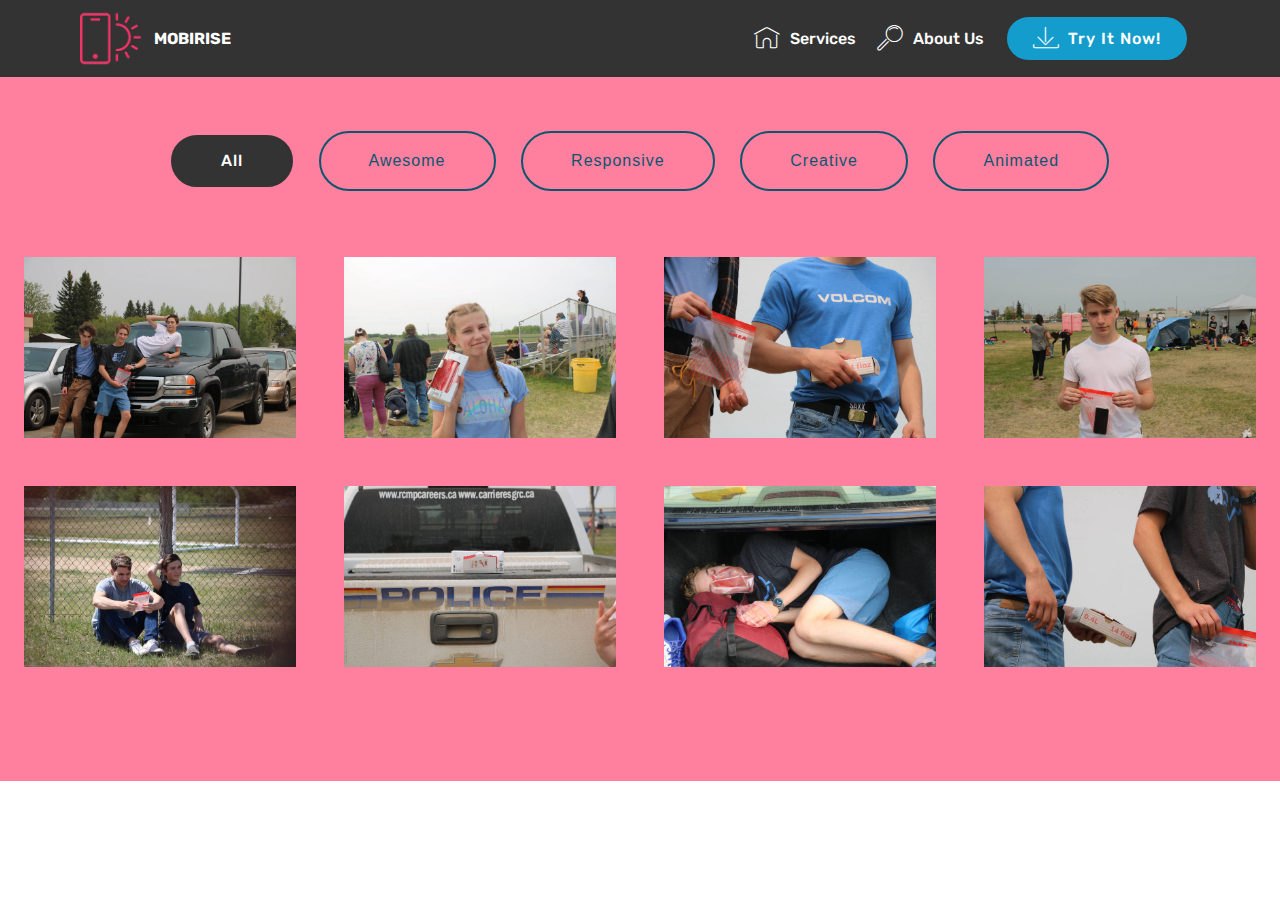
==== page2.html @ cfa320e3 "create github pages" ====
<!DOCTYPE html>
<html  >
<head>
  <!-- Site made with Mobirise Website Builder v4.10.3, https://mobirise.com -->
  <meta charset="UTF-8">
  <meta http-equiv="X-UA-Compatible" content="IE=edge">
  <meta name="generator" content="Mobirise v4.10.3, mobirise.com">
  <meta name="viewport" content="width=device-width, initial-scale=1, minimum-scale=1">
  <link rel="shortcut icon" href="assets/images/logo2.png" type="image/x-icon">
  <meta name="description" content="Site Builder Description">
  
  <title>Page 2</title>
  <link rel="stylesheet" href="assets/web/assets/mobirise-icons/mobirise-icons.css">
  <link rel="stylesheet" href="assets/tether/tether.min.css">
  <link rel="stylesheet" href="assets/bootstrap/css/bootstrap.min.css">
  <link rel="stylesheet" href="assets/bootstrap/css/bootstrap-grid.min.css">
  <link rel="stylesheet" href="assets/bootstrap/css/bootstrap-reboot.min.css">
  <link rel="stylesheet" href="assets/dropdown/css/style.css">
  <link rel="stylesheet" href="assets/theme/css/style.css">
  <link rel="stylesheet" href="assets/gallery/style.css">
  <link rel="stylesheet" href="assets/mobirise/css/mbr-additional.css" type="text/css">
  
  
  
</head>
<body>
  <section class="menu cid-qTkzRZLJNu" once="menu" id="menu1-7">

    

    <nav class="navbar navbar-expand beta-menu navbar-dropdown align-items-center navbar-fixed-top navbar-toggleable-sm">
        <button class="navbar-toggler navbar-toggler-right" type="button" data-toggle="collapse" data-target="#navbarSupportedContent" aria-controls="navbarSupportedContent" aria-expanded="false" aria-label="Toggle navigation">
            <div class="hamburger">
                <span></span>
                <span></span>
                <span></span>
                <span></span>
            </div>
        </button>
        <div class="menu-logo">
            <div class="navbar-brand">
                <span class="navbar-logo">
                    <a href="https://mobirise.com">
                         <img src="assets/images/logo2.png" alt="Mobirise" style="height: 3.8rem;">
                    </a>
                </span>
                <span class="navbar-caption-wrap">
                    <a class="navbar-caption text-white display-4" href="https://mobirise.com">
                        MOBIRISE
                    </a>
                </span>
            </div>
        </div>
        <div class="collapse navbar-collapse" id="navbarSupportedContent">
            <ul class="navbar-nav nav-dropdown" data-app-modern-menu="true"><li class="nav-item">
                    <a class="nav-link link text-white display-4" href="https://mobirise.com">
                        <span class="mbri-home mbr-iconfont mbr-iconfont-btn"></span>
                        Services
                    </a>
                </li>
                <li class="nav-item">
                    <a class="nav-link link text-white display-4" href="https://mobirise.com">
                        <span class="mbri-search mbr-iconfont mbr-iconfont-btn"></span>
                        About Us
                    </a>
                </li></ul>
            <div class="navbar-buttons mbr-section-btn"><a class="btn btn-sm btn-primary display-4" href="https://mobirise.com">
                    <span class="mbri-save mbr-iconfont mbr-iconfont-btn "></span>
                    Try It Now!
                </a></div>
        </div>
    </nav>
</section>

<section class="engine"><a href="https://mobirise.info/g">how to build a site</a></section><section class="mbr-gallery mbr-slider-carousel cid-rsE0VRVRfa" id="gallery2-8">

    

    <div>
        <div><!-- Filter --><div class="mbr-gallery-filter container gallery-filter-active"><ul buttons="0"><li class="mbr-gallery-filter-all"><a class="btn btn-md btn-black-outline active display-4" href="">All</a></li></ul></div><!-- Gallery --><div class="mbr-gallery-row"><div class="mbr-gallery-layout-default"><div><div><div class="mbr-gallery-item mbr-gallery-item--p3" data-video-url="false" data-tags="Awesome"><div href="#lb-gallery2-8" data-slide-to="0" data-toggle="modal"><img src="assets/images/img-1052-2000x1333-800x533.jpg" alt="" title=""><span class="icon-focus"></span></div></div><div class="mbr-gallery-item mbr-gallery-item--p3" data-video-url="false" data-tags="Responsive"><div href="#lb-gallery2-8" data-slide-to="1" data-toggle="modal"><img src="assets/images/img-1061-2000x1333-800x533.jpg" alt="" title=""><span class="icon-focus"></span></div></div><div class="mbr-gallery-item mbr-gallery-item--p3" data-video-url="false" data-tags="Creative"><div href="#lb-gallery2-8" data-slide-to="2" data-toggle="modal"><img src="assets/images/img-1039-2000x1333-800x533.jpg" alt="" title=""><span class="icon-focus"></span></div></div><div class="mbr-gallery-item mbr-gallery-item--p3" data-video-url="false" data-tags="Animated"><div href="#lb-gallery2-8" data-slide-to="3" data-toggle="modal"><img src="assets/images/img-1058-2000x1333-800x533.jpg" alt="" title=""><span class="icon-focus"></span></div></div><div class="mbr-gallery-item mbr-gallery-item--p3" data-video-url="false" data-tags="Awesome"><div href="#lb-gallery2-8" data-slide-to="4" data-toggle="modal"><img src="assets/images/img-1622-2000x1333-800x533.jpg" alt="" title=""><span class="icon-focus"></span></div></div><div class="mbr-gallery-item mbr-gallery-item--p3" data-video-url="false" data-tags="Awesome"><div href="#lb-gallery2-8" data-slide-to="5" data-toggle="modal"><img src="assets/images/img-1093-2000x1333-800x533.jpg" alt="" title=""><span class="icon-focus"></span></div></div><div class="mbr-gallery-item mbr-gallery-item--p3" data-video-url="false" data-tags="Responsive"><div href="#lb-gallery2-8" data-slide-to="6" data-toggle="modal"><img src="assets/images/img-1101-2000x1333-800x533.jpg" alt="" title=""><span class="icon-focus"></span></div></div><div class="mbr-gallery-item mbr-gallery-item--p3" data-video-url="false" data-tags="Animated"><div href="#lb-gallery2-8" data-slide-to="7" data-toggle="modal"><img src="assets/images/img-1040-2000x1333-800x533.jpg" alt="" title=""><span class="icon-focus"></span></div></div></div></div><div class="clearfix"></div></div></div><!-- Lightbox --><div data-app-prevent-settings="" class="mbr-slider modal fade carousel slide" tabindex="-1" data-keyboard="true" data-interval="false" id="lb-gallery2-8"><div class="modal-dialog"><div class="modal-content"><div class="modal-body"><div class="carousel-inner"><div class="carousel-item"><img src="assets/images/img-1052-2000x1333.jpg" alt="" title=""></div><div class="carousel-item active"><img src="assets/images/img-1061-2000x1333.jpg" alt="" title=""></div><div class="carousel-item"><img src="assets/images/img-1039-2000x1333.jpg" alt="" title=""></div><div class="carousel-item"><img src="assets/images/img-1058-2000x1333.jpg" alt="" title=""></div><div class="carousel-item"><img src="assets/images/img-1622-2000x1333.jpg" alt="" title=""></div><div class="carousel-item"><img src="assets/images/img-1093-2000x1333.jpg" alt="" title=""></div><div class="carousel-item"><img src="assets/images/img-1101-2000x1333.jpg" alt="" title=""></div><div class="carousel-item"><img src="assets/images/img-1040-2000x1333.jpg" alt="" title=""></div></div><a class="carousel-control carousel-control-prev" role="button" data-slide="prev" href="#lb-gallery2-8"><span class="mbri-left mbr-iconfont" aria-hidden="true"></span><span class="sr-only">Previous</span></a><a class="carousel-control carousel-control-next" role="button" data-slide="next" href="#lb-gallery2-8"><span class="mbri-right mbr-iconfont" aria-hidden="true"></span><span class="sr-only">Next</span></a><a class="close" href="#" role="button" data-dismiss="modal"><span class="sr-only">Close</span></a></div></div></div></div></div>
    </div>

</section>


  <script src="assets/web/assets/jquery/jquery.min.js"></script>
  <script src="assets/popper/popper.min.js"></script>
  <script src="assets/tether/tether.min.js"></script>
  <script src="assets/bootstrap/js/bootstrap.min.js"></script>
  <script src="assets/smoothscroll/smooth-scroll.js"></script>
  <script src="assets/dropdown/js/script.min.js"></script>
  <script src="assets/touchswipe/jquery.touch-swipe.min.js"></script>
  <script src="assets/vimeoplayer/jquery.mb.vimeo_player.js"></script>
  <script src="assets/bootstrapcarouselswipe/bootstrap-carousel-swipe.js"></script>
  <script src="assets/masonry/masonry.pkgd.min.js"></script>
  <script src="assets/imagesloaded/imagesloaded.pkgd.min.js"></script>
  <script src="assets/theme/js/script.js"></script>
  <script src="assets/gallery/player.min.js"></script>
  <script src="assets/gallery/script.js"></script>
  <script src="assets/slidervideo/script.js"></script>
  
  
</body>
</html>
---- assets/web/assets/mobirise-icons/mobirise-icons.css ----
@font-face {
  font-family: 'MobiriseIcons';
  src:  url('mobirise-icons.eot?spat4u');
  src:  url('mobirise-icons.eot?spat4u#iefix') format('embedded-opentype'),
    url('mobirise-icons.ttf?spat4u') format('truetype'),
    url('mobirise-icons.woff?spat4u') format('woff'),
    url('mobirise-icons.svg?spat4u#MobiriseIcons') format('svg');
  font-weight: normal;
  font-style: normal;
}

[class^="mbri-"], [class*=" mbri-"] {
  /* use !important to prevent issues with browser extensions that change fonts */
  font-family: MobiriseIcons !important;
  speak: none;
  font-style: normal;
  font-weight: normal;
  font-variant: normal;
  text-transform: none;
  line-height: 1;

  /* Better Font Rendering =========== */
  -webkit-font-smoothing: antialiased;
  -moz-osx-font-smoothing: grayscale;
}

.mbri-add-submenu:before {
  content: "\e900";
}
.mbri-alert:before {
  content: "\e901";
}
.mbri-align-center:before {
  content: "\e902";
}
.mbri-align-justify:before {
  content: "\e903";
}
.mbri-align-left:before {
  content: "\e904";
}
.mbri-align-right:before {
  content: "\e905";
}
.mbri-android:before {
  content: "\e906";
}
.mbri-apple:before {
  content: "\e907";
}
.mbri-arrow-down:before {
  content: "\e908";
}
.mbri-arrow-next:before {
  content: "\e909";
}
.mbri-arrow-prev:before {
  content: "\e90a";
}
.mbri-arrow-up:before {
  content: "\e90b";
}
.mbri-bold:before {
  content: "\e90c";
}
.mbri-bookmark:before {
  content: "\e90d";
}
.mbri-bootstrap:before {
  content: "\e90e";
}
.mbri-briefcase:before {
  content: "\e90f";
}
.mbri-browse:before {
  content: "\e910";
}
.mbri-bulleted-list:before {
  content: "\e911";
}
.mbri-calendar:before {
  content: "\e912";
}
.mbri-camera:before {
  content: "\e913";
}
.mbri-cart-add:before {
  content: "\e914";
}
.mbri-cart-full:before {
  content: "\e915";
}
.mbri-cash:before {
  content: "\e916";
}
.mbri-change-style:before {
  content: "\e917";
}
.mbri-chat:before {
  content: "\e918";
}
.mbri-clock:before {
  content: "\e919";
}
.mbri-close:before {
  content: "\e91a";
}
.mbri-cloud:before {
  content: "\e91b";
}
.mbri-code:before {
  content: "\e91c";
}
.mbri-contact-form:before {
  content: "\e91d";
}
.mbri-credit-card:before {
  content: "\e91e";
}
.mbri-cursor-click:before {
  content: "\e91f";
}
.mbri-cust-feedback:before {
  content: "\e920";
}
.mbri-database:before {
  content: "\e921";
}
.mbri-delivery:before {
  content: "\e922";
}
.mbri-desktop:before {
  content: "\e923";
}
.mbri-devices:before {
  content: "\e924";
}
.mbri-down:before {
  content: "\e925";
}
.mbri-download:before {
  content: "\e989";
}
.mbri-drag-n-drop:before {
  content: "\e927";
}
.mbri-drag-n-drop2:before {
  content: "\e928";
}
.mbri-edit:before {
  content: "\e929";
}
.mbri-edit2:before {
  content: "\e92a";
}
.mbri-error:before {
  content: "\e92b";
}
.mbri-extension:before {
  content: "\e92c";
}
.mbri-features:before {
  content: "\e92d";
}
.mbri-file:before {
  content: "\e92e";
}
.mbri-flag:before {
  content: "\e92f";
}
.mbri-folder:before {
  content: "\e930";
}
.mbri-gift:before {
  content: "\e931";
}
.mbri-github:before {
  content: "\e932";
}
.mbri-globe:before {
  content: "\e933";
}
.mbri-globe-2:before {
  content: "\e934";
}
.mbri-growing-chart:before {
  content: "\e935";
}
.mbri-hearth:before {
  content: "\e936";
}
.mbri-help:before {
  content: "\e937";
}
.mbri-home:before {
  content: "\e938";
}
.mbri-hot-cup:before {
  content: "\e939";
}
.mbri-idea:before {
  content: "\e93a";
}
.mbri-image-gallery:before {
  content: "\e93b";
}
.mbri-image-slider:before {
  content: "\e93c";
}
.mbri-info:before {
  content: "\e93d";
}
.mbri-italic:before {
  content: "\e93e";
}
.mbri-key:before {
  content: "\e93f";
}
.mbri-laptop:before {
  content: "\e940";
}
.mbri-layers:before {
  content: "\e941";
}
.mbri-left-right:before {
  content: "\e942";
}
.mbri-left:before {
  content: "\e943";
}
.mbri-letter:before {
  content: "\e944";
}
.mbri-like:before {
  content: "\e945";
}
.mbri-link:before {
  content: "\e946";
}
.mbri-lock:before {
  content: "\e947";
}
.mbri-login:before {
  content: "\e948";
}
.mbri-logout:before {
  content: "\e949";
}
.mbri-magic-stick:before {
  content: "\e94a";
}
.mbri-map-pin:before {
  content: "\e94b";
}
.mbri-menu:before {
  content: "\e94c";
}
.mbri-mobile:before {
  content: "\e94d";
}
.mbri-mobile2:before {
  content: "\e94e";
}
.mbri-mobirise:before {
  content: "\e94f";
}
.mbri-more-horizontal:before {
  content: "\e950";
}
.mbri-more-vertical:before {
  content: "\e951";
}
.mbri-music:before {
  content: "\e952";
}
.mbri-new-file:before {
  content: "\e953";
}
.mbri-numbered-list:before {
  content: "\e954";
}
.mbri-opened-folder:before {
  content: "\e955";
}
.mbri-pages:before {
  content: "\e956";
}
.mbri-paper-plane:before {
  content: "\e957";
}
.mbri-paperclip:before {
  content: "\e958";
}
.mbri-photo:before {
  content: "\e959";
}
.mbri-photos:before {
  content: "\e95a";
}
.mbri-pin:before {
  content: "\e95b";
}
.mbri-play:before {
  content: "\e95c";
}
.mbri-plus:before {
  content: "\e95d";
}
.mbri-preview:before {
  content: "\e95e";
}
.mbri-print:before {
  content: "\e95f";
}
.mbri-protect:before {
  content: "\e960";
}
.mbri-question:before {
  content: "\e961";
}
.mbri-quote-left:before {
  content: "\e962";
}
.mbri-quote-right:before {
  content: "\e963";
}
.mbri-refresh:before {
  content: "\e964";
}
.mbri-responsive:before {
  content: "\e965";
}
.mbri-right:before {
  content: "\e966";
}
.mbri-rocket:before {
  content: "\e967";
}
.mbri-sad-face:before {
  content: "\e968";
}
.mbri-sale:before {
  content: "\e969";
}
.mbri-save:before {
  content: "\e96a";
}
.mbri-search:before {
  content: "\e96b";
}
.mbri-setting:before {
  content: "\e96c";
}
.mbri-setting2:before {
  content: "\e96d";
}
.mbri-setting3:before {
  content: "\e96e";
}
.mbri-share:before {
  content: "\e96f";
}
.mbri-shopping-bag:before {
  content: "\e970";
}
.mbri-shopping-basket:before {
  content: "\e971";
}
.mbri-shopping-cart:before {
  content: "\e972";
}
.mbri-sites:before {
  content: "\e973";
}
.mbri-smile-face:before {
  content: "\e974";
}
.mbri-speed:before {
  content: "\e975";
}
.mbri-star:before {
  content: "\e976";
}
.mbri-success:before {
  content: "\e977";
}
.mbri-sun:before {
  content: "\e978";
}
.mbri-sun2:before {
  content: "\e979";
}
.mbri-tablet:before {
  content: "\e97a";
}
.mbri-tablet-vertical:before {
  content: "\e97b";
}
.mbri-target:before {
  content: "\e97c";
}
.mbri-timer:before {
  content: "\e97d";
}
.mbri-to-ftp:before {
  content: "\e97e";
}
.mbri-to-local-drive:before {
  content: "\e97f";
}
.mbri-touch-swipe:before {
  content: "\e980";
}
.mbri-touch:before {
  content: "\e981";
}
.mbri-trash:before {
  content: "\e982";
}
.mbri-underline:before {
  content: "\e983";
}
.mbri-unlink:before {
  content: "\e984";
}
.mbri-unlock:before {
  content: "\e985";
}
.mbri-up-down:before {
  content: "\e986";
}
.mbri-up:before {
  content: "\e987";
}
.mbri-update:before {
  content: "\e988";
}
.mbri-upload:before {
 content: "\e926"; 
}
.mbri-user:before {
  content: "\e98a";
}
.mbri-user2:before {
  content: "\e98b";
}
.mbri-users:before {
  content: "\e98c";
}
.mbri-video:before {
  content: "\e98d";
}
.mbri-video-play:before {
  content: "\e98e";
}
.mbri-watch:before {
  content: "\e98f";
}
.mbri-website-theme:before {
  content: "\e990";
}
.mbri-wifi:before {
  content: "\e991";
}
.mbri-windows:before {
  content: "\e992";
}
.mbri-zoom-out:before {
  content: "\e993";
}
.mbri-redo:before {
  content: "\e994";
}
.mbri-undo:before {
  content: "\e995";
}
---- assets/dropdown/css/style.css ----
.navbar-dropdown {
  left: 0;
  padding: 0;
  position: absolute;
  right: 0;
  top: 0;
  transition: all 0.45s ease;
  z-index: 1030;
  background: #282828; }
  .navbar-dropdown .navbar-logo {
    margin-right: 0.8rem;
    transition: margin 0.3s ease-in-out;
    vertical-align: middle; }
    .navbar-dropdown .navbar-logo img {
      height: 3.125rem;
      transition: all 0.3s ease-in-out; }
    .navbar-dropdown .navbar-logo.mbr-iconfont {
      font-size: 3.125rem;
      line-height: 3.125rem; }
  .navbar-dropdown .navbar-caption {
    font-weight: 700;
    white-space: normal;
    vertical-align: -4px;
    line-height: 3.125rem !important; }
    .navbar-dropdown .navbar-caption, .navbar-dropdown .navbar-caption:hover {
      color: inherit;
      text-decoration: none; }
  .navbar-dropdown .mbr-iconfont + .navbar-caption {
    vertical-align: -1px; }
  .navbar-dropdown.navbar-fixed-top {
    position: fixed; }
  .navbar-dropdown .navbar-brand span {
    vertical-align: -4px; }
  .navbar-dropdown.bg-color.transparent {
    background: none; }
  .navbar-dropdown.navbar-short .navbar-brand {
    padding: 0.625rem 0; }
    .navbar-dropdown.navbar-short .navbar-brand span {
      vertical-align: -1px; }
  .navbar-dropdown.navbar-short .navbar-caption {
    line-height: 2.375rem !important;
    vertical-align: -2px; }
  .navbar-dropdown.navbar-short .navbar-logo {
    margin-right: 0.5rem; }
    .navbar-dropdown.navbar-short .navbar-logo img {
      height: 2.375rem; }
    .navbar-dropdown.navbar-short .navbar-logo.mbr-iconfont {
      font-size: 2.375rem;
      line-height: 2.375rem; }
  .navbar-dropdown.navbar-short .mbr-table-cell {
    height: 3.625rem; }
  .navbar-dropdown .navbar-close {
    left: 0.6875rem;
    position: fixed;
    top: 0.75rem;
    z-index: 1000; }
  .navbar-dropdown .hamburger-icon {
    content: "";
    display: inline-block;
    vertical-align: middle;
    width: 16px;
    -webkit-box-shadow: 0 -6px 0 1px #282828,0 0 0 1px #282828,0 6px 0 1px #282828;
    -moz-box-shadow: 0 -6px 0 1px #282828,0 0 0 1px #282828,0 6px 0 1px #282828;
    box-shadow: 0 -6px 0 1px #282828,0 0 0 1px #282828,0 6px 0 1px #282828; }

.dropdown-menu .dropdown-toggle[data-toggle="dropdown-submenu"]::after {
  border-bottom: 0.35em solid transparent;
  border-left: 0.35em solid;
  border-right: 0;
  border-top: 0.35em solid transparent;
  margin-left: 0.3rem; }

.dropdown-menu .dropdown-item:focus {
  outline: 0; }

.nav-dropdown {
  font-size: 0.75rem;
  font-weight: 500;
  height: auto !important; }
  .nav-dropdown .nav-btn {
    padding-left: 1rem; }
  .nav-dropdown .link {
    margin: .667em 1.667em;
    font-weight: 500;
    padding: 0;
    transition: color .2s ease-in-out; }
    .nav-dropdown .link.dropdown-toggle {
      margin-right: 2.583em; }
      .nav-dropdown .link.dropdown-toggle::after {
        margin-left: .25rem;
        border-top: 0.35em solid;
        border-right: 0.35em solid transparent;
        border-left: 0.35em solid transparent;
        border-bottom: 0; }
      .nav-dropdown .link.dropdown-toggle[aria-expanded="true"] {
        margin: 0;
        padding: 0.667em 3.263em  0.667em 1.667em; }
  .nav-dropdown .link::after,
  .nav-dropdown .dropdown-item::after {
    color: inherit; }
  .nav-dropdown .btn {
    font-size: 0.75rem;
    font-weight: 700;
    letter-spacing: 0;
    margin-bottom: 0;
    padding-left: 1.25rem;
    padding-right: 1.25rem; }
  .nav-dropdown .dropdown-menu {
    border-radius: 0;
    border: 0;
    left: 0;
    margin: 0;
    padding-bottom: 1.25rem;
    padding-top: 1.25rem;
    position: relative; }
  .nav-dropdown .dropdown-submenu {
    margin-left: 0.125rem;
    top: 0; }
  .nav-dropdown .dropdown-item {
    font-weight: 500;
    line-height: 2;
    padding: 0.3846em 4.615em 0.3846em 1.5385em;
    position: relative;
    transition: color .2s ease-in-out, background-color .2s ease-in-out; }
    .nav-dropdown .dropdown-item::after {
      margin-top: -0.3077em;
      position: absolute;
      right: 1.1538em;
      top: 50%; }
    .nav-dropdown .dropdown-item:focus, .nav-dropdown .dropdown-item:hover {
      background: none; }

@media (max-width: 767px) {
  .nav-dropdown.navbar-toggleable-sm {
    bottom: 0;
    display: none;
    left: 0;
    overflow-x: hidden;
    position: fixed;
    top: 0;
    transform: translateX(-100%);
    -ms-transform: translateX(-100%);
    -webkit-transform: translateX(-100%);
    width: 18.75rem;
    z-index: 999; } }
.nav-dropdown.navbar-toggleable-xl {
  bottom: 0;
  display: none;
  left: 0;
  overflow-x: hidden;
  position: fixed;
  top: 0;
  transform: translateX(-100%);
  -ms-transform: translateX(-100%);
  -webkit-transform: translateX(-100%);
  width: 18.75rem;
  z-index: 999; }

.nav-dropdown-sm {
  display: block !important;
  overflow-x: hidden;
  overflow: auto;
  padding-top: 3.875rem; }
  .nav-dropdown-sm::after {
    content: "";
    display: block;
    height: 3rem;
    width: 100%; }
  .nav-dropdown-sm.collapse.in ~ .navbar-close {
    display: block !important; }
  .nav-dropdown-sm.collapsing, .nav-dropdown-sm.collapse.in {
    transform: translateX(0);
    -ms-transform: translateX(0);
    -webkit-transform: translateX(0);
    transition: all 0.25s ease-out;
    -webkit-transition: all 0.25s ease-out;
    background: #282828; }
  .nav-dropdown-sm.collapsing[aria-expanded="false"] {
    transform: translateX(-100%);
    -ms-transform: translateX(-100%);
    -webkit-transform: translateX(-100%); }
  .nav-dropdown-sm .nav-item {
    display: block;
    margin-left: 0 !important;
    padding-left: 0; }
  .nav-dropdown-sm .link,
  .nav-dropdown-sm .dropdown-item {
    border-top: 1px dotted rgba(255, 255, 255, 0.1);
    font-size: 0.8125rem;
    line-height: 1.6;
    margin: 0 !important;
    padding: 0.875rem 2.4rem 0.875rem 1.5625rem !important;
    position: relative;
    white-space: normal; }
    .nav-dropdown-sm .link:focus, .nav-dropdown-sm .link:hover,
    .nav-dropdown-sm .dropdown-item:focus,
    .nav-dropdown-sm .dropdown-item:hover {
      background: rgba(0, 0, 0, 0.2) !important;
      color: #c0a375; }
  .nav-dropdown-sm .nav-btn {
    position: relative;
    padding: 1.5625rem 1.5625rem 0 1.5625rem; }
    .nav-dropdown-sm .nav-btn::before {
      border-top: 1px dotted rgba(255, 255, 255, 0.1);
      content: "";
      left: 0;
      position: absolute;
      top: 0;
      width: 100%; }
    .nav-dropdown-sm .nav-btn + .nav-btn {
      padding-top: 0.625rem; }
      .nav-dropdown-sm .nav-btn + .nav-btn::before {
        display: none; }
  .nav-dropdown-sm .btn {
    padding: 0.625rem 0; }
  .nav-dropdown-sm .dropdown-toggle[data-toggle="dropdown-submenu"]::after {
    margin-left: .25rem;
    border-top: 0.35em solid;
    border-right: 0.35em solid transparent;
    border-left: 0.35em solid transparent;
    border-bottom: 0; }
  .nav-dropdown-sm .dropdown-toggle[data-toggle="dropdown-submenu"][aria-expanded="true"]::after {
    border-top: 0;
    border-right: 0.35em solid transparent;
    border-left: 0.35em solid transparent;
    border-bottom: 0.35em solid; }
  .nav-dropdown-sm .dropdown-menu {
    margin: 0;
    padding: 0;
    position: relative;
    top: 0;
    left: 0;
    width: 100%;
    border: 0;
    float: none;
    border-radius: 0;
    background: none; }
  .nav-dropdown-sm .dropdown-submenu {
    left: 100%;
    margin-left: 0.125rem;
    margin-top: -1.25rem;
    top: 0; }

.navbar-toggleable-sm .nav-dropdown .dropdown-menu {
  position: absolute; }

.navbar-toggleable-sm .nav-dropdown .dropdown-submenu {
  left: 100%;
  margin-left: 0.125rem;
  margin-top: -1.25rem;
  top: 0; }

.navbar-toggleable-sm.opened .nav-dropdown .dropdown-menu {
  position: relative; }

.navbar-toggleable-sm.opened .nav-dropdown .dropdown-submenu {
  left: 0;
  margin-left: 00rem;
  margin-top: 0rem;
  top: 0; }

.is-builder .nav-dropdown.collapsing {
  transition: none !important; }

/*# sourceMappingURL=style.css.map */
---- assets/theme/css/style.css ----
/*!
 * Mobirise v4 theme (https://mobirise.com/)
 * Copyright 2017 Mobirise
 */
section {
  background-color: #eeeeee; }

section,
.container,
.container-fluid {
  position: relative;
  word-wrap: break-word; }

a.mbr-iconfont:hover {
  text-decoration: none; }

.article .lead p, .article .lead ul, .article .lead ol, .article .lead pre, .article .lead blockquote {
  margin-bottom: 0; }

a {
  font-style: normal;
  font-weight: 400;
  cursor: pointer; }
  a, a:hover {
    text-decoration: none; }

figure {
  margin-bottom: 0; }

body {
  color: #232323; }

h1, h2, h3, h4, h5, h6,
.h1, .h2, .h3, .h4, .h5, .h6,
.display-1, .display-2, .display-3, .display-4 {
  line-height: 1;
  word-break: break-word;
  word-wrap: break-word; }

b, strong {
  font-weight: bold; }

blockquote {
  padding: 10px 0 10px 20px;
  position: relative;
  border-left: 2px solid;
  border-color: #ff3366; }

input:-webkit-autofill, input:-webkit-autofill:hover, input:-webkit-autofill:focus, input:-webkit-autofill:active {
  transition-delay: 9999s;
  transition-property: background-color, color; }

textarea[type="hidden"] {
  display: none; }

body {
  position: relative; }

section {
  background-position: 50% 50%;
  background-repeat: no-repeat;
  background-size: cover; }
  section .mbr-background-video,
  section .mbr-background-video-preview {
    position: absolute;
    bottom: 0;
    left: 0;
    right: 0;
    top: 0; }

.hidden {
  visibility: hidden; }

.mbr-z-index20 {
  z-index: 20; }

/*! Base colors */
.mbr-white {
  color: #ffffff; }

.mbr-black {
  color: #000000; }

.mbr-bg-white {
  background-color: #ffffff; }

.mbr-bg-black {
  background-color: #000000; }

/*! Text-aligns */
.align-left {
  text-align: left; }

.align-center {
  text-align: center; }

.align-right {
  text-align: right; }

@media (max-width: 767px) {
  .align-left, .align-center, .align-right, .mbr-section-btn, .mbr-section-title {
    text-align: center; } }
/*! Font-weight  */
.mbr-light {
  font-weight: 300; }

.mbr-regular {
  font-weight: 400; }

.mbr-semibold {
  font-weight: 500; }

.mbr-bold {
  font-weight: 700; }

/*! Media  */
.media-size-item {
  -webkit-flex: 1 1 auto;
  -moz-flex: 1 1 auto;
  -ms-flex: 1 1 auto;
  -o-flex: 1 1 auto;
  flex: 1 1 auto; }

.media-content {
  -webkit-flex-basis: 100%;
  flex-basis: 100%; }

.media-container-row {
  display: -ms-flexbox;
  display: -webkit-flex;
  display: flex;
  -webkit-flex-direction: row;
  -ms-flex-direction: row;
  flex-direction: row;
  -webkit-flex-wrap: wrap;
  -ms-flex-wrap: wrap;
  flex-wrap: wrap;
  -webkit-justify-content: center;
  -ms-flex-pack: center;
  justify-content: center;
  -webkit-align-content: center;
  -ms-flex-line-pack: center;
  align-content: center;
  -webkit-align-items: start;
  -ms-flex-align: start;
  align-items: start; }
  .media-container-row .media-size-item {
    width: 400px; }

.media-container-column {
  display: -ms-flexbox;
  display: -webkit-flex;
  display: flex;
  -webkit-flex-direction: column;
  -ms-flex-direction: column;
  flex-direction: column;
  -webkit-flex-wrap: wrap;
  -ms-flex-wrap: wrap;
  flex-wrap: wrap;
  -webkit-justify-content: center;
  -ms-flex-pack: center;
  justify-content: center;
  -webkit-align-content: center;
  -ms-flex-line-pack: center;
  align-content: center;
  -webkit-align-items: stretch;
  -ms-flex-align: stretch;
  align-items: stretch; }
  .media-container-column > * {
    width: 100%; }

@media (min-width: 992px) {
  .media-container-row {
    -webkit-flex-wrap: nowrap;
    -ms-flex-wrap: nowrap;
    flex-wrap: nowrap; } }
figure {
  overflow: hidden; }

figure[mbr-media-size] {
  transition: width 0.1s; }

.mbr-figure img, .mbr-figure iframe {
  display: block;
  width: 100%; }

.card {
  background-color: transparent;
  border: none; }

.card-box {
  width: 100%; }

.card-img {
  text-align: center;
  flex-shrink: 0;
  -webkit-flex-shrink: 0; }

.media {
  max-width: 100%;
  margin: 0 auto; }

.mbr-figure {
  -ms-flex-item-align: center;
  -ms-grid-row-align: center;
  -webkit-align-self: center;
  align-self: center; }

.media-container > div {
  max-width: 100%; }

.mbr-figure img, .card-img img {
  width: 100%; }

@media (max-width: 991px) {
  .media-size-item {
    width: auto !important; }

  .media {
    width: auto; }

  .mbr-figure {
    width: 100% !important; } }
/*! Buttons */
.mbr-section-btn {
  margin-left: -.25rem;
  margin-right: -.25rem;
  font-size: 0; }

nav .mbr-section-btn {
  margin-left: 0rem;
  margin-right: 0rem; }

/*! Btn icon margin */
.btn .mbr-iconfont, .btn.btn-sm .mbr-iconfont {
  cursor: pointer;
  margin-right: 0.5rem; }

.btn.btn-md .mbr-iconfont, .btn.btn-md .mbr-iconfont {
  margin-right: 0.8rem; }

.mbr-regular {
  font-weight: 400; }

.mbr-semibold {
  font-weight: 500; }

.mbr-bold {
  font-weight: 700; }

[type="submit"] {
  -webkit-appearance: none; }

/*! Full-screen */
.mbr-fullscreen .mbr-overlay {
  min-height: 100vh; }

.mbr-fullscreen {
  display: flex;
  display: -webkit-flex;
  display: -moz-flex;
  display: -ms-flex;
  display: -o-flex;
  align-items: center;
  -webkit-align-items: center;
  min-height: 100vh;
  padding-top: 3rem;
  padding-bottom: 3rem; }

/*! Map */
.map {
  height: 25rem;
  position: relative; }
  .map iframe {
    width: 100%;
    height: 100%; }

/* Form */
.form-asterisk {
  font-family: initial;
  position: absolute;
  top: -2px;
  font-weight: normal; }

/*! Scroll to top arrow */
.mbr-arrow-up {
  bottom: 25px;
  right: 90px;
  position: fixed;
  text-align: right;
  z-index: 5000;
  color: #ffffff;
  font-size: 32px;
  transform: rotate(180deg);
  -webkit-transform: rotate(180deg); }

.mbr-arrow-up a {
  background: rgba(0, 0, 0, 0.2);
  border-radius: 3px;
  color: #fff;
  display: inline-block;
  height: 60px;
  width: 60px;
  outline-style: none !important;
  position: relative;
  text-decoration: none;
  transition: all .3s ease-in-out;
  cursor: pointer;
  text-align: center; }
  .mbr-arrow-up a:hover {
    background-color: rgba(0, 0, 0, 0.4); }
  .mbr-arrow-up a i {
    line-height: 60px; }

.mbr-arrow-up-icon {
  display: block;
  color: #fff; }

.mbr-arrow-up-icon::before {
  content: "\203a";
  display: inline-block;
  font-family: serif;
  font-size: 32px;
  line-height: 1;
  font-style: normal;
  position: relative;
  top: 6px;
  left: -4px;
  -webkit-transform: rotate(-90deg);
  transform: rotate(-90deg); }

/*! Arrow Down */
.mbr-arrow {
  position: absolute;
  bottom: 45px;
  left: 50%;
  width: 60px;
  height: 60px;
  cursor: pointer;
  background-color: rgba(80, 80, 80, 0.5);
  border-radius: 50%;
  -webkit-transform: translateX(-50%);
  transform: translateX(-50%); }
  .mbr-arrow > a {
    display: inline-block;
    text-decoration: none;
    outline-style: none;
    -webkit-animation: arrowdown 1.7s ease-in-out infinite;
    animation: arrowdown 1.7s ease-in-out infinite; }
    .mbr-arrow > a > i {
      position: absolute;
      top: -2px;
      left: 15px;
      font-size: 2rem; }

@keyframes arrowdown {
  0% {
    transform: translateY(0px);
    -webkit-transform: translateY(0px); }
  50% {
    transform: translateY(-5px);
    -webkit-transform: translateY(-5px); }
  100% {
    transform: translateY(0px);
    -webkit-transform: translateY(0px); } }
@-webkit-keyframes arrowdown {
  0% {
    transform: translateY(0px);
    -webkit-transform: translateY(0px); }
  50% {
    transform: translateY(-5px);
    -webkit-transform: translateY(-5px); }
  100% {
    transform: translateY(0px);
    -webkit-transform: translateY(0px); } }
@media (max-width: 500px) {
  .mbr-arrow-up {
    left: 50%;
    right: auto;
    transform: translateX(-50%) rotate(180deg);
    -webkit-transform: translateX(-50%) rotate(180deg); } }
/*Gradients animation*/
@keyframes gradient-animation {
  from {
    background-position: 0% 100%;
    animation-timing-function: ease-in-out; }
  to {
    background-position: 100% 0%;
    animation-timing-function: ease-in-out; } }
@-webkit-keyframes gradient-animation {
  from {
    background-position: 0% 100%;
    animation-timing-function: ease-in-out; }
  to {
    background-position: 100% 0%;
    animation-timing-function: ease-in-out; } }
.bg-gradient {
  background-size: 200% 200%;
  animation: gradient-animation 5s infinite alternate;
  -webkit-animation: gradient-animation 5s infinite alternate; }

.menu .navbar-brand {
  display: -webkit-flex; }
  .menu .navbar-brand span {
    display: flex;
    display: -webkit-flex; }
  .menu .navbar-brand .navbar-caption-wrap {
    display: -webkit-flex; }
  .menu .navbar-brand .navbar-logo img {
    display: -webkit-flex; }
@media (min-width: 768px) and (max-width: 991px) {
  .menu .navbar-toggleable-sm .navbar-nav {
    display: -webkit-box;
    display: -webkit-flex;
    display: -ms-flexbox; } }
@media (max-width: 991px) {
  .menu .navbar-collapse {
    max-height: 93.5vh; }
    .menu .navbar-collapse.show {
      overflow: auto; } }
@media (min-width: 992px) {
  .menu .navbar-nav.nav-dropdown {
    display: -webkit-flex; }
  .menu .navbar-toggleable-sm .navbar-collapse {
    display: -webkit-flex !important; } }
@media (max-width: 767px) {
  .menu .navbar-collapse {
    max-height: 80vh; } }

.navbar {
  display: -webkit-flex;
  -webkit-flex-wrap: wrap;
  -webkit-align-items: center;
  -webkit-justify-content: space-between; }

.navbar-collapse {
  -webkit-flex-basis: 100%;
  -webkit-flex-grow: 1;
  -webkit-align-items: center; }

.nav-dropdown .link {
  padding: .667em 1.667em !important;
  margin: 0 !important; }

.nav {
  display: -webkit-flex;
  -webkit-flex-wrap: wrap; }

.row {
  display: -webkit-flex;
  -webkit-flex-wrap: wrap; }

.justify-content-center {
  -webkit-justify-content: center; }

.form-inline {
  display: -webkit-flex;
  -webkit-flex-flow: row wrap;
  -webkit-align-items: center; }

.card-wrapper {
  -webkit-flex: 1; }

.carousel-control {
  z-index: 10;
  display: -webkit-flex;
  -webkit-align-items: center;
  -webkit-justify-content: center; }

.carousel-controls {
  display: -webkit-flex; }

.media {
  display: -webkit-flex; }

.form-group:focus {
  outline: none; }

.jq-selectbox__select {
  padding: 1.07em .5em;
  position: absolute;
  top: 0;
  left: 0;
  width: 100%; }

.jq-selectbox__dropdown {
  position: absolute;
  top: 100% !important;
  left: 0 !important;
  width: 100% !important; }

.jq-selectbox__trigger-arrow {
  transform: translateY(-50%); }

.jq-selectbox li {
  padding: 1.07em .5em; }

div[data-for^="input-range"] input {
  padding-left: 0;
  padding-right: 0; }

.modal-dialog, .modal-content {
  height: 100%; }

.modal-dialog .carousel-inner {
  height: 100%;
  height: -webkit-fill-available;
  height: fill-available; }

.carousel-item {
  text-align: center; }

.carousel-item img {
  margin: auto; }
.engine {
	position: absolute;
	text-indent: -2400px;
	text-align: center;
	padding: 0;
	top: 0;
	left: -2400px;
}
---- assets/gallery/style.css ----
/*-------

   Gallery

-------*/
.mbr-gallery .mbr-gallery-item {
  position: relative;
  display: inline-block;
  width: 25%;
  cursor: pointer; }

@media (max-width: 768px) {
  .mbr-gallery .mbr-gallery-item {
    width: 50%; } }
@media (max-width: 400px) {
  .mbr-gallery .mbr-gallery-item {
    width: 100%; } }
.mbr-gallery .icon-focus,
.mbr-gallery .icon-video {
  position: absolute;
  top: calc(50% - 32px);
  left: calc(50% - 24px);
  font-family: 'MobiriseIcons' !important;
  font-size: 3rem !important;
  color: #fff;
  opacity: 0;
  transition: .2s opacity ease-in-out;
  z-index: 5; }

.mbr-gallery .icon-focus::before {
  content: '\e96b'; }

.mbr-gallery .icon-video::before {
  content: '\e95c'; }

.mbr-gallery .mbr-gallery-item > div:hover .icon-focus,
.mbr-gallery .mbr-gallery-item > div:hover .icon-video {
  opacity: 1; }

.mbr-gallery .mbr-gallery-item img {
  width: 100%;
  opacity: 1;
  -webkit-transition: .2s opacity ease-in-out;
  transition: .2s opacity ease-in-out; }

.mbr-gallery .mbr-gallery-item > div:hover img {
  opacity: 1; }

.mbr-gallery .mbr-gallery-item > div {
  background: #fff;
  display: block;
  outline: none;
  position: relative; }

.mbr-gallery .mbr-gallery-item .icon {
  -webkit-transform: translateX(-50%) translateY(-50%);
  -webkit-transition: .2s opacity ease-in-out;
  color: #000;
  font-size: 30px;
  height: 69px;
  left: 50%;
  opacity: 0;
  position: absolute;
  top: 50%;
  transform: translateX(-50%) translateY(-50%);
  transition: .2s opacity ease-in-out;
  width: 69px; }

.mbr-gallery .mbr-gallery-item .icon::after,
.mbr-gallery .mbr-gallery-item .icon::before {
  content: '';
  display: block;
  position: absolute;
  height: 69px;
  width: 1px;
  margin-left: 34.5px;
  background-color: #fff; }

.mbr-gallery .mbr-gallery-item .icon::after {
  width: 69px;
  height: 1px;
  margin-left: 0;
  margin-top: 34.5px; }

.mbr-gallery .mbr-gallery-item > div:hover .icon {
  opacity: 1; }

.mbr-gallery .mbr-gallery-item > div:hover::before {
  opacity: .9; }

.mbr-gallery .mbr-gallery-item > div:hover .mbr-gallery-title {
  background: transparent !important; }

/* remove spacing */
.mbr-gallery .mbr-gallery-row.no-gutter {
  margin: 0; }

.mbr-gallery .mbr-gallery-row.no-gutter .mbr-gallery-item {
  padding: 0; }

/* container */
.mbr-gallery .container.mbr-gallery-layout-default {
  padding: 93px 0; }

/* fix horizontal scrollbar */
.mbr-gallery .mbr-gallery-layout-article,
.mbr-gallery .mbr-gallery-layout-default {
  overflow: hidden; }

/* lightbox */
.mbr-gallery .modal {
  position: fixed;
  overflow: hidden;
  padding-right: 0 !important; }

.mbr-gallery .modal-content {
  border-radius: 0;
  border: none;
  background: transparent; }

.mbr-gallery .modal-body {
  padding: 0; }

.mbr-gallery .modal-body img {
  width: 100%; }

.mbr-gallery .modal .close {
  position: fixed;
  background: #1b1b1b;
  opacity: .5;
  font-size: 35px;
  font-weight: 300;
  width: 70px;
  height: 70px;
  border-radius: 50%;
  color: #fff;
  top: 2.5rem;
  right: 2.5rem;
  line-height: 70px;
  border: none;
  text-align: center;
  text-shadow: none;
  z-index: 5;
  -webkit-transition: opacity .3s ease;
  -moz-transition: opacity .3s ease;
  -o-transition: opacity .3s ease;
  transition: opacity .3s ease;
  font-family: 'MobiriseIcons'; }
  .mbr-gallery .modal .close::before {
    content: '\e91a'; }

.mbr-gallery .modal .close:hover {
  opacity: 1;
  background: #000;
  color: #fff; }

.mbr-gallery .modal-dialog {
  max-width: 100% !important; }

.mbr-gallery .modal.in .modal-dialog {
  margin: 0 auto; }

/* modal back color opacity */
.modal-backdrop.in {
  opacity: .8;
  filter: alpha(opacity=80); }

@media (max-width: 768px) {
  .mbr-gallery .carousel-control,
  .mbr-gallery .carousel-indicators,
  .mbr-gallery .modal .close {
    position: fixed; } }
/* fix fade in effect */
.mbr-gallery .modal.fade .modal-dialog {
  -webkit-transition: margin-top .3s ease-out;
  -moz-transition: margin-top .3s ease-out;
  -o-transition: margin-top .3s ease-out;
  transition: margin-top .3s ease-out; }

.mbr-gallery .modal.fade .modal-dialog,
.mbr-gallery .modal.in .modal-dialog {
  -webkit-transform: none;
  -ms-transform: none;
  -o-transform: none;
  transform: none; }

/*-------

   Slider

-------*/
.mbr-slider .carousel-inner > .active,
.mbr-slider .carousel-inner > .next,
.mbr-slider .carousel-inner > .prev {
  display: table; }

.mbr-slider .carousel-control {
  position: absolute;
  width: 70px;
  height: 70px;
  top: 50%;
  margin-top: -35px;
  line-height: 70px;
  border-radius: 50%;
  font-size: 35px;
  border: 0;
  opacity: .5;
  text-shadow: none;
  z-index: 5;
  color: #fff;
  -webkit-transition: all .2s ease-in-out 0s;
  -o-transition: all .2s ease-in-out 0s;
  transition: all .2s ease-in-out 0s; }

.mbr-gallery .mbr-slider .carousel-control {
  position: fixed; }

@media (max-width: 991px) {
  .mbr-gallery .mbr-slider .carousel-control {
    bottom: 2.5rem;
    margin-top: 0;
    top: auto;
    z-index: 17; } }
.mbr-gallery .mbr-slider .carousel-inner > .active {
  display: block; }

.mbr-slider .carousel-control.left {
  left: 0;
  margin-left: 2.5rem; }

.mbr-slider .carousel-control.right {
  right: 0;
  margin-right: 2.5rem; }

.mbr-slider .carousel-control .icon-next,
.mbr-slider .carousel-control .icon-prev {
  margin-top: -18px;
  font-size: 40px;
  line-height: 27px; }

.mbr-slider .carousel-control:hover {
  background: #1b1b1b;
  color: #fff;
  opacity: 1; }

.mbr-slider .carousel-indicators {
  position: absolute;
  bottom: 0;
  margin-bottom: 1.5rem !important; }

@media (max-width: 543px) {
  .mbr-slider .carousel-indicators {
    display: none; } }
.carousel-indicators .active,
.carousel-indicators li {
  width: 15px;
  height: 15px;
  margin: 3px;
  background: #1b1b1b;
  opacity: .5; }

.carousel-indicators .active {
  background: #fff; }

.carousel-indicators li {
  max-width: 15px;
  max-height: 15px;
  border-radius: 50%; }

.container .carousel-indicators {
  margin-bottom: 3px; }

.mbr-gallery .mbr-slider .carousel-indicators {
  position: fixed;
  margin-bottom: 2.5rem !important; }

@media (max-width: 991px) {
  .mbr-gallery .mbr-slider .carousel-indicators {
    margin-bottom: 3.625rem !important;
    padding-left: 2.5rem;
    padding-right: 2.5rem; } }
.mbr-slider .carousel-indicators .active,
.mbr-slider .carousel-indicators li {
  width: 7px;
  height: 7px;
  margin: 3px;
  background: #1b1b1b;
  border: 4px solid #1b1b1b;
  opacity: .5; }

.mbr-slider .carousel-indicators .active {
  background: #fff; }

@media (max-width: 767px) {
  .mbr-slider .carousel-control {
    top: auto;
    bottom: 20px; }

  .mbr-slider > .container .carousel-control {
    margin-bottom: 0; } }
/* boxed slider */
.mbr-slider > .boxed-slider {
  position: relative;
  padding: 93px 0; }

.mbr-slider > .boxed-slider > div {
  position: relative; }

.mbr-slider > .container img {
  width: 100%; }

.mbr-slider > .container img + .row {
  position: absolute;
  top: 50%;
  left: 0;
  right: 0;
  -webkit-transform: translateY(-50%);
  -moz-transform: translateY(-50%);
  transform: translateY(-50%);
  z-index: 2; }

.mbr-slider .mbr-section {
  padding: 0;
  background-attachment: scroll; }

.mbr-slider .mbr-table-cell {
  padding: 0; }

.mbr-slider > .container .carousel-indicators {
  margin-bottom: 3px; }

/* article slider */
.mbr-slider > .article-slider .mbr-section,
.mbr-slider > .article-slider .mbr-section .mbr-table-cell {
  padding-top: 0;
  padding-bottom: 0; }

.modal-backdrop.show {
  opacity: .7; }

.video-container .mbr-background-video iframe {
  width: 100%;
  height: 100%; }

.mbr-gallery-item__hided {
  position: absolute !important;
  left: 0 !important;
  width: 0 !important;
  height: 0;
  padding: 0 !important; }

.mbr-gallery-item__hided img {
  display: none !important; }

.mbr-gallery-item__hided span {
  display: none !important; }

.mbr-gallery-filter {
  padding-top: 30px;
  padding-bottom: 30px;
  text-align: center; }
  .mbr-gallery-filter li {
    display: inline-block;
    padding: 5px 0;
    transition: all .3s ease-out; }
    .mbr-gallery-filter li .btn {
      cursor: pointer; }
  .mbr-gallery-filter.gallery-filter__bg li {
    color: #fff; }
  .mbr-gallery-filter.gallery-filter__bg .active {
    color: #000;
    background-color: #fff; }
  .mbr-gallery-filter ul {
    display: inline-block;
    width: 100%;
    padding-left: 0;
    margin-bottom: 0;
    list-style: none; }

.mbr-gallery-item > div {
  position: relative; }

.mbr-gallery-item--p1 {
  padding: 0.5rem; }

.mbr-gallery-item--p2 {
  padding: 1rem; }

.mbr-gallery-item--p3 {
  padding: 1.5rem; }

.mbr-gallery-item--p4 {
  padding: 2rem; }

.mbr-gallery-item--p5 {
  padding: 2.5rem; }

.mbr-gallery-item--p6 {
  padding: 3rem; }

.mbr-gallery .mbr-gallery-item--p4 {
  width: 33.333%; }

.mbr-gallery .mbr-gallery-item--p6, .mbr-gallery .mbr-gallery-item--p5 {
  width: 50%; }

@media (max-width: 992px) {
  .mbr-gallery-item--p1 {
    padding: 0.5rem; }

  .mbr-gallery-item--p2 {
    padding: 0.8rem; }

  .mbr-gallery-item--p3 {
    padding: 1rem; }

  .mbr-gallery-item--p4 {
    padding: 1.5rem; }

  .mbr-gallery-item--p5 {
    padding: 1.8rem; }

  .mbr-gallery-item--p6 {
    padding: 2rem; }

  .mbr-gallery .mbr-gallery-item--p2,
  .mbr-gallery .mbr-gallery-item--p3 {
    width: 50%; }

  .mbr-gallery .mbr-gallery-item--p6,
  .mbr-gallery .mbr-gallery-item--p5,
  .mbr-gallery .mbr-gallery-item--p4 {
    width: 100%; } }
@media (max-width: 400px) {
  .mbr-gallery .mbr-gallery-item--p3,
  .mbr-gallery .mbr-gallery-item--p2,
  .mbr-gallery .mbr-gallery-item--p1 {
    width: 100%; } }

/*# sourceMappingURL=style.css.map */
---- assets/mobirise/css/mbr-additional.css ----
@import url(https://fonts.googleapis.com/css?family=Rubik:300,300i,400,400i,500,500i,700,700i,900,900i);





body {
  font-style: normal;
  line-height: 1.5;
}
.mbr-section-title {
  font-style: normal;
  line-height: 1.2;
}
.mbr-section-subtitle {
  line-height: 1.3;
}
.mbr-text {
  font-style: normal;
  line-height: 1.6;
}
.display-1 {
  font-family: 'Rubik', sans-serif;
  font-size: 4.25rem;
}
.display-1 > .mbr-iconfont {
  font-size: 6.8rem;
}
.display-2 {
  font-family: 'Rubik', sans-serif;
  font-size: 3rem;
}
.display-2 > .mbr-iconfont {
  font-size: 4.8rem;
}
.display-4 {
  font-family: 'Rubik', sans-serif;
  font-size: 1rem;
}
.display-4 > .mbr-iconfont {
  font-size: 1.6rem;
}
.display-5 {
  font-family: 'Rubik', sans-serif;
  font-size: 1.5rem;
}
.display-5 > .mbr-iconfont {
  font-size: 2.4rem;
}
.display-7 {
  font-family: 'Rubik', sans-serif;
  font-size: 1rem;
}
.display-7 > .mbr-iconfont {
  font-size: 1.6rem;
}
/* ---- Fluid typography for mobile devices ---- */
/* 1.4 - font scale ratio ( bootstrap == 1.42857 ) */
/* 100vw - current viewport width */
/* (48 - 20)  48 == 48rem == 768px, 20 == 20rem == 320px(minimal supported viewport) */
/* 0.65 - min scale variable, may vary */
@media (max-width: 768px) {
  .display-1 {
    font-size: 3.4rem;
    font-size: calc( 2.1374999999999997rem + (4.25 - 2.1374999999999997) * ((100vw - 20rem) / (48 - 20)));
    line-height: calc( 1.4 * (2.1374999999999997rem + (4.25 - 2.1374999999999997) * ((100vw - 20rem) / (48 - 20))));
  }
  .display-2 {
    font-size: 2.4rem;
    font-size: calc( 1.7rem + (3 - 1.7) * ((100vw - 20rem) / (48 - 20)));
    line-height: calc( 1.4 * (1.7rem + (3 - 1.7) * ((100vw - 20rem) / (48 - 20))));
  }
  .display-4 {
    font-size: 0.8rem;
    font-size: calc( 1rem + (1 - 1) * ((100vw - 20rem) / (48 - 20)));
    line-height: calc( 1.4 * (1rem + (1 - 1) * ((100vw - 20rem) / (48 - 20))));
  }
  .display-5 {
    font-size: 1.2rem;
    font-size: calc( 1.175rem + (1.5 - 1.175) * ((100vw - 20rem) / (48 - 20)));
    line-height: calc( 1.4 * (1.175rem + (1.5 - 1.175) * ((100vw - 20rem) / (48 - 20))));
  }
}
/* Buttons */
.btn {
  font-weight: 500;
  border-width: 2px;
  font-style: normal;
  letter-spacing: 1px;
  margin: .4rem .8rem;
  white-space: normal;
  -webkit-transition: all 0.3s ease-in-out;
  -moz-transition: all 0.3s ease-in-out;
  transition: all 0.3s ease-in-out;
  display: inline-flex;
  align-items: center;
  justify-content: center;
  word-break: break-word;
  -webkit-align-items: center;
  -webkit-justify-content: center;
  display: -webkit-inline-flex;
  padding: 1rem 3rem;
  border-radius: 3px;
}
.btn-sm {
  font-weight: 500;
  letter-spacing: 1px;
  -webkit-transition: all 0.3s ease-in-out;
  -moz-transition: all 0.3s ease-in-out;
  transition: all 0.3s ease-in-out;
  padding: 0.6rem 1.5rem;
  border-radius: 3px;
}
.btn-md {
  font-weight: 500;
  letter-spacing: 1px;
  margin: .4rem .8rem !important;
  -webkit-transition: all 0.3s ease-in-out;
  -moz-transition: all 0.3s ease-in-out;
  transition: all 0.3s ease-in-out;
  padding: 1rem 3rem;
  border-radius: 3px;
}
.btn-lg {
  font-weight: 500;
  letter-spacing: 1px;
  margin: .4rem .8rem !important;
  -webkit-transition: all 0.3s ease-in-out;
  -moz-transition: all 0.3s ease-in-out;
  transition: all 0.3s ease-in-out;
  padding: 1.2rem 3.2rem;
  border-radius: 3px;
}
.bg-primary {
  background-color: #149dcc !important;
}
.bg-success {
  background-color: #f7ed4a !important;
}
.bg-info {
  background-color: #82786e !important;
}
.bg-warning {
  background-color: #879a9f !important;
}
.bg-danger {
  background-color: #b1a374 !important;
}
.btn-primary,
.btn-primary:active {
  background-color: #149dcc !important;
  border-color: #149dcc !important;
  color: #ffffff !important;
}
.btn-primary:hover,
.btn-primary:focus,
.btn-primary.focus,
.btn-primary.active {
  color: #ffffff !important;
  background-color: #0d6786 !important;
  border-color: #0d6786 !important;
}
.btn-primary.disabled,
.btn-primary:disabled {
  color: #ffffff !important;
  background-color: #0d6786 !important;
  border-color: #0d6786 !important;
}
.btn-secondary,
.btn-secondary:active {
  background-color: #0f7699 !important;
  border-color: #0f7699 !important;
  color: #ffffff !important;
}
.btn-secondary:hover,
.btn-secondary:focus,
.btn-secondary.focus,
.btn-secondary.active {
  color: #ffffff !important;
  background-color: #084053 !important;
  border-color: #084053 !important;
}
.btn-secondary.disabled,
.btn-secondary:disabled {
  color: #ffffff !important;
  background-color: #084053 !important;
  border-color: #084053 !important;
}
.btn-info,
.btn-info:active {
  background-color: #82786e !important;
  border-color: #82786e !important;
  color: #ffffff !important;
}
.btn-info:hover,
.btn-info:focus,
.btn-info.focus,
.btn-info.active {
  color: #ffffff !important;
  background-color: #59524b !important;
  border-color: #59524b !important;
}
.btn-info.disabled,
.btn-info:disabled {
  color: #ffffff !important;
  background-color: #59524b !important;
  border-color: #59524b !important;
}
.btn-success,
.btn-success:active {
  background-color: #f7ed4a !important;
  border-color: #f7ed4a !important;
  color: #3f3c03 !important;
}
.btn-success:hover,
.btn-success:focus,
.btn-success.focus,
.btn-success.active {
  color: #3f3c03 !important;
  background-color: #eadd0a !important;
  border-color: #eadd0a !important;
}
.btn-success.disabled,
.btn-success:disabled {
  color: #3f3c03 !important;
  background-color: #eadd0a !important;
  border-color: #eadd0a !important;
}
.btn-warning,
.btn-warning:active {
  background-color: #879a9f !important;
  border-color: #879a9f !important;
  color: #ffffff !important;
}
.btn-warning:hover,
.btn-warning:focus,
.btn-warning.focus,
.btn-warning.active {
  color: #ffffff !important;
  background-color: #617479 !important;
  border-color: #617479 !important;
}
.btn-warning.disabled,
.btn-warning:disabled {
  color: #ffffff !important;
  background-color: #617479 !important;
  border-color: #617479 !important;
}
.btn-danger,
.btn-danger:active {
  background-color: #b1a374 !important;
  border-color: #b1a374 !important;
  color: #ffffff !important;
}
.btn-danger:hover,
.btn-danger:focus,
.btn-danger.focus,
.btn-danger.active {
  color: #ffffff !important;
  background-color: #8b7d4e !important;
  border-color: #8b7d4e !important;
}
.btn-danger.disabled,
.btn-danger:disabled {
  color: #ffffff !important;
  background-color: #8b7d4e !important;
  border-color: #8b7d4e !important;
}
.btn-white {
  color: #333333 !important;
}
.btn-white,
.btn-white:active {
  background-color: #ffffff !important;
  border-color: #ffffff !important;
  color: #808080 !important;
}
.btn-white:hover,
.btn-white:focus,
.btn-white.focus,
.btn-white.active {
  color: #808080 !important;
  background-color: #d9d9d9 !important;
  border-color: #d9d9d9 !important;
}
.btn-white.disabled,
.btn-white:disabled {
  color: #808080 !important;
  background-color: #d9d9d9 !important;
  border-color: #d9d9d9 !important;
}
.btn-black,
.btn-black:active {
  background-color: #333333 !important;
  border-color: #333333 !important;
  color: #ffffff !important;
}
.btn-black:hover,
.btn-black:focus,
.btn-black.focus,
.btn-black.active {
  color: #ffffff !important;
  background-color: #0d0d0d !important;
  border-color: #0d0d0d !important;
}
.btn-black.disabled,
.btn-black:disabled {
  color: #ffffff !important;
  background-color: #0d0d0d !important;
  border-color: #0d0d0d !important;
}
.btn-primary-outline,
.btn-primary-outline:active {
  background: none;
  border-color: #0b566f;
  color: #0b566f;
}
.btn-primary-outline:hover,
.btn-primary-outline:focus,
.btn-primary-outline.focus,
.btn-primary-outline.active {
  color: #ffffff;
  background-color: #149dcc;
  border-color: #149dcc;
}
.btn-primary-outline.disabled,
.btn-primary-outline:disabled {
  color: #ffffff !important;
  background-color: #149dcc !important;
  border-color: #149dcc !important;
}
.btn-secondary-outline,
.btn-secondary-outline:active {
  background: none;
  border-color: #062e3c;
  color: #062e3c;
}
.btn-secondary-outline:hover,
.btn-secondary-outline:focus,
.btn-secondary-outline.focus,
.btn-secondary-outline.active {
  color: #ffffff;
  background-color: #0f7699;
  border-color: #0f7699;
}
.btn-secondary-outline.disabled,
.btn-secondary-outline:disabled {
  color: #ffffff !important;
  background-color: #0f7699 !important;
  border-color: #0f7699 !important;
}
.btn-info-outline,
.btn-info-outline:active {
  background: none;
  border-color: #4b453f;
  color: #4b453f;
}
.btn-info-outline:hover,
.btn-info-outline:focus,
.btn-info-outline.focus,
.btn-info-outline.active {
  color: #ffffff;
  background-color: #82786e;
  border-color: #82786e;
}
.btn-info-outline.disabled,
.btn-info-outline:disabled {
  color: #ffffff !important;
  background-color: #82786e !important;
  border-color: #82786e !important;
}
.btn-success-outline,
.btn-success-outline:active {
  background: none;
  border-color: #d2c609;
  color: #d2c609;
}
.btn-success-outline:hover,
.btn-success-outline:focus,
.btn-success-outline.focus,
.btn-success-outline.active {
  color: #3f3c03;
  background-color: #f7ed4a;
  border-color: #f7ed4a;
}
.btn-success-outline.disabled,
.btn-success-outline:disabled {
  color: #3f3c03 !important;
  background-color: #f7ed4a !important;
  border-color: #f7ed4a !important;
}
.btn-warning-outline,
.btn-warning-outline:active {
  background: none;
  border-color: #55666b;
  color: #55666b;
}
.btn-warning-outline:hover,
.btn-warning-outline:focus,
.btn-warning-outline.focus,
.btn-warning-outline.active {
  color: #ffffff;
  background-color: #879a9f;
  border-color: #879a9f;
}
.btn-warning-outline.disabled,
.btn-warning-outline:disabled {
  color: #ffffff !important;
  background-color: #879a9f !important;
  border-color: #879a9f !important;
}
.btn-danger-outline,
.btn-danger-outline:active {
  background: none;
  border-color: #7a6e45;
  color: #7a6e45;
}
.btn-danger-outline:hover,
.btn-danger-outline:focus,
.btn-danger-outline.focus,
.btn-danger-outline.active {
  color: #ffffff;
  background-color: #b1a374;
  border-color: #b1a374;
}
.btn-danger-outline.disabled,
.btn-danger-outline:disabled {
  color: #ffffff !important;
  background-color: #b1a374 !important;
  border-color: #b1a374 !important;
}
.btn-black-outline,
.btn-black-outline:active {
  background: none;
  border-color: #000000;
  color: #000000;
}
.btn-black-outline:hover,
.btn-black-outline:focus,
.btn-black-outline.focus,
.btn-black-outline.active {
  color: #ffffff;
  background-color: #333333;
  border-color: #333333;
}
.btn-black-outline.disabled,
.btn-black-outline:disabled {
  color: #ffffff !important;
  background-color: #333333 !important;
  border-color: #333333 !important;
}
.btn-white-outline,
.btn-white-outline:active,
.btn-white-outline.active {
  background: none;
  border-color: #ffffff;
  color: #ffffff;
}
.btn-white-outline:hover,
.btn-white-outline:focus,
.btn-white-outline.focus {
  color: #333333;
  background-color: #ffffff;
  border-color: #ffffff;
}
.text-primary {
  color: #149dcc !important;
}
.text-secondary {
  color: #0f7699 !important;
}
.text-success {
  color: #f7ed4a !important;
}
.text-info {
  color: #82786e !important;
}
.text-warning {
  color: #879a9f !important;
}
.text-danger {
  color: #b1a374 !important;
}
.text-white {
  color: #ffffff !important;
}
.text-black {
  color: #000000 !important;
}
a.text-primary:hover,
a.text-primary:focus {
  color: #0b566f !important;
}
a.text-secondary:hover,
a.text-secondary:focus {
  color: #062e3c !important;
}
a.text-success:hover,
a.text-success:focus {
  color: #d2c609 !important;
}
a.text-info:hover,
a.text-info:focus {
  color: #4b453f !important;
}
a.text-warning:hover,
a.text-warning:focus {
  color: #55666b !important;
}
a.text-danger:hover,
a.text-danger:focus {
  color: #7a6e45 !important;
}
a.text-white:hover,
a.text-white:focus {
  color: #b3b3b3 !important;
}
a.text-black:hover,
a.text-black:focus {
  color: #4d4d4d !important;
}
.alert-success {
  background-color: #70c770;
}
.alert-info {
  background-color: #82786e;
}
.alert-warning {
  background-color: #879a9f;
}
.alert-danger {
  background-color: #b1a374;
}
.mbr-section-btn a.btn:not(.btn-form) {
  border-radius: 100px;
}
.mbr-section-btn a.btn:not(.btn-form):hover,
.mbr-section-btn a.btn:not(.btn-form):focus {
  box-shadow: none !important;
}
.mbr-section-btn a.btn:not(.btn-form):hover,
.mbr-section-btn a.btn:not(.btn-form):focus {
  box-shadow: 0 10px 40px 0 rgba(0, 0, 0, 0.2) !important;
  -webkit-box-shadow: 0 10px 40px 0 rgba(0, 0, 0, 0.2) !important;
}
.mbr-gallery-filter li a {
  border-radius: 100px !important;
}
.mbr-gallery-filter li.active .btn {
  background-color: #149dcc;
  border-color: #149dcc;
  color: #ffffff;
}
.mbr-gallery-filter li.active .btn:focus {
  box-shadow: none;
}
.nav-tabs .nav-link {
  border-radius: 100px !important;
}
.btn-form {
  border-radius: 0;
}
.btn-form:hover {
  cursor: pointer;
}
a,
a:hover {
  color: #149dcc;
}
.mbr-plan-header.bg-primary .mbr-plan-subtitle,
.mbr-plan-header.bg-primary .mbr-plan-price-desc {
  color: #b4e6f8;
}
.mbr-plan-header.bg-success .mbr-plan-subtitle,
.mbr-plan-header.bg-success .mbr-plan-price-desc {
  color: #ffffff;
}
.mbr-plan-header.bg-info .mbr-plan-subtitle,
.mbr-plan-header.bg-info .mbr-plan-price-desc {
  color: #beb8b2;
}
.mbr-plan-header.bg-warning .mbr-plan-subtitle,
.mbr-plan-header.bg-warning .mbr-plan-price-desc {
  color: #ced6d8;
}
.mbr-plan-header.bg-danger .mbr-plan-subtitle,
.mbr-plan-header.bg-danger .mbr-plan-price-desc {
  color: #dfd9c6;
}
/* Scroll to top button*/
.scrollToTop_wraper {
  display: none;
}
#scrollToTop a i:before {
  content: '';
  position: absolute;
  height: 40%;
  top: 25%;
  background: #fff;
  width: 2px;
  left: calc(50% - 1px);
}
#scrollToTop a i:after {
  content: '';
  position: absolute;
  display: block;
  border-top: 2px solid #fff;
  border-right: 2px solid #fff;
  width: 40%;
  height: 40%;
  left: 30%;
  bottom: 30%;
  transform: rotate(135deg);
  -webkit-transform: rotate(135deg);
}
/* Others*/
.note-check a[data-value=Rubik] {
  font-style: normal;
}
.mbr-arrow a {
  color: #ffffff;
}
@media (max-width: 767px) {
  .mbr-arrow {
    display: none;
  }
}
.form-control-label {
  position: relative;
  cursor: pointer;
  margin-bottom: .357em;
  padding: 0;
}
.alert {
  color: #ffffff;
  border-radius: 0;
  border: 0;
  font-size: .875rem;
  line-height: 1.5;
  margin-bottom: 1.875rem;
  padding: 1.25rem;
  position: relative;
}
.alert.alert-form::after {
  background-color: inherit;
  bottom: -7px;
  content: "";
  display: block;
  height: 14px;
  left: 50%;
  margin-left: -7px;
  position: absolute;
  transform: rotate(45deg);
  width: 14px;
  -webkit-transform: rotate(45deg);
}
.form-control {
  background-color: #f5f5f5;
  box-shadow: none;
  color: #565656;
  font-family: 'Rubik', sans-serif;
  font-size: 1rem;
  line-height: 1.43;
  min-height: 3.5em;
  padding: 1.07em .5em;
}
.form-control > .mbr-iconfont {
  font-size: 1.6rem;
}
.form-control,
.form-control:focus {
  border: 1px solid #e8e8e8;
}
.form-active .form-control:invalid {
  border-color: red;
}
.mbr-overlay {
  background-color: #000;
  bottom: 0;
  left: 0;
  opacity: .5;
  position: absolute;
  right: 0;
  top: 0;
  z-index: 0;
  pointer-events: none;
}
blockquote {
  font-style: italic;
  padding: 10px 0 10px 20px;
  font-size: 1.09rem;
  position: relative;
  border-color: #149dcc;
  border-width: 3px;
}
ul,
ol,
pre,
blockquote {
  margin-bottom: 2.3125rem;
}
pre {
  background: #f4f4f4;
  padding: 10px 24px;
  white-space: pre-wrap;
}
.inactive {
  -webkit-user-select: none;
  -moz-user-select: none;
  -ms-user-select: none;
  user-select: none;
  pointer-events: none;
  -webkit-user-drag: none;
  user-drag: none;
}
.mbr-section__comments .row {
  justify-content: center;
  -webkit-justify-content: center;
}
/* Forms */
.mbr-form .btn {
  margin: .4rem 0;
}
.mbr-form .input-group-btn a.btn {
  border-radius: 100px !important;
}
.mbr-form .input-group-btn a.btn:hover {
  box-shadow: 0 10px 40px 0 rgba(0, 0, 0, 0.2);
}
.mbr-form .input-group-btn button[type="submit"] {
  border-radius: 100px !important;
  padding: 1rem 3rem;
}
.mbr-form .input-group-btn button[type="submit"]:hover {
  box-shadow: 0 10px 40px 0 rgba(0, 0, 0, 0.2);
}
.form2 .form-control {
  border-top-left-radius: 100px;
  border-bottom-left-radius: 100px;
}
.form2 .input-group-btn a.btn {
  border-top-left-radius: 0 !important;
  border-bottom-left-radius: 0 !important;
}
.form2 .input-group-btn button[type="submit"] {
  border-top-left-radius: 0 !important;
  border-bottom-left-radius: 0 !important;
}
.form3 input[type="email"] {
  border-radius: 100px !important;
}
@media (max-width: 349px) {
  .form2 input[type="email"] {
    border-radius: 100px !important;
  }
  .form2 .input-group-btn a.btn {
    border-radius: 100px !important;
  }
  .form2 .input-group-btn button[type="submit"] {
    border-radius: 100px !important;
  }
}
@media (max-width: 767px) {
  .btn {
    font-size: .75rem !important;
  }
  .btn .mbr-iconfont {
    font-size: 1rem !important;
  }
}
/* Social block */
.btn-social {
  font-size: 20px;
  border-radius: 50%;
  padding: 0;
  width: 44px;
  height: 44px;
  line-height: 44px;
  text-align: center;
  position: relative;
  border: 2px solid #c0a375;
  border-color: #149dcc;
  color: #232323;
  cursor: pointer;
}
.btn-social i {
  top: 0;
  line-height: 44px;
  width: 44px;
}
.btn-social:hover {
  color: #fff;
  background: #149dcc;
}
.btn-social + .btn {
  margin-left: .1rem;
}
/* Footer */
.mbr-footer-content li::before,
.mbr-footer .mbr-contacts li::before {
  background: #149dcc;
}
.mbr-footer-content li a:hover,
.mbr-footer .mbr-contacts li a:hover {
  color: #149dcc;
}
.footer3 input[type="email"],
.footer4 input[type="email"] {
  border-radius: 100px !important;
}
.footer3 .input-group-btn a.btn,
.footer4 .input-group-btn a.btn {
  border-radius: 100px !important;
}
.footer3 .input-group-btn button[type="submit"],
.footer4 .input-group-btn button[type="submit"] {
  border-radius: 100px !important;
}
/* Headers*/
.header13 .form-inline input[type="email"],
.header14 .form-inline input[type="email"] {
  border-radius: 100px;
}
.header13 .form-inline input[type="text"],
.header14 .form-inline input[type="text"] {
  border-radius: 100px;
}
.header13 .form-inline input[type="tel"],
.header14 .form-inline input[type="tel"] {
  border-radius: 100px;
}
.header13 .form-inline a.btn,
.header14 .form-inline a.btn {
  border-radius: 100px;
}
.header13 .form-inline button,
.header14 .form-inline button {
  border-radius: 100px !important;
}
.offset-1 {
  margin-left: 8.33333%;
}
.offset-2 {
  margin-left: 16.66667%;
}
.offset-3 {
  margin-left: 25%;
}
.offset-4 {
  margin-left: 33.33333%;
}
.offset-5 {
  margin-left: 41.66667%;
}
.offset-6 {
  margin-left: 50%;
}
.offset-7 {
  margin-left: 58.33333%;
}
.offset-8 {
  margin-left: 66.66667%;
}
.offset-9 {
  margin-left: 75%;
}
.offset-10 {
  margin-left: 83.33333%;
}
.offset-11 {
  margin-left: 91.66667%;
}
@media (min-width: 576px) {
  .offset-sm-0 {
    margin-left: 0%;
  }
  .offset-sm-1 {
    margin-left: 8.33333%;
  }
  .offset-sm-2 {
    margin-left: 16.66667%;
  }
  .offset-sm-3 {
    margin-left: 25%;
  }
  .offset-sm-4 {
    margin-left: 33.33333%;
  }
  .offset-sm-5 {
    margin-left: 41.66667%;
  }
  .offset-sm-6 {
    margin-left: 50%;
  }
  .offset-sm-7 {
    margin-left: 58.33333%;
  }
  .offset-sm-8 {
    margin-left: 66.66667%;
  }
  .offset-sm-9 {
    margin-left: 75%;
  }
  .offset-sm-10 {
    margin-left: 83.33333%;
  }
  .offset-sm-11 {
    margin-left: 91.66667%;
  }
}
@media (min-width: 768px) {
  .offset-md-0 {
    margin-left: 0%;
  }
  .offset-md-1 {
    margin-left: 8.33333%;
  }
  .offset-md-2 {
    margin-left: 16.66667%;
  }
  .offset-md-3 {
    margin-left: 25%;
  }
  .offset-md-4 {
    margin-left: 33.33333%;
  }
  .offset-md-5 {
    margin-left: 41.66667%;
  }
  .offset-md-6 {
    margin-left: 50%;
  }
  .offset-md-7 {
    margin-left: 58.33333%;
  }
  .offset-md-8 {
    margin-left: 66.66667%;
  }
  .offset-md-9 {
    margin-left: 75%;
  }
  .offset-md-10 {
    margin-left: 83.33333%;
  }
  .offset-md-11 {
    margin-left: 91.66667%;
  }
}
@media (min-width: 992px) {
  .offset-lg-0 {
    margin-left: 0%;
  }
  .offset-lg-1 {
    margin-left: 8.33333%;
  }
  .offset-lg-2 {
    margin-left: 16.66667%;
  }
  .offset-lg-3 {
    margin-left: 25%;
  }
  .offset-lg-4 {
    margin-left: 33.33333%;
  }
  .offset-lg-5 {
    margin-left: 41.66667%;
  }
  .offset-lg-6 {
    margin-left: 50%;
  }
  .offset-lg-7 {
    margin-left: 58.33333%;
  }
  .offset-lg-8 {
    margin-left: 66.66667%;
  }
  .offset-lg-9 {
    margin-left: 75%;
  }
  .offset-lg-10 {
    margin-left: 83.33333%;
  }
  .offset-lg-11 {
    margin-left: 91.66667%;
  }
}
@media (min-width: 1200px) {
  .offset-xl-0 {
    margin-left: 0%;
  }
  .offset-xl-1 {
    margin-left: 8.33333%;
  }
  .offset-xl-2 {
    margin-left: 16.66667%;
  }
  .offset-xl-3 {
    margin-left: 25%;
  }
  .offset-xl-4 {
    margin-left: 33.33333%;
  }
  .offset-xl-5 {
    margin-left: 41.66667%;
  }
  .offset-xl-6 {
    margin-left: 50%;
  }
  .offset-xl-7 {
    margin-left: 58.33333%;
  }
  .offset-xl-8 {
    margin-left: 66.66667%;
  }
  .offset-xl-9 {
    margin-left: 75%;
  }
  .offset-xl-10 {
    margin-left: 83.33333%;
  }
  .offset-xl-11 {
    margin-left: 91.66667%;
  }
}
.navbar-toggler {
  -webkit-align-self: flex-start;
  -ms-flex-item-align: start;
  align-self: flex-start;
  padding: 0.25rem 0.75rem;
  font-size: 1.25rem;
  line-height: 1;
  background: transparent;
  border: 1px solid transparent;
  -webkit-border-radius: 0.25rem;
  border-radius: 0.25rem;
}
.navbar-toggler:focus,
.navbar-toggler:hover {
  text-decoration: none;
}
.navbar-toggler-icon {
  display: inline-block;
  width: 1.5em;
  height: 1.5em;
  vertical-align: middle;
  content: "";
  background: no-repeat center center;
  -webkit-background-size: 100% 100%;
  -o-background-size: 100% 100%;
  background-size: 100% 100%;
}
.navbar-toggler-left {
  position: absolute;
  left: 1rem;
}
.navbar-toggler-right {
  position: absolute;
  right: 1rem;
}
@media (max-width: 575px) {
  .navbar-toggleable .navbar-nav .dropdown-menu {
    position: static;
    float: none;
  }
  .navbar-toggleable > .container {
    padding-right: 0;
    padding-left: 0;
  }
}
@media (min-width: 576px) {
  .navbar-toggleable {
    -webkit-box-orient: horizontal;
    -webkit-box-direction: normal;
    -webkit-flex-direction: row;
    -ms-flex-direction: row;
    flex-direction: row;
    -webkit-flex-wrap: nowrap;
    -ms-flex-wrap: nowrap;
    flex-wrap: nowrap;
    -webkit-box-align: center;
    -webkit-align-items: center;
    -ms-flex-align: center;
    align-items: center;
  }
  .navbar-toggleable .navbar-nav {
    -webkit-box-orient: horizontal;
    -webkit-box-direction: normal;
    -webkit-flex-direction: row;
    -ms-flex-direction: row;
    flex-direction: row;
  }
  .navbar-toggleable .navbar-nav .nav-link {
    padding-right: .5rem;
    padding-left: .5rem;
  }
  .navbar-toggleable > .container {
    display: -webkit-box;
    display: -webkit-flex;
    display: -ms-flexbox;
    display: flex;
    -webkit-flex-wrap: nowrap;
    -ms-flex-wrap: nowrap;
    flex-wrap: nowrap;
    -webkit-box-align: center;
    -webkit-align-items: center;
    -ms-flex-align: center;
    align-items: center;
  }
  .navbar-toggleable .navbar-collapse {
    display: -webkit-box !important;
    display: -webkit-flex !important;
    display: -ms-flexbox !important;
    display: flex !important;
    width: 100%;
  }
  .navbar-toggleable .navbar-toggler {
    display: none;
  }
}
@media (max-width: 767px) {
  .navbar-toggleable-sm .navbar-nav .dropdown-menu {
    position: static;
    float: none;
  }
  .navbar-toggleable-sm > .container {
    padding-right: 0;
    padding-left: 0;
  }
}
@media (min-width: 768px) {
  .navbar-toggleable-sm {
    -webkit-box-orient: horizontal;
    -webkit-box-direction: normal;
    -webkit-flex-direction: row;
    -ms-flex-direction: row;
    flex-direction: row;
    -webkit-flex-wrap: nowrap;
    -ms-flex-wrap: nowrap;
    flex-wrap: nowrap;
    -webkit-box-align: center;
    -webkit-align-items: center;
    -ms-flex-align: center;
    align-items: center;
  }
  .navbar-toggleable-sm .navbar-nav {
    -webkit-box-orient: horizontal;
    -webkit-box-direction: normal;
    -webkit-flex-direction: row;
    -ms-flex-direction: row;
    flex-direction: row;
  }
  .navbar-toggleable-sm .navbar-nav .nav-link {
    padding-right: .5rem;
    padding-left: .5rem;
  }
  .navbar-toggleable-sm > .container {
    display: -webkit-box;
    display: -webkit-flex;
    display: -ms-flexbox;
    display: flex;
    -webkit-flex-wrap: nowrap;
    -ms-flex-wrap: nowrap;
    flex-wrap: nowrap;
    -webkit-box-align: center;
    -webkit-align-items: center;
    -ms-flex-align: center;
    align-items: center;
  }
  .navbar-toggleable-sm .navbar-collapse {
    display: none;
    width: 100%;
  }
  .navbar-toggleable-sm .navbar-toggler {
    display: none;
  }
}
@media (max-width: 991px) {
  .navbar-toggleable-md .navbar-nav .dropdown-menu {
    position: static;
    float: none;
  }
  .navbar-toggleable-md > .container {
    padding-right: 0;
    padding-left: 0;
  }
}
@media (min-width: 992px) {
  .navbar-toggleable-md {
    -webkit-box-orient: horizontal;
    -webkit-box-direction: normal;
    -webkit-flex-direction: row;
    -ms-flex-direction: row;
    flex-direction: row;
    -webkit-flex-wrap: nowrap;
    -ms-flex-wrap: nowrap;
    flex-wrap: nowrap;
    -webkit-box-align: center;
    -webkit-align-items: center;
    -ms-flex-align: center;
    align-items: center;
  }
  .navbar-toggleable-md .navbar-nav {
    -webkit-box-orient: horizontal;
    -webkit-box-direction: normal;
    -webkit-flex-direction: row;
    -ms-flex-direction: row;
    flex-direction: row;
  }
  .navbar-toggleable-md .navbar-nav .nav-link {
    padding-right: .5rem;
    padding-left: .5rem;
  }
  .navbar-toggleable-md > .container {
    display: -webkit-box;
    display: -webkit-flex;
    display: -ms-flexbox;
    display: flex;
    -webkit-flex-wrap: nowrap;
    -ms-flex-wrap: nowrap;
    flex-wrap: nowrap;
    -webkit-box-align: center;
    -webkit-align-items: center;
    -ms-flex-align: center;
    align-items: center;
  }
  .navbar-toggleable-md .navbar-collapse {
    display: -webkit-box !important;
    display: -webkit-flex !important;
    display: -ms-flexbox !important;
    display: flex !important;
    width: 100%;
  }
  .navbar-toggleable-md .navbar-toggler {
    display: none;
  }
}
@media (max-width: 1199px) {
  .navbar-toggleable-lg .navbar-nav .dropdown-menu {
    position: static;
    float: none;
  }
  .navbar-toggleable-lg > .container {
    padding-right: 0;
    padding-left: 0;
  }
}
@media (min-width: 1200px) {
  .navbar-toggleable-lg {
    -webkit-box-orient: horizontal;
    -webkit-box-direction: normal;
    -webkit-flex-direction: row;
    -ms-flex-direction: row;
    flex-direction: row;
    -webkit-flex-wrap: nowrap;
    -ms-flex-wrap: nowrap;
    flex-wrap: nowrap;
    -webkit-box-align: center;
    -webkit-align-items: center;
    -ms-flex-align: center;
    align-items: center;
  }
  .navbar-toggleable-lg .navbar-nav {
    -webkit-box-orient: horizontal;
    -webkit-box-direction: normal;
    -webkit-flex-direction: row;
    -ms-flex-direction: row;
    flex-direction: row;
  }
  .navbar-toggleable-lg .navbar-nav .nav-link {
    padding-right: .5rem;
    padding-left: .5rem;
  }
  .navbar-toggleable-lg > .container {
    display: -webkit-box;
    display: -webkit-flex;
    display: -ms-flexbox;
    display: flex;
    -webkit-flex-wrap: nowrap;
    -ms-flex-wrap: nowrap;
    flex-wrap: nowrap;
    -webkit-box-align: center;
    -webkit-align-items: center;
    -ms-flex-align: center;
    align-items: center;
  }
  .navbar-toggleable-lg .navbar-collapse {
    display: -webkit-box !important;
    display: -webkit-flex !important;
    display: -ms-flexbox !important;
    display: flex !important;
    width: 100%;
  }
  .navbar-toggleable-lg .navbar-toggler {
    display: none;
  }
}
.navbar-toggleable-xl {
  -webkit-box-orient: horizontal;
  -webkit-box-direction: normal;
  -webkit-flex-direction: row;
  -ms-flex-direction: row;
  flex-direction: row;
  -webkit-flex-wrap: nowrap;
  -ms-flex-wrap: nowrap;
  flex-wrap: nowrap;
  -webkit-box-align: center;
  -webkit-align-items: center;
  -ms-flex-align: center;
  align-items: center;
}
.navbar-toggleable-xl .navbar-nav .dropdown-menu {
  position: static;
  float: none;
}
.navbar-toggleable-xl > .container {
  padding-right: 0;
  padding-left: 0;
}
.navbar-toggleable-xl .navbar-nav {
  -webkit-box-orient: horizontal;
  -webkit-box-direction: normal;
  -webkit-flex-direction: row;
  -ms-flex-direction: row;
  flex-direction: row;
}
.navbar-toggleable-xl .navbar-nav .nav-link {
  padding-right: .5rem;
  padding-left: .5rem;
}
.navbar-toggleable-xl > .container {
  display: -webkit-box;
  display: -webkit-flex;
  display: -ms-flexbox;
  display: flex;
  -webkit-flex-wrap: nowrap;
  -ms-flex-wrap: nowrap;
  flex-wrap: nowrap;
  -webkit-box-align: center;
  -webkit-align-items: center;
  -ms-flex-align: center;
  align-items: center;
}
.navbar-toggleable-xl .navbar-collapse {
  display: -webkit-box !important;
  display: -webkit-flex !important;
  display: -ms-flexbox !important;
  display: flex !important;
  width: 100%;
}
.navbar-toggleable-xl .navbar-toggler {
  display: none;
}
.card-img {
  width: auto;
}
.menu .navbar.collapsed:not(.beta-menu) {
  flex-direction: column;
  -webkit-flex-direction: column;
}
.carousel-item.active,
.carousel-item-next,
.carousel-item-prev {
  display: -webkit-box;
  display: -webkit-flex;
  display: -ms-flexbox;
  display: flex;
}
.note-air-layout .dropup .dropdown-menu,
.note-air-layout .navbar-fixed-bottom .dropdown .dropdown-menu {
  bottom: initial !important;
}
html,
body {
  height: auto;
  min-height: 100vh;
}
.dropup .dropdown-toggle::after {
  display: none;
}
@media screen and (-ms-high-contrast: active), (-ms-high-contrast: none) {
  .card-wrapper {
    flex: auto!important;
  }
}
.jq-selectbox li:hover,
.jq-selectbox li.selected {
  background-color: #149dcc;
  color: #ffffff;
}
.jq-selectbox .jq-selectbox__trigger-arrow,
.jq-number__spin.minus:after,
.jq-number__spin.plus:after {
  transition: 0.4s;
  border-top-color: currentColor;
  border-bottom-color: currentColor;
}
.jq-selectbox:hover .jq-selectbox__trigger-arrow,
.jq-number__spin.minus:hover:after,
.jq-number__spin.plus:hover:after {
  border-top-color: #149dcc;
  border-bottom-color: #149dcc;
}
.xdsoft_datetimepicker .xdsoft_calendar td.xdsoft_default,
.xdsoft_datetimepicker .xdsoft_calendar td.xdsoft_current,
.xdsoft_datetimepicker .xdsoft_timepicker .xdsoft_time_box > div > div.xdsoft_current {
  color: #ffffff !important;
  background-color: #149dcc !important;
  box-shadow: none!important;
}
.xdsoft_datetimepicker .xdsoft_calendar td:hover,
.xdsoft_datetimepicker .xdsoft_timepicker .xdsoft_time_box > div > div:hover {
  color: #ffffff !important;
  background: #0f7699 !important;
  box-shadow: none !important;
}
.cid-qTkzRZLJNu .navbar {
  padding: .5rem 0;
  background: #333333;
  transition: none;
  min-height: 77px;
}
.cid-qTkzRZLJNu .navbar-dropdown.bg-color.transparent.opened {
  background: #333333;
}
.cid-qTkzRZLJNu a {
  font-style: normal;
}
.cid-qTkzRZLJNu .nav-item span {
  padding-right: 0.4em;
  line-height: 0.5em;
  vertical-align: text-bottom;
  position: relative;
  text-decoration: none;
}
.cid-qTkzRZLJNu .nav-item a {
  display: flex;
  align-items: center;
  justify-content: center;
  padding: 0.7rem 0 !important;
  margin: 0rem .65rem !important;
}
.cid-qTkzRZLJNu .nav-item:focus,
.cid-qTkzRZLJNu .nav-link:focus {
  outline: none;
}
.cid-qTkzRZLJNu .btn {
  padding: 0.4rem 1.5rem;
  display: inline-flex;
  align-items: center;
}
.cid-qTkzRZLJNu .btn .mbr-iconfont {
  font-size: 1.6rem;
}
.cid-qTkzRZLJNu .menu-logo {
  margin-right: auto;
}
.cid-qTkzRZLJNu .menu-logo .navbar-brand {
  display: flex;
  margin-left: 5rem;
  padding: 0;
  transition: padding .2s;
  min-height: 3.8rem;
  align-items: center;
}
.cid-qTkzRZLJNu .menu-logo .navbar-brand .navbar-caption-wrap {
  display: -webkit-flex;
  -webkit-align-items: center;
  align-items: center;
  word-break: break-word;
  min-width: 7rem;
  margin: .3rem 0;
}
.cid-qTkzRZLJNu .menu-logo .navbar-brand .navbar-caption-wrap .navbar-caption {
  line-height: 1.2rem !important;
  padding-right: 2rem;
}
.cid-qTkzRZLJNu .menu-logo .navbar-brand .navbar-logo {
  font-size: 4rem;
  transition: font-size 0.25s;
}
.cid-qTkzRZLJNu .menu-logo .navbar-brand .navbar-logo img {
  display: flex;
}
.cid-qTkzRZLJNu .menu-logo .navbar-brand .navbar-logo .mbr-iconfont {
  transition: font-size 0.25s;
}
.cid-qTkzRZLJNu .navbar-toggleable-sm .navbar-collapse {
  justify-content: flex-end;
  -webkit-justify-content: flex-end;
  padding-right: 5rem;
  width: auto;
}
.cid-qTkzRZLJNu .navbar-toggleable-sm .navbar-collapse .navbar-nav {
  flex-wrap: wrap;
  -webkit-flex-wrap: wrap;
  padding-left: 0;
}
.cid-qTkzRZLJNu .navbar-toggleable-sm .navbar-collapse .navbar-nav .nav-item {
  -webkit-align-self: center;
  align-self: center;
}
.cid-qTkzRZLJNu .navbar-toggleable-sm .navbar-collapse .navbar-buttons {
  padding-left: 0;
  padding-bottom: 0;
}
.cid-qTkzRZLJNu .dropdown .dropdown-menu {
  background: #333333;
  display: none;
  position: absolute;
  min-width: 5rem;
  padding-top: 1.4rem;
  padding-bottom: 1.4rem;
  text-align: left;
}
.cid-qTkzRZLJNu .dropdown .dropdown-menu .dropdown-item {
  width: auto;
  padding: 0.235em 1.5385em 0.235em 1.5385em !important;
}
.cid-qTkzRZLJNu .dropdown .dropdown-menu .dropdown-item::after {
  right: 0.5rem;
}
.cid-qTkzRZLJNu .dropdown .dropdown-menu .dropdown-submenu {
  margin: 0;
}
.cid-qTkzRZLJNu .dropdown.open > .dropdown-menu {
  display: block;
}
.cid-qTkzRZLJNu .navbar-toggleable-sm.opened:after {
  position: absolute;
  width: 100vw;
  height: 100vh;
  content: '';
  background-color: rgba(0, 0, 0, 0.1);
  left: 0;
  bottom: 0;
  transform: translateY(100%);
  -webkit-transform: translateY(100%);
  z-index: 1000;
}
.cid-qTkzRZLJNu .navbar.navbar-short {
  min-height: 60px;
  transition: all .2s;
}
.cid-qTkzRZLJNu .navbar.navbar-short .navbar-toggler-right {
  top: 20px;
}
.cid-qTkzRZLJNu .navbar.navbar-short .navbar-logo a {
  font-size: 2.5rem !important;
  line-height: 2.5rem;
  transition: font-size 0.25s;
}
.cid-qTkzRZLJNu .navbar.navbar-short .navbar-logo a .mbr-iconfont {
  font-size: 2.5rem !important;
}
.cid-qTkzRZLJNu .navbar.navbar-short .navbar-logo a img {
  height: 3rem !important;
}
.cid-qTkzRZLJNu .navbar.navbar-short .navbar-brand {
  min-height: 3rem;
}
.cid-qTkzRZLJNu button.navbar-toggler {
  width: 31px;
  height: 18px;
  cursor: pointer;
  transition: all .2s;
  top: 1.5rem;
  right: 1rem;
}
.cid-qTkzRZLJNu button.navbar-toggler:focus {
  outline: none;
}
.cid-qTkzRZLJNu button.navbar-toggler .hamburger span {
  position: absolute;
  right: 0;
  width: 30px;
  height: 2px;
  border-right: 5px;
  background-color: #ffffff;
}
.cid-qTkzRZLJNu button.navbar-toggler .hamburger span:nth-child(1) {
  top: 0;
  transition: all .2s;
}
.cid-qTkzRZLJNu button.navbar-toggler .hamburger span:nth-child(2) {
  top: 8px;
  transition: all .15s;
}
.cid-qTkzRZLJNu button.navbar-toggler .hamburger span:nth-child(3) {
  top: 8px;
  transition: all .15s;
}
.cid-qTkzRZLJNu button.navbar-toggler .hamburger span:nth-child(4) {
  top: 16px;
  transition: all .2s;
}
.cid-qTkzRZLJNu nav.opened .hamburger span:nth-child(1) {
  top: 8px;
  width: 0;
  opacity: 0;
  right: 50%;
  transition: all .2s;
}
.cid-qTkzRZLJNu nav.opened .hamburger span:nth-child(2) {
  -webkit-transform: rotate(45deg);
  transform: rotate(45deg);
  transition: all .25s;
}
.cid-qTkzRZLJNu nav.opened .hamburger span:nth-child(3) {
  -webkit-transform: rotate(-45deg);
  transform: rotate(-45deg);
  transition: all .25s;
}
.cid-qTkzRZLJNu nav.opened .hamburger span:nth-child(4) {
  top: 8px;
  width: 0;
  opacity: 0;
  right: 50%;
  transition: all .2s;
}
.cid-qTkzRZLJNu .collapsed.navbar-expand {
  flex-direction: column;
}
.cid-qTkzRZLJNu .collapsed .btn {
  display: flex;
}
.cid-qTkzRZLJNu .collapsed .navbar-collapse {
  display: none !important;
  padding-right: 0 !important;
}
.cid-qTkzRZLJNu .collapsed .navbar-collapse.collapsing,
.cid-qTkzRZLJNu .collapsed .navbar-collapse.show {
  display: block !important;
}
.cid-qTkzRZLJNu .collapsed .navbar-collapse.collapsing .navbar-nav,
.cid-qTkzRZLJNu .collapsed .navbar-collapse.show .navbar-nav {
  display: block;
  text-align: center;
}
.cid-qTkzRZLJNu .collapsed .navbar-collapse.collapsing .navbar-nav .nav-item,
.cid-qTkzRZLJNu .collapsed .navbar-collapse.show .navbar-nav .nav-item {
  clear: both;
}
.cid-qTkzRZLJNu .collapsed .navbar-collapse.collapsing .navbar-buttons,
.cid-qTkzRZLJNu .collapsed .navbar-collapse.show .navbar-buttons {
  text-align: center;
}
.cid-qTkzRZLJNu .collapsed .navbar-collapse.collapsing .navbar-buttons:last-child,
.cid-qTkzRZLJNu .collapsed .navbar-collapse.show .navbar-buttons:last-child {
  margin-bottom: 1rem;
}
.cid-qTkzRZLJNu .collapsed button.navbar-toggler {
  display: block;
}
.cid-qTkzRZLJNu .collapsed .navbar-brand {
  margin-left: 1rem !important;
}
.cid-qTkzRZLJNu .collapsed .navbar-toggleable-sm {
  flex-direction: column;
  -webkit-flex-direction: column;
}
.cid-qTkzRZLJNu .collapsed .dropdown .dropdown-menu {
  width: 100%;
  text-align: center;
  position: relative;
  opacity: 0;
  display: block;
  height: 0;
  visibility: hidden;
  padding: 0;
  transition-duration: .5s;
  transition-property: opacity,padding,height;
}
.cid-qTkzRZLJNu .collapsed .dropdown.open > .dropdown-menu {
  position: relative;
  opacity: 1;
  height: auto;
  padding: 1.4rem 0;
  visibility: visible;
}
.cid-qTkzRZLJNu .collapsed .dropdown .dropdown-submenu {
  left: 0;
  text-align: center;
  width: 100%;
}
.cid-qTkzRZLJNu .collapsed .dropdown .dropdown-toggle[data-toggle="dropdown-submenu"]::after {
  margin-top: 0;
  position: inherit;
  right: 0;
  top: 50%;
  display: inline-block;
  width: 0;
  height: 0;
  margin-left: .3em;
  vertical-align: middle;
  content: "";
  border-top: .30em solid;
  border-right: .30em solid transparent;
  border-left: .30em solid transparent;
}
@media (max-width: 991px) {
  .cid-qTkzRZLJNu .navbar-expand {
    flex-direction: column;
  }
  .cid-qTkzRZLJNu img {
    height: 3.8rem !important;
  }
  .cid-qTkzRZLJNu .btn {
    display: flex;
  }
  .cid-qTkzRZLJNu button.navbar-toggler {
    display: block;
  }
  .cid-qTkzRZLJNu .navbar-brand {
    margin-left: 1rem !important;
  }
  .cid-qTkzRZLJNu .navbar-toggleable-sm {
    flex-direction: column;
    -webkit-flex-direction: column;
  }
  .cid-qTkzRZLJNu .navbar-collapse {
    display: none !important;
    padding-right: 0 !important;
  }
  .cid-qTkzRZLJNu .navbar-collapse.collapsing,
  .cid-qTkzRZLJNu .navbar-collapse.show {
    display: block !important;
  }
  .cid-qTkzRZLJNu .navbar-collapse.collapsing .navbar-nav,
  .cid-qTkzRZLJNu .navbar-collapse.show .navbar-nav {
    display: block;
    text-align: center;
  }
  .cid-qTkzRZLJNu .navbar-collapse.collapsing .navbar-nav .nav-item,
  .cid-qTkzRZLJNu .navbar-collapse.show .navbar-nav .nav-item {
    clear: both;
  }
  .cid-qTkzRZLJNu .navbar-collapse.collapsing .navbar-buttons,
  .cid-qTkzRZLJNu .navbar-collapse.show .navbar-buttons {
    text-align: center;
  }
  .cid-qTkzRZLJNu .navbar-collapse.collapsing .navbar-buttons:last-child,
  .cid-qTkzRZLJNu .navbar-collapse.show .navbar-buttons:last-child {
    margin-bottom: 1rem;
  }
  .cid-qTkzRZLJNu .dropdown .dropdown-menu {
    width: 100%;
    text-align: center;
    position: relative;
    opacity: 0;
    display: block;
    height: 0;
    visibility: hidden;
    padding: 0;
    transition-duration: .5s;
    transition-property: opacity,padding,height;
  }
  .cid-qTkzRZLJNu .dropdown.open > .dropdown-menu {
    position: relative;
    opacity: 1;
    height: auto;
    padding: 1.4rem 0;
    visibility: visible;
  }
  .cid-qTkzRZLJNu .dropdown .dropdown-submenu {
    left: 0;
    text-align: center;
    width: 100%;
  }
  .cid-qTkzRZLJNu .dropdown .dropdown-toggle[data-toggle="dropdown-submenu"]::after {
    margin-top: 0;
    position: inherit;
    right: 0;
    top: 50%;
    display: inline-block;
    width: 0;
    height: 0;
    margin-left: .3em;
    vertical-align: middle;
    content: "";
    border-top: .30em solid;
    border-right: .30em solid transparent;
    border-left: .30em solid transparent;
  }
}
@media (min-width: 767px) {
  .cid-qTkzRZLJNu .menu-logo {
    flex-shrink: 0;
  }
}
.cid-qTkzRZLJNu .navbar-collapse {
  flex-basis: auto;
}
.cid-qTkzRZLJNu .nav-link:hover,
.cid-qTkzRZLJNu .dropdown-item:hover {
  color: #c1c1c1 !important;
}
.cid-qTkA127IK8 {
  background-image: url("../../../assets/images/background4.jpg");
}
.cid-qTkAaeaxX5 {
  padding-top: 60px;
  padding-bottom: 60px;
  background-color: #2e2e2e;
}
@media (max-width: 767px) {
  .cid-qTkAaeaxX5 .content {
    text-align: center;
  }
  .cid-qTkAaeaxX5 .content > div:not(:last-child) {
    margin-bottom: 2rem;
  }
}
@media (max-width: 767px) {
  .cid-qTkAaeaxX5 .media-wrap {
    margin-bottom: 1rem;
  }
}
.cid-qTkAaeaxX5 .media-wrap .mbr-iconfont-logo {
  font-size: 7.5rem;
  color: #f36;
}
.cid-qTkAaeaxX5 .media-wrap img {
  height: 6rem;
}
@media (max-width: 767px) {
  .cid-qTkAaeaxX5 .footer-lower .copyright {
    margin-bottom: 1rem;
    text-align: center;
  }
}
.cid-qTkAaeaxX5 .footer-lower hr {
  margin: 1rem 0;
  border-color: #fff;
  opacity: .05;
}
.cid-qTkAaeaxX5 .footer-lower .social-list {
  padding-left: 0;
  margin-bottom: 0;
  list-style: none;
  display: flex;
  flex-wrap: wrap;
  justify-content: flex-end;
  -webkit-justify-content: flex-end;
}
.cid-qTkAaeaxX5 .footer-lower .social-list .mbr-iconfont-social {
  font-size: 1.3rem;
  color: #fff;
}
.cid-qTkAaeaxX5 .footer-lower .social-list .soc-item {
  margin: 0 .5rem;
}
.cid-qTkAaeaxX5 .footer-lower .social-list a {
  margin: 0;
  opacity: .5;
  -webkit-transition: .2s linear;
  transition: .2s linear;
}
.cid-qTkAaeaxX5 .footer-lower .social-list a:hover {
  opacity: 1;
}
@media (max-width: 767px) {
  .cid-qTkAaeaxX5 .footer-lower .social-list {
    justify-content: center;
    -webkit-justify-content: center;
  }
}
.cid-qTkzRZLJNu .navbar {
  padding: .5rem 0;
  background: #333333;
  transition: none;
  min-height: 77px;
}
.cid-qTkzRZLJNu .navbar-dropdown.bg-color.transparent.opened {
  background: #333333;
}
.cid-qTkzRZLJNu a {
  font-style: normal;
}
.cid-qTkzRZLJNu .nav-item span {
  padding-right: 0.4em;
  line-height: 0.5em;
  vertical-align: text-bottom;
  position: relative;
  text-decoration: none;
}
.cid-qTkzRZLJNu .nav-item a {
  display: flex;
  align-items: center;
  justify-content: center;
  padding: 0.7rem 0 !important;
  margin: 0rem .65rem !important;
}
.cid-qTkzRZLJNu .nav-item:focus,
.cid-qTkzRZLJNu .nav-link:focus {
  outline: none;
}
.cid-qTkzRZLJNu .btn {
  padding: 0.4rem 1.5rem;
  display: inline-flex;
  align-items: center;
}
.cid-qTkzRZLJNu .btn .mbr-iconfont {
  font-size: 1.6rem;
}
.cid-qTkzRZLJNu .menu-logo {
  margin-right: auto;
}
.cid-qTkzRZLJNu .menu-logo .navbar-brand {
  display: flex;
  margin-left: 5rem;
  padding: 0;
  transition: padding .2s;
  min-height: 3.8rem;
  align-items: center;
}
.cid-qTkzRZLJNu .menu-logo .navbar-brand .navbar-caption-wrap {
  display: -webkit-flex;
  -webkit-align-items: center;
  align-items: center;
  word-break: break-word;
  min-width: 7rem;
  margin: .3rem 0;
}
.cid-qTkzRZLJNu .menu-logo .navbar-brand .navbar-caption-wrap .navbar-caption {
  line-height: 1.2rem !important;
  padding-right: 2rem;
}
.cid-qTkzRZLJNu .menu-logo .navbar-brand .navbar-logo {
  font-size: 4rem;
  transition: font-size 0.25s;
}
.cid-qTkzRZLJNu .menu-logo .navbar-brand .navbar-logo img {
  display: flex;
}
.cid-qTkzRZLJNu .menu-logo .navbar-brand .navbar-logo .mbr-iconfont {
  transition: font-size 0.25s;
}
.cid-qTkzRZLJNu .navbar-toggleable-sm .navbar-collapse {
  justify-content: flex-end;
  -webkit-justify-content: flex-end;
  padding-right: 5rem;
  width: auto;
}
.cid-qTkzRZLJNu .navbar-toggleable-sm .navbar-collapse .navbar-nav {
  flex-wrap: wrap;
  -webkit-flex-wrap: wrap;
  padding-left: 0;
}
.cid-qTkzRZLJNu .navbar-toggleable-sm .navbar-collapse .navbar-nav .nav-item {
  -webkit-align-self: center;
  align-self: center;
}
.cid-qTkzRZLJNu .navbar-toggleable-sm .navbar-collapse .navbar-buttons {
  padding-left: 0;
  padding-bottom: 0;
}
.cid-qTkzRZLJNu .dropdown .dropdown-menu {
  background: #333333;
  display: none;
  position: absolute;
  min-width: 5rem;
  padding-top: 1.4rem;
  padding-bottom: 1.4rem;
  text-align: left;
}
.cid-qTkzRZLJNu .dropdown .dropdown-menu .dropdown-item {
  width: auto;
  padding: 0.235em 1.5385em 0.235em 1.5385em !important;
}
.cid-qTkzRZLJNu .dropdown .dropdown-menu .dropdown-item::after {
  right: 0.5rem;
}
.cid-qTkzRZLJNu .dropdown .dropdown-menu .dropdown-submenu {
  margin: 0;
}
.cid-qTkzRZLJNu .dropdown.open > .dropdown-menu {
  display: block;
}
.cid-qTkzRZLJNu .navbar-toggleable-sm.opened:after {
  position: absolute;
  width: 100vw;
  height: 100vh;
  content: '';
  background-color: rgba(0, 0, 0, 0.1);
  left: 0;
  bottom: 0;
  transform: translateY(100%);
  -webkit-transform: translateY(100%);
  z-index: 1000;
}
.cid-qTkzRZLJNu .navbar.navbar-short {
  min-height: 60px;
  transition: all .2s;
}
.cid-qTkzRZLJNu .navbar.navbar-short .navbar-toggler-right {
  top: 20px;
}
.cid-qTkzRZLJNu .navbar.navbar-short .navbar-logo a {
  font-size: 2.5rem !important;
  line-height: 2.5rem;
  transition: font-size 0.25s;
}
.cid-qTkzRZLJNu .navbar.navbar-short .navbar-logo a .mbr-iconfont {
  font-size: 2.5rem !important;
}
.cid-qTkzRZLJNu .navbar.navbar-short .navbar-logo a img {
  height: 3rem !important;
}
.cid-qTkzRZLJNu .navbar.navbar-short .navbar-brand {
  min-height: 3rem;
}
.cid-qTkzRZLJNu button.navbar-toggler {
  width: 31px;
  height: 18px;
  cursor: pointer;
  transition: all .2s;
  top: 1.5rem;
  right: 1rem;
}
.cid-qTkzRZLJNu button.navbar-toggler:focus {
  outline: none;
}
.cid-qTkzRZLJNu button.navbar-toggler .hamburger span {
  position: absolute;
  right: 0;
  width: 30px;
  height: 2px;
  border-right: 5px;
  background-color: #ffffff;
}
.cid-qTkzRZLJNu button.navbar-toggler .hamburger span:nth-child(1) {
  top: 0;
  transition: all .2s;
}
.cid-qTkzRZLJNu button.navbar-toggler .hamburger span:nth-child(2) {
  top: 8px;
  transition: all .15s;
}
.cid-qTkzRZLJNu button.navbar-toggler .hamburger span:nth-child(3) {
  top: 8px;
  transition: all .15s;
}
.cid-qTkzRZLJNu button.navbar-toggler .hamburger span:nth-child(4) {
  top: 16px;
  transition: all .2s;
}
.cid-qTkzRZLJNu nav.opened .hamburger span:nth-child(1) {
  top: 8px;
  width: 0;
  opacity: 0;
  right: 50%;
  transition: all .2s;
}
.cid-qTkzRZLJNu nav.opened .hamburger span:nth-child(2) {
  -webkit-transform: rotate(45deg);
  transform: rotate(45deg);
  transition: all .25s;
}
.cid-qTkzRZLJNu nav.opened .hamburger span:nth-child(3) {
  -webkit-transform: rotate(-45deg);
  transform: rotate(-45deg);
  transition: all .25s;
}
.cid-qTkzRZLJNu nav.opened .hamburger span:nth-child(4) {
  top: 8px;
  width: 0;
  opacity: 0;
  right: 50%;
  transition: all .2s;
}
.cid-qTkzRZLJNu .collapsed.navbar-expand {
  flex-direction: column;
}
.cid-qTkzRZLJNu .collapsed .btn {
  display: flex;
}
.cid-qTkzRZLJNu .collapsed .navbar-collapse {
  display: none !important;
  padding-right: 0 !important;
}
.cid-qTkzRZLJNu .collapsed .navbar-collapse.collapsing,
.cid-qTkzRZLJNu .collapsed .navbar-collapse.show {
  display: block !important;
}
.cid-qTkzRZLJNu .collapsed .navbar-collapse.collapsing .navbar-nav,
.cid-qTkzRZLJNu .collapsed .navbar-collapse.show .navbar-nav {
  display: block;
  text-align: center;
}
.cid-qTkzRZLJNu .collapsed .navbar-collapse.collapsing .navbar-nav .nav-item,
.cid-qTkzRZLJNu .collapsed .navbar-collapse.show .navbar-nav .nav-item {
  clear: both;
}
.cid-qTkzRZLJNu .collapsed .navbar-collapse.collapsing .navbar-buttons,
.cid-qTkzRZLJNu .collapsed .navbar-collapse.show .navbar-buttons {
  text-align: center;
}
.cid-qTkzRZLJNu .collapsed .navbar-collapse.collapsing .navbar-buttons:last-child,
.cid-qTkzRZLJNu .collapsed .navbar-collapse.show .navbar-buttons:last-child {
  margin-bottom: 1rem;
}
.cid-qTkzRZLJNu .collapsed button.navbar-toggler {
  display: block;
}
.cid-qTkzRZLJNu .collapsed .navbar-brand {
  margin-left: 1rem !important;
}
.cid-qTkzRZLJNu .collapsed .navbar-toggleable-sm {
  flex-direction: column;
  -webkit-flex-direction: column;
}
.cid-qTkzRZLJNu .collapsed .dropdown .dropdown-menu {
  width: 100%;
  text-align: center;
  position: relative;
  opacity: 0;
  display: block;
  height: 0;
  visibility: hidden;
  padding: 0;
  transition-duration: .5s;
  transition-property: opacity,padding,height;
}
.cid-qTkzRZLJNu .collapsed .dropdown.open > .dropdown-menu {
  position: relative;
  opacity: 1;
  height: auto;
  padding: 1.4rem 0;
  visibility: visible;
}
.cid-qTkzRZLJNu .collapsed .dropdown .dropdown-submenu {
  left: 0;
  text-align: center;
  width: 100%;
}
.cid-qTkzRZLJNu .collapsed .dropdown .dropdown-toggle[data-toggle="dropdown-submenu"]::after {
  margin-top: 0;
  position: inherit;
  right: 0;
  top: 50%;
  display: inline-block;
  width: 0;
  height: 0;
  margin-left: .3em;
  vertical-align: middle;
  content: "";
  border-top: .30em solid;
  border-right: .30em solid transparent;
  border-left: .30em solid transparent;
}
@media (max-width: 991px) {
  .cid-qTkzRZLJNu .navbar-expand {
    flex-direction: column;
  }
  .cid-qTkzRZLJNu img {
    height: 3.8rem !important;
  }
  .cid-qTkzRZLJNu .btn {
    display: flex;
  }
  .cid-qTkzRZLJNu button.navbar-toggler {
    display: block;
  }
  .cid-qTkzRZLJNu .navbar-brand {
    margin-left: 1rem !important;
  }
  .cid-qTkzRZLJNu .navbar-toggleable-sm {
    flex-direction: column;
    -webkit-flex-direction: column;
  }
  .cid-qTkzRZLJNu .navbar-collapse {
    display: none !important;
    padding-right: 0 !important;
  }
  .cid-qTkzRZLJNu .navbar-collapse.collapsing,
  .cid-qTkzRZLJNu .navbar-collapse.show {
    display: block !important;
  }
  .cid-qTkzRZLJNu .navbar-collapse.collapsing .navbar-nav,
  .cid-qTkzRZLJNu .navbar-collapse.show .navbar-nav {
    display: block;
    text-align: center;
  }
  .cid-qTkzRZLJNu .navbar-collapse.collapsing .navbar-nav .nav-item,
  .cid-qTkzRZLJNu .navbar-collapse.show .navbar-nav .nav-item {
    clear: both;
  }
  .cid-qTkzRZLJNu .navbar-collapse.collapsing .navbar-buttons,
  .cid-qTkzRZLJNu .navbar-collapse.show .navbar-buttons {
    text-align: center;
  }
  .cid-qTkzRZLJNu .navbar-collapse.collapsing .navbar-buttons:last-child,
  .cid-qTkzRZLJNu .navbar-collapse.show .navbar-buttons:last-child {
    margin-bottom: 1rem;
  }
  .cid-qTkzRZLJNu .dropdown .dropdown-menu {
    width: 100%;
    text-align: center;
    position: relative;
    opacity: 0;
    display: block;
    height: 0;
    visibility: hidden;
    padding: 0;
    transition-duration: .5s;
    transition-property: opacity,padding,height;
  }
  .cid-qTkzRZLJNu .dropdown.open > .dropdown-menu {
    position: relative;
    opacity: 1;
    height: auto;
    padding: 1.4rem 0;
    visibility: visible;
  }
  .cid-qTkzRZLJNu .dropdown .dropdown-submenu {
    left: 0;
    text-align: center;
    width: 100%;
  }
  .cid-qTkzRZLJNu .dropdown .dropdown-toggle[data-toggle="dropdown-submenu"]::after {
    margin-top: 0;
    position: inherit;
    right: 0;
    top: 50%;
    display: inline-block;
    width: 0;
    height: 0;
    margin-left: .3em;
    vertical-align: middle;
    content: "";
    border-top: .30em solid;
    border-right: .30em solid transparent;
    border-left: .30em solid transparent;
  }
}
@media (min-width: 767px) {
  .cid-qTkzRZLJNu .menu-logo {
    flex-shrink: 0;
  }
}
.cid-qTkzRZLJNu .navbar-collapse {
  flex-basis: auto;
}
.cid-qTkzRZLJNu .nav-link:hover,
.cid-qTkzRZLJNu .dropdown-item:hover {
  color: #c1c1c1 !important;
}
.cid-rsDZOdknJT {
  padding-top: 90px;
  padding-bottom: 90px;
  background-color: #ff7f9f;
}
.cid-rsDZOdknJT P {
  color: #767676;
}
.cid-rsE05kBGJh {
  padding-top: 75px;
  padding-bottom: 75px;
}
.cid-rsE05kBGJh .mbr-media span {
  font-size: 48px;
  cursor: pointer;
  background-color: #ffffff;
  border-radius: 50%;
  width: 6rem;
  height: 6rem;
  line-height: 6rem;
  position: relative;
  display: inline-block;
  transition: all 0.25s;
  color: #353535;
}
.cid-rsE05kBGJh .mbr-media span.mbri-play:before {
  position: absolute;
  left: 50%;
  -webkit-transform: translateX(-35%);
  -moz-transform: translateX(-35%);
  -ms-transform: translateX(-35%);
  -o-transform: translateX(-35%);
  transform: translateX(-35%);
}
.cid-rsE05kBGJh .modalWindow {
  position: fixed;
  z-index: 5000;
  left: 0;
  top: 0;
  background-color: rgba(61, 61, 61, 0.65);
  width: 100%;
  height: 100%;
}
.cid-rsE05kBGJh .modalWindow .modalWindow-container {
  display: table-cell;
  vertical-align: middle;
}
.cid-rsE05kBGJh .modalWindow .modalWindow-video {
  height: calc(44.9943757vw);
  width: 80vw;
  margin: 0 auto;
}
.cid-rsE05kBGJh a.close {
  position: absolute;
  right: 4vw;
  top: 4vh;
  color: #ffffff;
  z-index: 5000000;
  font-size: 37px;
  background: #000;
  padding: 20px;
  border-radius: 50%;
}
.cid-rsE05kBGJh a.close:hover {
  color: #ffffff;
}
.cid-rsDZZY4X9w {
  background: #0f7699;
  padding-top: 60px;
  padding-bottom: 60px;
  background: linear-gradient(0deg, #cc2952, #0f7699);
}
.cid-rsDZZY4X9w .image-block {
  margin: auto;
}
.cid-rsDZZY4X9w figcaption {
  position: relative;
}
.cid-rsDZZY4X9w figcaption div {
  position: absolute;
  bottom: 0;
  width: 100%;
}
@media (max-width: 768px) {
  .cid-rsDZZY4X9w .image-block {
    width: 100% !important;
  }
}
.cid-qTkzRZLJNu .navbar {
  padding: .5rem 0;
  background: #333333;
  transition: none;
  min-height: 77px;
}
.cid-qTkzRZLJNu .navbar-dropdown.bg-color.transparent.opened {
  background: #333333;
}
.cid-qTkzRZLJNu a {
  font-style: normal;
}
.cid-qTkzRZLJNu .nav-item span {
  padding-right: 0.4em;
  line-height: 0.5em;
  vertical-align: text-bottom;
  position: relative;
  text-decoration: none;
}
.cid-qTkzRZLJNu .nav-item a {
  display: flex;
  align-items: center;
  justify-content: center;
  padding: 0.7rem 0 !important;
  margin: 0rem .65rem !important;
}
.cid-qTkzRZLJNu .nav-item:focus,
.cid-qTkzRZLJNu .nav-link:focus {
  outline: none;
}
.cid-qTkzRZLJNu .btn {
  padding: 0.4rem 1.5rem;
  display: inline-flex;
  align-items: center;
}
.cid-qTkzRZLJNu .btn .mbr-iconfont {
  font-size: 1.6rem;
}
.cid-qTkzRZLJNu .menu-logo {
  margin-right: auto;
}
.cid-qTkzRZLJNu .menu-logo .navbar-brand {
  display: flex;
  margin-left: 5rem;
  padding: 0;
  transition: padding .2s;
  min-height: 3.8rem;
  align-items: center;
}
.cid-qTkzRZLJNu .menu-logo .navbar-brand .navbar-caption-wrap {
  display: -webkit-flex;
  -webkit-align-items: center;
  align-items: center;
  word-break: break-word;
  min-width: 7rem;
  margin: .3rem 0;
}
.cid-qTkzRZLJNu .menu-logo .navbar-brand .navbar-caption-wrap .navbar-caption {
  line-height: 1.2rem !important;
  padding-right: 2rem;
}
.cid-qTkzRZLJNu .menu-logo .navbar-brand .navbar-logo {
  font-size: 4rem;
  transition: font-size 0.25s;
}
.cid-qTkzRZLJNu .menu-logo .navbar-brand .navbar-logo img {
  display: flex;
}
.cid-qTkzRZLJNu .menu-logo .navbar-brand .navbar-logo .mbr-iconfont {
  transition: font-size 0.25s;
}
.cid-qTkzRZLJNu .navbar-toggleable-sm .navbar-collapse {
  justify-content: flex-end;
  -webkit-justify-content: flex-end;
  padding-right: 5rem;
  width: auto;
}
.cid-qTkzRZLJNu .navbar-toggleable-sm .navbar-collapse .navbar-nav {
  flex-wrap: wrap;
  -webkit-flex-wrap: wrap;
  padding-left: 0;
}
.cid-qTkzRZLJNu .navbar-toggleable-sm .navbar-collapse .navbar-nav .nav-item {
  -webkit-align-self: center;
  align-self: center;
}
.cid-qTkzRZLJNu .navbar-toggleable-sm .navbar-collapse .navbar-buttons {
  padding-left: 0;
  padding-bottom: 0;
}
.cid-qTkzRZLJNu .dropdown .dropdown-menu {
  background: #333333;
  display: none;
  position: absolute;
  min-width: 5rem;
  padding-top: 1.4rem;
  padding-bottom: 1.4rem;
  text-align: left;
}
.cid-qTkzRZLJNu .dropdown .dropdown-menu .dropdown-item {
  width: auto;
  padding: 0.235em 1.5385em 0.235em 1.5385em !important;
}
.cid-qTkzRZLJNu .dropdown .dropdown-menu .dropdown-item::after {
  right: 0.5rem;
}
.cid-qTkzRZLJNu .dropdown .dropdown-menu .dropdown-submenu {
  margin: 0;
}
.cid-qTkzRZLJNu .dropdown.open > .dropdown-menu {
  display: block;
}
.cid-qTkzRZLJNu .navbar-toggleable-sm.opened:after {
  position: absolute;
  width: 100vw;
  height: 100vh;
  content: '';
  background-color: rgba(0, 0, 0, 0.1);
  left: 0;
  bottom: 0;
  transform: translateY(100%);
  -webkit-transform: translateY(100%);
  z-index: 1000;
}
.cid-qTkzRZLJNu .navbar.navbar-short {
  min-height: 60px;
  transition: all .2s;
}
.cid-qTkzRZLJNu .navbar.navbar-short .navbar-toggler-right {
  top: 20px;
}
.cid-qTkzRZLJNu .navbar.navbar-short .navbar-logo a {
  font-size: 2.5rem !important;
  line-height: 2.5rem;
  transition: font-size 0.25s;
}
.cid-qTkzRZLJNu .navbar.navbar-short .navbar-logo a .mbr-iconfont {
  font-size: 2.5rem !important;
}
.cid-qTkzRZLJNu .navbar.navbar-short .navbar-logo a img {
  height: 3rem !important;
}
.cid-qTkzRZLJNu .navbar.navbar-short .navbar-brand {
  min-height: 3rem;
}
.cid-qTkzRZLJNu button.navbar-toggler {
  width: 31px;
  height: 18px;
  cursor: pointer;
  transition: all .2s;
  top: 1.5rem;
  right: 1rem;
}
.cid-qTkzRZLJNu button.navbar-toggler:focus {
  outline: none;
}
.cid-qTkzRZLJNu button.navbar-toggler .hamburger span {
  position: absolute;
  right: 0;
  width: 30px;
  height: 2px;
  border-right: 5px;
  background-color: #ffffff;
}
.cid-qTkzRZLJNu button.navbar-toggler .hamburger span:nth-child(1) {
  top: 0;
  transition: all .2s;
}
.cid-qTkzRZLJNu button.navbar-toggler .hamburger span:nth-child(2) {
  top: 8px;
  transition: all .15s;
}
.cid-qTkzRZLJNu button.navbar-toggler .hamburger span:nth-child(3) {
  top: 8px;
  transition: all .15s;
}
.cid-qTkzRZLJNu button.navbar-toggler .hamburger span:nth-child(4) {
  top: 16px;
  transition: all .2s;
}
.cid-qTkzRZLJNu nav.opened .hamburger span:nth-child(1) {
  top: 8px;
  width: 0;
  opacity: 0;
  right: 50%;
  transition: all .2s;
}
.cid-qTkzRZLJNu nav.opened .hamburger span:nth-child(2) {
  -webkit-transform: rotate(45deg);
  transform: rotate(45deg);
  transition: all .25s;
}
.cid-qTkzRZLJNu nav.opened .hamburger span:nth-child(3) {
  -webkit-transform: rotate(-45deg);
  transform: rotate(-45deg);
  transition: all .25s;
}
.cid-qTkzRZLJNu nav.opened .hamburger span:nth-child(4) {
  top: 8px;
  width: 0;
  opacity: 0;
  right: 50%;
  transition: all .2s;
}
.cid-qTkzRZLJNu .collapsed.navbar-expand {
  flex-direction: column;
}
.cid-qTkzRZLJNu .collapsed .btn {
  display: flex;
}
.cid-qTkzRZLJNu .collapsed .navbar-collapse {
  display: none !important;
  padding-right: 0 !important;
}
.cid-qTkzRZLJNu .collapsed .navbar-collapse.collapsing,
.cid-qTkzRZLJNu .collapsed .navbar-collapse.show {
  display: block !important;
}
.cid-qTkzRZLJNu .collapsed .navbar-collapse.collapsing .navbar-nav,
.cid-qTkzRZLJNu .collapsed .navbar-collapse.show .navbar-nav {
  display: block;
  text-align: center;
}
.cid-qTkzRZLJNu .collapsed .navbar-collapse.collapsing .navbar-nav .nav-item,
.cid-qTkzRZLJNu .collapsed .navbar-collapse.show .navbar-nav .nav-item {
  clear: both;
}
.cid-qTkzRZLJNu .collapsed .navbar-collapse.collapsing .navbar-buttons,
.cid-qTkzRZLJNu .collapsed .navbar-collapse.show .navbar-buttons {
  text-align: center;
}
.cid-qTkzRZLJNu .collapsed .navbar-collapse.collapsing .navbar-buttons:last-child,
.cid-qTkzRZLJNu .collapsed .navbar-collapse.show .navbar-buttons:last-child {
  margin-bottom: 1rem;
}
.cid-qTkzRZLJNu .collapsed button.navbar-toggler {
  display: block;
}
.cid-qTkzRZLJNu .collapsed .navbar-brand {
  margin-left: 1rem !important;
}
.cid-qTkzRZLJNu .collapsed .navbar-toggleable-sm {
  flex-direction: column;
  -webkit-flex-direction: column;
}
.cid-qTkzRZLJNu .collapsed .dropdown .dropdown-menu {
  width: 100%;
  text-align: center;
  position: relative;
  opacity: 0;
  display: block;
  height: 0;
  visibility: hidden;
  padding: 0;
  transition-duration: .5s;
  transition-property: opacity,padding,height;
}
.cid-qTkzRZLJNu .collapsed .dropdown.open > .dropdown-menu {
  position: relative;
  opacity: 1;
  height: auto;
  padding: 1.4rem 0;
  visibility: visible;
}
.cid-qTkzRZLJNu .collapsed .dropdown .dropdown-submenu {
  left: 0;
  text-align: center;
  width: 100%;
}
.cid-qTkzRZLJNu .collapsed .dropdown .dropdown-toggle[data-toggle="dropdown-submenu"]::after {
  margin-top: 0;
  position: inherit;
  right: 0;
  top: 50%;
  display: inline-block;
  width: 0;
  height: 0;
  margin-left: .3em;
  vertical-align: middle;
  content: "";
  border-top: .30em solid;
  border-right: .30em solid transparent;
  border-left: .30em solid transparent;
}
@media (max-width: 991px) {
  .cid-qTkzRZLJNu .navbar-expand {
    flex-direction: column;
  }
  .cid-qTkzRZLJNu img {
    height: 3.8rem !important;
  }
  .cid-qTkzRZLJNu .btn {
    display: flex;
  }
  .cid-qTkzRZLJNu button.navbar-toggler {
    display: block;
  }
  .cid-qTkzRZLJNu .navbar-brand {
    margin-left: 1rem !important;
  }
  .cid-qTkzRZLJNu .navbar-toggleable-sm {
    flex-direction: column;
    -webkit-flex-direction: column;
  }
  .cid-qTkzRZLJNu .navbar-collapse {
    display: none !important;
    padding-right: 0 !important;
  }
  .cid-qTkzRZLJNu .navbar-collapse.collapsing,
  .cid-qTkzRZLJNu .navbar-collapse.show {
    display: block !important;
  }
  .cid-qTkzRZLJNu .navbar-collapse.collapsing .navbar-nav,
  .cid-qTkzRZLJNu .navbar-collapse.show .navbar-nav {
    display: block;
    text-align: center;
  }
  .cid-qTkzRZLJNu .navbar-collapse.collapsing .navbar-nav .nav-item,
  .cid-qTkzRZLJNu .navbar-collapse.show .navbar-nav .nav-item {
    clear: both;
  }
  .cid-qTkzRZLJNu .navbar-collapse.collapsing .navbar-buttons,
  .cid-qTkzRZLJNu .navbar-collapse.show .navbar-buttons {
    text-align: center;
  }
  .cid-qTkzRZLJNu .navbar-collapse.collapsing .navbar-buttons:last-child,
  .cid-qTkzRZLJNu .navbar-collapse.show .navbar-buttons:last-child {
    margin-bottom: 1rem;
  }
  .cid-qTkzRZLJNu .dropdown .dropdown-menu {
    width: 100%;
    text-align: center;
    position: relative;
    opacity: 0;
    display: block;
    height: 0;
    visibility: hidden;
    padding: 0;
    transition-duration: .5s;
    transition-property: opacity,padding,height;
  }
  .cid-qTkzRZLJNu .dropdown.open > .dropdown-menu {
    position: relative;
    opacity: 1;
    height: auto;
    padding: 1.4rem 0;
    visibility: visible;
  }
  .cid-qTkzRZLJNu .dropdown .dropdown-submenu {
    left: 0;
    text-align: center;
    width: 100%;
  }
  .cid-qTkzRZLJNu .dropdown .dropdown-toggle[data-toggle="dropdown-submenu"]::after {
    margin-top: 0;
    position: inherit;
    right: 0;
    top: 50%;
    display: inline-block;
    width: 0;
    height: 0;
    margin-left: .3em;
    vertical-align: middle;
    content: "";
    border-top: .30em solid;
    border-right: .30em solid transparent;
    border-left: .30em solid transparent;
  }
}
@media (min-width: 767px) {
  .cid-qTkzRZLJNu .menu-logo {
    flex-shrink: 0;
  }
}
.cid-qTkzRZLJNu .navbar-collapse {
  flex-basis: auto;
}
.cid-qTkzRZLJNu .nav-link:hover,
.cid-qTkzRZLJNu .dropdown-item:hover {
  color: #c1c1c1 !important;
}
.cid-rsE0VRVRfa {
  padding-top: 90px;
  padding-bottom: 90px;
  background-color: #ff7f9f;
}
.cid-rsE0VRVRfa .mbr-slider .carousel-control {
  background: #1b1b1b;
}
.cid-rsE0VRVRfa .mbr-slider .carousel-control-prev {
  left: 0;
  margin-left: 2.5rem;
}
.cid-rsE0VRVRfa .mbr-slider .carousel-control-next {
  right: 0;
  margin-right: 2.5rem;
}
.cid-rsE0VRVRfa .mbr-slider .modal-body .close {
  background: #1b1b1b;
}
.cid-rsE0VRVRfa .mbr-gallery-item > div::before {
  content: '';
  position: absolute;
  left: 0;
  top: 0;
  width: 100%;
  height: 100%;
  background: #149dcc;
  opacity: 0;
  -webkit-transition: 0.2s opacity ease-in-out;
  transition: 0.2s opacity ease-in-out;
  background: linear-gradient(to left, #149dcc, #149dcc) !important;
}
.cid-rsE0VRVRfa .mbr-gallery-item > div:hover .mbr-gallery-title::before {
  background: transparent !important;
}
.cid-rsE0VRVRfa .mbr-gallery-item > div:hover:before {
  opacity: 0.5 !important;
}
.cid-rsE0VRVRfa .mbr-gallery-title {
  font-size: .9em;
  position: absolute;
  display: block;
  width: 100%;
  bottom: 0;
  padding: 1rem;
  color: #fff;
  z-index: 2;
}
.cid-rsE0VRVRfa .mbr-gallery-title:before {
  content: " ";
  width: 100%;
  height: 100%;
  top: 0;
  left: 0;
  z-index: -1;
  position: absolute;
  background: #149dcc !important;
  opacity: 0.5;
  -webkit-transition: 0.2s background ease-in-out;
  transition: 0.2s background ease-in-out;
  background: linear-gradient(to left, #149dcc, #149dcc) !important;
}
.cid-qTkzRZLJNu .navbar {
  padding: .5rem 0;
  background: #333333;
  transition: none;
  min-height: 77px;
}
.cid-qTkzRZLJNu .navbar-dropdown.bg-color.transparent.opened {
  background: #333333;
}
.cid-qTkzRZLJNu a {
  font-style: normal;
}
.cid-qTkzRZLJNu .nav-item span {
  padding-right: 0.4em;
  line-height: 0.5em;
  vertical-align: text-bottom;
  position: relative;
  text-decoration: none;
}
.cid-qTkzRZLJNu .nav-item a {
  display: flex;
  align-items: center;
  justify-content: center;
  padding: 0.7rem 0 !important;
  margin: 0rem .65rem !important;
}
.cid-qTkzRZLJNu .nav-item:focus,
.cid-qTkzRZLJNu .nav-link:focus {
  outline: none;
}
.cid-qTkzRZLJNu .btn {
  padding: 0.4rem 1.5rem;
  display: inline-flex;
  align-items: center;
}
.cid-qTkzRZLJNu .btn .mbr-iconfont {
  font-size: 1.6rem;
}
.cid-qTkzRZLJNu .menu-logo {
  margin-right: auto;
}
.cid-qTkzRZLJNu .menu-logo .navbar-brand {
  display: flex;
  margin-left: 5rem;
  padding: 0;
  transition: padding .2s;
  min-height: 3.8rem;
  align-items: center;
}
.cid-qTkzRZLJNu .menu-logo .navbar-brand .navbar-caption-wrap {
  display: -webkit-flex;
  -webkit-align-items: center;
  align-items: center;
  word-break: break-word;
  min-width: 7rem;
  margin: .3rem 0;
}
.cid-qTkzRZLJNu .menu-logo .navbar-brand .navbar-caption-wrap .navbar-caption {
  line-height: 1.2rem !important;
  padding-right: 2rem;
}
.cid-qTkzRZLJNu .menu-logo .navbar-brand .navbar-logo {
  font-size: 4rem;
  transition: font-size 0.25s;
}
.cid-qTkzRZLJNu .menu-logo .navbar-brand .navbar-logo img {
  display: flex;
}
.cid-qTkzRZLJNu .menu-logo .navbar-brand .navbar-logo .mbr-iconfont {
  transition: font-size 0.25s;
}
.cid-qTkzRZLJNu .navbar-toggleable-sm .navbar-collapse {
  justify-content: flex-end;
  -webkit-justify-content: flex-end;
  padding-right: 5rem;
  width: auto;
}
.cid-qTkzRZLJNu .navbar-toggleable-sm .navbar-collapse .navbar-nav {
  flex-wrap: wrap;
  -webkit-flex-wrap: wrap;
  padding-left: 0;
}
.cid-qTkzRZLJNu .navbar-toggleable-sm .navbar-collapse .navbar-nav .nav-item {
  -webkit-align-self: center;
  align-self: center;
}
.cid-qTkzRZLJNu .navbar-toggleable-sm .navbar-collapse .navbar-buttons {
  padding-left: 0;
  padding-bottom: 0;
}
.cid-qTkzRZLJNu .dropdown .dropdown-menu {
  background: #333333;
  display: none;
  position: absolute;
  min-width: 5rem;
  padding-top: 1.4rem;
  padding-bottom: 1.4rem;
  text-align: left;
}
.cid-qTkzRZLJNu .dropdown .dropdown-menu .dropdown-item {
  width: auto;
  padding: 0.235em 1.5385em 0.235em 1.5385em !important;
}
.cid-qTkzRZLJNu .dropdown .dropdown-menu .dropdown-item::after {
  right: 0.5rem;
}
.cid-qTkzRZLJNu .dropdown .dropdown-menu .dropdown-submenu {
  margin: 0;
}
.cid-qTkzRZLJNu .dropdown.open > .dropdown-menu {
  display: block;
}
.cid-qTkzRZLJNu .navbar-toggleable-sm.opened:after {
  position: absolute;
  width: 100vw;
  height: 100vh;
  content: '';
  background-color: rgba(0, 0, 0, 0.1);
  left: 0;
  bottom: 0;
  transform: translateY(100%);
  -webkit-transform: translateY(100%);
  z-index: 1000;
}
.cid-qTkzRZLJNu .navbar.navbar-short {
  min-height: 60px;
  transition: all .2s;
}
.cid-qTkzRZLJNu .navbar.navbar-short .navbar-toggler-right {
  top: 20px;
}
.cid-qTkzRZLJNu .navbar.navbar-short .navbar-logo a {
  font-size: 2.5rem !important;
  line-height: 2.5rem;
  transition: font-size 0.25s;
}
.cid-qTkzRZLJNu .navbar.navbar-short .navbar-logo a .mbr-iconfont {
  font-size: 2.5rem !important;
}
.cid-qTkzRZLJNu .navbar.navbar-short .navbar-logo a img {
  height: 3rem !important;
}
.cid-qTkzRZLJNu .navbar.navbar-short .navbar-brand {
  min-height: 3rem;
}
.cid-qTkzRZLJNu button.navbar-toggler {
  width: 31px;
  height: 18px;
  cursor: pointer;
  transition: all .2s;
  top: 1.5rem;
  right: 1rem;
}
.cid-qTkzRZLJNu button.navbar-toggler:focus {
  outline: none;
}
.cid-qTkzRZLJNu button.navbar-toggler .hamburger span {
  position: absolute;
  right: 0;
  width: 30px;
  height: 2px;
  border-right: 5px;
  background-color: #ffffff;
}
.cid-qTkzRZLJNu button.navbar-toggler .hamburger span:nth-child(1) {
  top: 0;
  transition: all .2s;
}
.cid-qTkzRZLJNu button.navbar-toggler .hamburger span:nth-child(2) {
  top: 8px;
  transition: all .15s;
}
.cid-qTkzRZLJNu button.navbar-toggler .hamburger span:nth-child(3) {
  top: 8px;
  transition: all .15s;
}
.cid-qTkzRZLJNu button.navbar-toggler .hamburger span:nth-child(4) {
  top: 16px;
  transition: all .2s;
}
.cid-qTkzRZLJNu nav.opened .hamburger span:nth-child(1) {
  top: 8px;
  width: 0;
  opacity: 0;
  right: 50%;
  transition: all .2s;
}
.cid-qTkzRZLJNu nav.opened .hamburger span:nth-child(2) {
  -webkit-transform: rotate(45deg);
  transform: rotate(45deg);
  transition: all .25s;
}
.cid-qTkzRZLJNu nav.opened .hamburger span:nth-child(3) {
  -webkit-transform: rotate(-45deg);
  transform: rotate(-45deg);
  transition: all .25s;
}
.cid-qTkzRZLJNu nav.opened .hamburger span:nth-child(4) {
  top: 8px;
  width: 0;
  opacity: 0;
  right: 50%;
  transition: all .2s;
}
.cid-qTkzRZLJNu .collapsed.navbar-expand {
  flex-direction: column;
}
.cid-qTkzRZLJNu .collapsed .btn {
  display: flex;
}
.cid-qTkzRZLJNu .collapsed .navbar-collapse {
  display: none !important;
  padding-right: 0 !important;
}
.cid-qTkzRZLJNu .collapsed .navbar-collapse.collapsing,
.cid-qTkzRZLJNu .collapsed .navbar-collapse.show {
  display: block !important;
}
.cid-qTkzRZLJNu .collapsed .navbar-collapse.collapsing .navbar-nav,
.cid-qTkzRZLJNu .collapsed .navbar-collapse.show .navbar-nav {
  display: block;
  text-align: center;
}
.cid-qTkzRZLJNu .collapsed .navbar-collapse.collapsing .navbar-nav .nav-item,
.cid-qTkzRZLJNu .collapsed .navbar-collapse.show .navbar-nav .nav-item {
  clear: both;
}
.cid-qTkzRZLJNu .collapsed .navbar-collapse.collapsing .navbar-buttons,
.cid-qTkzRZLJNu .collapsed .navbar-collapse.show .navbar-buttons {
  text-align: center;
}
.cid-qTkzRZLJNu .collapsed .navbar-collapse.collapsing .navbar-buttons:last-child,
.cid-qTkzRZLJNu .collapsed .navbar-collapse.show .navbar-buttons:last-child {
  margin-bottom: 1rem;
}
.cid-qTkzRZLJNu .collapsed button.navbar-toggler {
  display: block;
}
.cid-qTkzRZLJNu .collapsed .navbar-brand {
  margin-left: 1rem !important;
}
.cid-qTkzRZLJNu .collapsed .navbar-toggleable-sm {
  flex-direction: column;
  -webkit-flex-direction: column;
}
.cid-qTkzRZLJNu .collapsed .dropdown .dropdown-menu {
  width: 100%;
  text-align: center;
  position: relative;
  opacity: 0;
  display: block;
  height: 0;
  visibility: hidden;
  padding: 0;
  transition-duration: .5s;
  transition-property: opacity,padding,height;
}
.cid-qTkzRZLJNu .collapsed .dropdown.open > .dropdown-menu {
  position: relative;
  opacity: 1;
  height: auto;
  padding: 1.4rem 0;
  visibility: visible;
}
.cid-qTkzRZLJNu .collapsed .dropdown .dropdown-submenu {
  left: 0;
  text-align: center;
  width: 100%;
}
.cid-qTkzRZLJNu .collapsed .dropdown .dropdown-toggle[data-toggle="dropdown-submenu"]::after {
  margin-top: 0;
  position: inherit;
  right: 0;
  top: 50%;
  display: inline-block;
  width: 0;
  height: 0;
  margin-left: .3em;
  vertical-align: middle;
  content: "";
  border-top: .30em solid;
  border-right: .30em solid transparent;
  border-left: .30em solid transparent;
}
@media (max-width: 991px) {
  .cid-qTkzRZLJNu .navbar-expand {
    flex-direction: column;
  }
  .cid-qTkzRZLJNu img {
    height: 3.8rem !important;
  }
  .cid-qTkzRZLJNu .btn {
    display: flex;
  }
  .cid-qTkzRZLJNu button.navbar-toggler {
    display: block;
  }
  .cid-qTkzRZLJNu .navbar-brand {
    margin-left: 1rem !important;
  }
  .cid-qTkzRZLJNu .navbar-toggleable-sm {
    flex-direction: column;
    -webkit-flex-direction: column;
  }
  .cid-qTkzRZLJNu .navbar-collapse {
    display: none !important;
    padding-right: 0 !important;
  }
  .cid-qTkzRZLJNu .navbar-collapse.collapsing,
  .cid-qTkzRZLJNu .navbar-collapse.show {
    display: block !important;
  }
  .cid-qTkzRZLJNu .navbar-collapse.collapsing .navbar-nav,
  .cid-qTkzRZLJNu .navbar-collapse.show .navbar-nav {
    display: block;
    text-align: center;
  }
  .cid-qTkzRZLJNu .navbar-collapse.collapsing .navbar-nav .nav-item,
  .cid-qTkzRZLJNu .navbar-collapse.show .navbar-nav .nav-item {
    clear: both;
  }
  .cid-qTkzRZLJNu .navbar-collapse.collapsing .navbar-buttons,
  .cid-qTkzRZLJNu .navbar-collapse.show .navbar-buttons {
    text-align: center;
  }
  .cid-qTkzRZLJNu .navbar-collapse.collapsing .navbar-buttons:last-child,
  .cid-qTkzRZLJNu .navbar-collapse.show .navbar-buttons:last-child {
    margin-bottom: 1rem;
  }
  .cid-qTkzRZLJNu .dropdown .dropdown-menu {
    width: 100%;
    text-align: center;
    position: relative;
    opacity: 0;
    display: block;
    height: 0;
    visibility: hidden;
    padding: 0;
    transition-duration: .5s;
    transition-property: opacity,padding,height;
  }
  .cid-qTkzRZLJNu .dropdown.open > .dropdown-menu {
    position: relative;
    opacity: 1;
    height: auto;
    padding: 1.4rem 0;
    visibility: visible;
  }
  .cid-qTkzRZLJNu .dropdown .dropdown-submenu {
    left: 0;
    text-align: center;
    width: 100%;
  }
  .cid-qTkzRZLJNu .dropdown .dropdown-toggle[data-toggle="dropdown-submenu"]::after {
    margin-top: 0;
    position: inherit;
    right: 0;
    top: 50%;
    display: inline-block;
    width: 0;
    height: 0;
    margin-left: .3em;
    vertical-align: middle;
    content: "";
    border-top: .30em solid;
    border-right: .30em solid transparent;
    border-left: .30em solid transparent;
  }
}
@media (min-width: 767px) {
  .cid-qTkzRZLJNu .menu-logo {
    flex-shrink: 0;
  }
}
.cid-qTkzRZLJNu .navbar-collapse {
  flex-basis: auto;
}
.cid-qTkzRZLJNu .nav-link:hover,
.cid-qTkzRZLJNu .dropdown-item:hover {
  color: #c1c1c1 !important;
}
.cid-rt7dtTBPs2 {
  background: #ffffff;
}
.cid-rt7dtTBPs2 .video-block {
  margin: auto;
  width: 100% !important;
}
@media (max-width: 768px) {
  .cid-rt7dtTBPs2 .video-block {
    width: 100% !important;
  }
}
.cid-rt7dzi5nuF {
  padding-top: 90px;
  padding-bottom: 90px;
  background: linear-gradient(45deg, #0f7699, #ff7f9f);
}
@media (min-width: 992px) {
  .cid-rt7dzi5nuF .mbr-figure {
    padding-left: 4rem;
  }
}
@media (max-width: 991px) {
  .cid-rt7dzi5nuF .mbr-figure {
    padding-top: 3rem;
  }
}
.cid-qTkzRZLJNu .navbar {
  padding: .5rem 0;
  background: #333333;
  transition: none;
  min-height: 77px;
}
.cid-qTkzRZLJNu .navbar-dropdown.bg-color.transparent.opened {
  background: #333333;
}
.cid-qTkzRZLJNu a {
  font-style: normal;
}
.cid-qTkzRZLJNu .nav-item span {
  padding-right: 0.4em;
  line-height: 0.5em;
  vertical-align: text-bottom;
  position: relative;
  text-decoration: none;
}
.cid-qTkzRZLJNu .nav-item a {
  display: flex;
  align-items: center;
  justify-content: center;
  padding: 0.7rem 0 !important;
  margin: 0rem .65rem !important;
}
.cid-qTkzRZLJNu .nav-item:focus,
.cid-qTkzRZLJNu .nav-link:focus {
  outline: none;
}
.cid-qTkzRZLJNu .btn {
  padding: 0.4rem 1.5rem;
  display: inline-flex;
  align-items: center;
}
.cid-qTkzRZLJNu .btn .mbr-iconfont {
  font-size: 1.6rem;
}
.cid-qTkzRZLJNu .menu-logo {
  margin-right: auto;
}
.cid-qTkzRZLJNu .menu-logo .navbar-brand {
  display: flex;
  margin-left: 5rem;
  padding: 0;
  transition: padding .2s;
  min-height: 3.8rem;
  align-items: center;
}
.cid-qTkzRZLJNu .menu-logo .navbar-brand .navbar-caption-wrap {
  display: -webkit-flex;
  -webkit-align-items: center;
  align-items: center;
  word-break: break-word;
  min-width: 7rem;
  margin: .3rem 0;
}
.cid-qTkzRZLJNu .menu-logo .navbar-brand .navbar-caption-wrap .navbar-caption {
  line-height: 1.2rem !important;
  padding-right: 2rem;
}
.cid-qTkzRZLJNu .menu-logo .navbar-brand .navbar-logo {
  font-size: 4rem;
  transition: font-size 0.25s;
}
.cid-qTkzRZLJNu .menu-logo .navbar-brand .navbar-logo img {
  display: flex;
}
.cid-qTkzRZLJNu .menu-logo .navbar-brand .navbar-logo .mbr-iconfont {
  transition: font-size 0.25s;
}
.cid-qTkzRZLJNu .navbar-toggleable-sm .navbar-collapse {
  justify-content: flex-end;
  -webkit-justify-content: flex-end;
  padding-right: 5rem;
  width: auto;
}
.cid-qTkzRZLJNu .navbar-toggleable-sm .navbar-collapse .navbar-nav {
  flex-wrap: wrap;
  -webkit-flex-wrap: wrap;
  padding-left: 0;
}
.cid-qTkzRZLJNu .navbar-toggleable-sm .navbar-collapse .navbar-nav .nav-item {
  -webkit-align-self: center;
  align-self: center;
}
.cid-qTkzRZLJNu .navbar-toggleable-sm .navbar-collapse .navbar-buttons {
  padding-left: 0;
  padding-bottom: 0;
}
.cid-qTkzRZLJNu .dropdown .dropdown-menu {
  background: #333333;
  display: none;
  position: absolute;
  min-width: 5rem;
  padding-top: 1.4rem;
  padding-bottom: 1.4rem;
  text-align: left;
}
.cid-qTkzRZLJNu .dropdown .dropdown-menu .dropdown-item {
  width: auto;
  padding: 0.235em 1.5385em 0.235em 1.5385em !important;
}
.cid-qTkzRZLJNu .dropdown .dropdown-menu .dropdown-item::after {
  right: 0.5rem;
}
.cid-qTkzRZLJNu .dropdown .dropdown-menu .dropdown-submenu {
  margin: 0;
}
.cid-qTkzRZLJNu .dropdown.open > .dropdown-menu {
  display: block;
}
.cid-qTkzRZLJNu .navbar-toggleable-sm.opened:after {
  position: absolute;
  width: 100vw;
  height: 100vh;
  content: '';
  background-color: rgba(0, 0, 0, 0.1);
  left: 0;
  bottom: 0;
  transform: translateY(100%);
  -webkit-transform: translateY(100%);
  z-index: 1000;
}
.cid-qTkzRZLJNu .navbar.navbar-short {
  min-height: 60px;
  transition: all .2s;
}
.cid-qTkzRZLJNu .navbar.navbar-short .navbar-toggler-right {
  top: 20px;
}
.cid-qTkzRZLJNu .navbar.navbar-short .navbar-logo a {
  font-size: 2.5rem !important;
  line-height: 2.5rem;
  transition: font-size 0.25s;
}
.cid-qTkzRZLJNu .navbar.navbar-short .navbar-logo a .mbr-iconfont {
  font-size: 2.5rem !important;
}
.cid-qTkzRZLJNu .navbar.navbar-short .navbar-logo a img {
  height: 3rem !important;
}
.cid-qTkzRZLJNu .navbar.navbar-short .navbar-brand {
  min-height: 3rem;
}
.cid-qTkzRZLJNu button.navbar-toggler {
  width: 31px;
  height: 18px;
  cursor: pointer;
  transition: all .2s;
  top: 1.5rem;
  right: 1rem;
}
.cid-qTkzRZLJNu button.navbar-toggler:focus {
  outline: none;
}
.cid-qTkzRZLJNu button.navbar-toggler .hamburger span {
  position: absolute;
  right: 0;
  width: 30px;
  height: 2px;
  border-right: 5px;
  background-color: #ffffff;
}
.cid-qTkzRZLJNu button.navbar-toggler .hamburger span:nth-child(1) {
  top: 0;
  transition: all .2s;
}
.cid-qTkzRZLJNu button.navbar-toggler .hamburger span:nth-child(2) {
  top: 8px;
  transition: all .15s;
}
.cid-qTkzRZLJNu button.navbar-toggler .hamburger span:nth-child(3) {
  top: 8px;
  transition: all .15s;
}
.cid-qTkzRZLJNu button.navbar-toggler .hamburger span:nth-child(4) {
  top: 16px;
  transition: all .2s;
}
.cid-qTkzRZLJNu nav.opened .hamburger span:nth-child(1) {
  top: 8px;
  width: 0;
  opacity: 0;
  right: 50%;
  transition: all .2s;
}
.cid-qTkzRZLJNu nav.opened .hamburger span:nth-child(2) {
  -webkit-transform: rotate(45deg);
  transform: rotate(45deg);
  transition: all .25s;
}
.cid-qTkzRZLJNu nav.opened .hamburger span:nth-child(3) {
  -webkit-transform: rotate(-45deg);
  transform: rotate(-45deg);
  transition: all .25s;
}
.cid-qTkzRZLJNu nav.opened .hamburger span:nth-child(4) {
  top: 8px;
  width: 0;
  opacity: 0;
  right: 50%;
  transition: all .2s;
}
.cid-qTkzRZLJNu .collapsed.navbar-expand {
  flex-direction: column;
}
.cid-qTkzRZLJNu .collapsed .btn {
  display: flex;
}
.cid-qTkzRZLJNu .collapsed .navbar-collapse {
  display: none !important;
  padding-right: 0 !important;
}
.cid-qTkzRZLJNu .collapsed .navbar-collapse.collapsing,
.cid-qTkzRZLJNu .collapsed .navbar-collapse.show {
  display: block !important;
}
.cid-qTkzRZLJNu .collapsed .navbar-collapse.collapsing .navbar-nav,
.cid-qTkzRZLJNu .collapsed .navbar-collapse.show .navbar-nav {
  display: block;
  text-align: center;
}
.cid-qTkzRZLJNu .collapsed .navbar-collapse.collapsing .navbar-nav .nav-item,
.cid-qTkzRZLJNu .collapsed .navbar-collapse.show .navbar-nav .nav-item {
  clear: both;
}
.cid-qTkzRZLJNu .collapsed .navbar-collapse.collapsing .navbar-buttons,
.cid-qTkzRZLJNu .collapsed .navbar-collapse.show .navbar-buttons {
  text-align: center;
}
.cid-qTkzRZLJNu .collapsed .navbar-collapse.collapsing .navbar-buttons:last-child,
.cid-qTkzRZLJNu .collapsed .navbar-collapse.show .navbar-buttons:last-child {
  margin-bottom: 1rem;
}
.cid-qTkzRZLJNu .collapsed button.navbar-toggler {
  display: block;
}
.cid-qTkzRZLJNu .collapsed .navbar-brand {
  margin-left: 1rem !important;
}
.cid-qTkzRZLJNu .collapsed .navbar-toggleable-sm {
  flex-direction: column;
  -webkit-flex-direction: column;
}
.cid-qTkzRZLJNu .collapsed .dropdown .dropdown-menu {
  width: 100%;
  text-align: center;
  position: relative;
  opacity: 0;
  display: block;
  height: 0;
  visibility: hidden;
  padding: 0;
  transition-duration: .5s;
  transition-property: opacity,padding,height;
}
.cid-qTkzRZLJNu .collapsed .dropdown.open > .dropdown-menu {
  position: relative;
  opacity: 1;
  height: auto;
  padding: 1.4rem 0;
  visibility: visible;
}
.cid-qTkzRZLJNu .collapsed .dropdown .dropdown-submenu {
  left: 0;
  text-align: center;
  width: 100%;
}
.cid-qTkzRZLJNu .collapsed .dropdown .dropdown-toggle[data-toggle="dropdown-submenu"]::after {
  margin-top: 0;
  position: inherit;
  right: 0;
  top: 50%;
  display: inline-block;
  width: 0;
  height: 0;
  margin-left: .3em;
  vertical-align: middle;
  content: "";
  border-top: .30em solid;
  border-right: .30em solid transparent;
  border-left: .30em solid transparent;
}
@media (max-width: 991px) {
  .cid-qTkzRZLJNu .navbar-expand {
    flex-direction: column;
  }
  .cid-qTkzRZLJNu img {
    height: 3.8rem !important;
  }
  .cid-qTkzRZLJNu .btn {
    display: flex;
  }
  .cid-qTkzRZLJNu button.navbar-toggler {
    display: block;
  }
  .cid-qTkzRZLJNu .navbar-brand {
    margin-left: 1rem !important;
  }
  .cid-qTkzRZLJNu .navbar-toggleable-sm {
    flex-direction: column;
    -webkit-flex-direction: column;
  }
  .cid-qTkzRZLJNu .navbar-collapse {
    display: none !important;
    padding-right: 0 !important;
  }
  .cid-qTkzRZLJNu .navbar-collapse.collapsing,
  .cid-qTkzRZLJNu .navbar-collapse.show {
    display: block !important;
  }
  .cid-qTkzRZLJNu .navbar-collapse.collapsing .navbar-nav,
  .cid-qTkzRZLJNu .navbar-collapse.show .navbar-nav {
    display: block;
    text-align: center;
  }
  .cid-qTkzRZLJNu .navbar-collapse.collapsing .navbar-nav .nav-item,
  .cid-qTkzRZLJNu .navbar-collapse.show .navbar-nav .nav-item {
    clear: both;
  }
  .cid-qTkzRZLJNu .navbar-collapse.collapsing .navbar-buttons,
  .cid-qTkzRZLJNu .navbar-collapse.show .navbar-buttons {
    text-align: center;
  }
  .cid-qTkzRZLJNu .navbar-collapse.collapsing .navbar-buttons:last-child,
  .cid-qTkzRZLJNu .navbar-collapse.show .navbar-buttons:last-child {
    margin-bottom: 1rem;
  }
  .cid-qTkzRZLJNu .dropdown .dropdown-menu {
    width: 100%;
    text-align: center;
    position: relative;
    opacity: 0;
    display: block;
    height: 0;
    visibility: hidden;
    padding: 0;
    transition-duration: .5s;
    transition-property: opacity,padding,height;
  }
  .cid-qTkzRZLJNu .dropdown.open > .dropdown-menu {
    position: relative;
    opacity: 1;
    height: auto;
    padding: 1.4rem 0;
    visibility: visible;
  }
  .cid-qTkzRZLJNu .dropdown .dropdown-submenu {
    left: 0;
    text-align: center;
    width: 100%;
  }
  .cid-qTkzRZLJNu .dropdown .dropdown-toggle[data-toggle="dropdown-submenu"]::after {
    margin-top: 0;
    position: inherit;
    right: 0;
    top: 50%;
    display: inline-block;
    width: 0;
    height: 0;
    margin-left: .3em;
    vertical-align: middle;
    content: "";
    border-top: .30em solid;
    border-right: .30em solid transparent;
    border-left: .30em solid transparent;
  }
}
@media (min-width: 767px) {
  .cid-qTkzRZLJNu .menu-logo {
    flex-shrink: 0;
  }
}
.cid-qTkzRZLJNu .navbar-collapse {
  flex-basis: auto;
}
.cid-qTkzRZLJNu .nav-link:hover,
.cid-qTkzRZLJNu .dropdown-item:hover {
  color: #c1c1c1 !important;
}
.cid-rt7hAiFDOq {
  padding-top: 90px;
  padding-bottom: 90px;
  background-image: url("../../../assets/images/img-1052-2000x1333.jpg");
}
.cid-rt7hAiFDOq .mbr-section-subtitle {
  color: #767676;
  font-weight: 300;
}
.cid-rt7hAiFDOq .number-wrap {
  color: #ff7f9f;
  border-color: rgba(255, 255, 255, 0.15);
  position: relative;
  display: inline-block;
  text-align: center;
  padding: 5px 10px 13px 10px;
  margin: 0;
  min-width: 118px;
  border-radius: 2px;
  max-width: 100%;
}
.cid-rt7hAiFDOq .number {
  font-style: normal;
  font-weight: 700;
  text-transform: none;
  letter-spacing: -2px;
  font-size: 55px;
  word-spacing: 0;
  line-height: 1.3;
  color: #cc2952;
}
.cid-rt7hAiFDOq .period {
  display: block;
  padding-top: 2px;
  border-top: 1px solid rgba(0, 0, 0, 0.1);
}
.cid-rt7hAiFDOq .dot {
  position: absolute;
  top: -10px;
  right: -1em;
  width: 1em;
  display: block;
  font-size: 55px;
  height: 83%;
  overflow: hidden;
  font-style: normal;
  font-weight: 700;
  line-height: 89.65px;
  text-transform: none;
  letter-spacing: 0;
  word-spacing: 0;
  color: #cc2952;
}
.cid-rt7hAiFDOq .countdown-cont {
  background: linear-gradient(45deg, #149dcc, #e4d295);
  max-width: 700px;
  border-radius: 3px;
  margin: 0 auto;
}
@media (max-width: 768px) {
  .cid-rt7hAiFDOq .dot {
    display: none;
  }
  .cid-rt7hAiFDOq .col-xs-3 {
    padding-left: 0;
    padding-right: 0;
    max-width: 25%;
    flex: 0 0 25%;
  }
  .cid-rt7hAiFDOq .number-wrap {
    min-width: auto;
  }
}
@media (max-width: 576px) {
  .cid-rt7hAiFDOq .row {
    flex-wrap: nowrap;
  }
  .cid-rt7hAiFDOq .number {
    white-space: nowrap;
  }
}
@media (max-width: 440px) {
  .cid-rt7hAiFDOq .number {
    font-size: 30px;
  }
  .cid-rt7hAiFDOq .period {
    font-size: 0.8rem;
  }
}
@media (max-width: 300px) {
  .cid-rt7hAiFDOq .number {
    font-size: 20px;
  }
  .cid-rt7hAiFDOq .period {
    font-size: 0.6rem;
  }
}
.cid-rt7hz4UyH1 {
  padding-top: 90px;
  padding-bottom: 90px;
  background-color: #efefef;
}
.cid-rt7hz4UyH1 .pricing {
  padding: 3.3rem;
  color: #767676;
  background-color: #fff;
}
@media (max-width: 767px) {
  .cid-rt7hz4UyH1 .pricing {
    padding: 1.5rem;
  }
}
.cid-rt7hz4UyH1 .plan-header,
.cid-rt7hz4UyH1 .plan-body {
  background-color: #fff;
}
.cid-rt7hz4UyH1 .plan-title {
  margin-top: 1.4rem;
}
.cid-rt7hz4UyH1 .price-figure {
  font-weight: 700;
  color: #232323;
}
@media (max-width: 550px) {
  .cid-rt7hz4UyH1 .price-figure {
    font-size: 4.25rem;
  }
}
.cid-rt7hz4UyH1 .price-value {
  font-weight: 700;
  vertical-align: top;
}
.cid-rt7hz4UyH1 hr {
  margin: 2rem 0;
}
.cid-qTkzRZLJNu .navbar {
  padding: .5rem 0;
  background: #333333;
  transition: none;
  min-height: 77px;
}
.cid-qTkzRZLJNu .navbar-dropdown.bg-color.transparent.opened {
  background: #333333;
}
.cid-qTkzRZLJNu a {
  font-style: normal;
}
.cid-qTkzRZLJNu .nav-item span {
  padding-right: 0.4em;
  line-height: 0.5em;
  vertical-align: text-bottom;
  position: relative;
  text-decoration: none;
}
.cid-qTkzRZLJNu .nav-item a {
  display: flex;
  align-items: center;
  justify-content: center;
  padding: 0.7rem 0 !important;
  margin: 0rem .65rem !important;
}
.cid-qTkzRZLJNu .nav-item:focus,
.cid-qTkzRZLJNu .nav-link:focus {
  outline: none;
}
.cid-qTkzRZLJNu .btn {
  padding: 0.4rem 1.5rem;
  display: inline-flex;
  align-items: center;
}
.cid-qTkzRZLJNu .btn .mbr-iconfont {
  font-size: 1.6rem;
}
.cid-qTkzRZLJNu .menu-logo {
  margin-right: auto;
}
.cid-qTkzRZLJNu .menu-logo .navbar-brand {
  display: flex;
  margin-left: 5rem;
  padding: 0;
  transition: padding .2s;
  min-height: 3.8rem;
  align-items: center;
}
.cid-qTkzRZLJNu .menu-logo .navbar-brand .navbar-caption-wrap {
  display: -webkit-flex;
  -webkit-align-items: center;
  align-items: center;
  word-break: break-word;
  min-width: 7rem;
  margin: .3rem 0;
}
.cid-qTkzRZLJNu .menu-logo .navbar-brand .navbar-caption-wrap .navbar-caption {
  line-height: 1.2rem !important;
  padding-right: 2rem;
}
.cid-qTkzRZLJNu .menu-logo .navbar-brand .navbar-logo {
  font-size: 4rem;
  transition: font-size 0.25s;
}
.cid-qTkzRZLJNu .menu-logo .navbar-brand .navbar-logo img {
  display: flex;
}
.cid-qTkzRZLJNu .menu-logo .navbar-brand .navbar-logo .mbr-iconfont {
  transition: font-size 0.25s;
}
.cid-qTkzRZLJNu .navbar-toggleable-sm .navbar-collapse {
  justify-content: flex-end;
  -webkit-justify-content: flex-end;
  padding-right: 5rem;
  width: auto;
}
.cid-qTkzRZLJNu .navbar-toggleable-sm .navbar-collapse .navbar-nav {
  flex-wrap: wrap;
  -webkit-flex-wrap: wrap;
  padding-left: 0;
}
.cid-qTkzRZLJNu .navbar-toggleable-sm .navbar-collapse .navbar-nav .nav-item {
  -webkit-align-self: center;
  align-self: center;
}
.cid-qTkzRZLJNu .navbar-toggleable-sm .navbar-collapse .navbar-buttons {
  padding-left: 0;
  padding-bottom: 0;
}
.cid-qTkzRZLJNu .dropdown .dropdown-menu {
  background: #333333;
  display: none;
  position: absolute;
  min-width: 5rem;
  padding-top: 1.4rem;
  padding-bottom: 1.4rem;
  text-align: left;
}
.cid-qTkzRZLJNu .dropdown .dropdown-menu .dropdown-item {
  width: auto;
  padding: 0.235em 1.5385em 0.235em 1.5385em !important;
}
.cid-qTkzRZLJNu .dropdown .dropdown-menu .dropdown-item::after {
  right: 0.5rem;
}
.cid-qTkzRZLJNu .dropdown .dropdown-menu .dropdown-submenu {
  margin: 0;
}
.cid-qTkzRZLJNu .dropdown.open > .dropdown-menu {
  display: block;
}
.cid-qTkzRZLJNu .navbar-toggleable-sm.opened:after {
  position: absolute;
  width: 100vw;
  height: 100vh;
  content: '';
  background-color: rgba(0, 0, 0, 0.1);
  left: 0;
  bottom: 0;
  transform: translateY(100%);
  -webkit-transform: translateY(100%);
  z-index: 1000;
}
.cid-qTkzRZLJNu .navbar.navbar-short {
  min-height: 60px;
  transition: all .2s;
}
.cid-qTkzRZLJNu .navbar.navbar-short .navbar-toggler-right {
  top: 20px;
}
.cid-qTkzRZLJNu .navbar.navbar-short .navbar-logo a {
  font-size: 2.5rem !important;
  line-height: 2.5rem;
  transition: font-size 0.25s;
}
.cid-qTkzRZLJNu .navbar.navbar-short .navbar-logo a .mbr-iconfont {
  font-size: 2.5rem !important;
}
.cid-qTkzRZLJNu .navbar.navbar-short .navbar-logo a img {
  height: 3rem !important;
}
.cid-qTkzRZLJNu .navbar.navbar-short .navbar-brand {
  min-height: 3rem;
}
.cid-qTkzRZLJNu button.navbar-toggler {
  width: 31px;
  height: 18px;
  cursor: pointer;
  transition: all .2s;
  top: 1.5rem;
  right: 1rem;
}
.cid-qTkzRZLJNu button.navbar-toggler:focus {
  outline: none;
}
.cid-qTkzRZLJNu button.navbar-toggler .hamburger span {
  position: absolute;
  right: 0;
  width: 30px;
  height: 2px;
  border-right: 5px;
  background-color: #ffffff;
}
.cid-qTkzRZLJNu button.navbar-toggler .hamburger span:nth-child(1) {
  top: 0;
  transition: all .2s;
}
.cid-qTkzRZLJNu button.navbar-toggler .hamburger span:nth-child(2) {
  top: 8px;
  transition: all .15s;
}
.cid-qTkzRZLJNu button.navbar-toggler .hamburger span:nth-child(3) {
  top: 8px;
  transition: all .15s;
}
.cid-qTkzRZLJNu button.navbar-toggler .hamburger span:nth-child(4) {
  top: 16px;
  transition: all .2s;
}
.cid-qTkzRZLJNu nav.opened .hamburger span:nth-child(1) {
  top: 8px;
  width: 0;
  opacity: 0;
  right: 50%;
  transition: all .2s;
}
.cid-qTkzRZLJNu nav.opened .hamburger span:nth-child(2) {
  -webkit-transform: rotate(45deg);
  transform: rotate(45deg);
  transition: all .25s;
}
.cid-qTkzRZLJNu nav.opened .hamburger span:nth-child(3) {
  -webkit-transform: rotate(-45deg);
  transform: rotate(-45deg);
  transition: all .25s;
}
.cid-qTkzRZLJNu nav.opened .hamburger span:nth-child(4) {
  top: 8px;
  width: 0;
  opacity: 0;
  right: 50%;
  transition: all .2s;
}
.cid-qTkzRZLJNu .collapsed.navbar-expand {
  flex-direction: column;
}
.cid-qTkzRZLJNu .collapsed .btn {
  display: flex;
}
.cid-qTkzRZLJNu .collapsed .navbar-collapse {
  display: none !important;
  padding-right: 0 !important;
}
.cid-qTkzRZLJNu .collapsed .navbar-collapse.collapsing,
.cid-qTkzRZLJNu .collapsed .navbar-collapse.show {
  display: block !important;
}
.cid-qTkzRZLJNu .collapsed .navbar-collapse.collapsing .navbar-nav,
.cid-qTkzRZLJNu .collapsed .navbar-collapse.show .navbar-nav {
  display: block;
  text-align: center;
}
.cid-qTkzRZLJNu .collapsed .navbar-collapse.collapsing .navbar-nav .nav-item,
.cid-qTkzRZLJNu .collapsed .navbar-collapse.show .navbar-nav .nav-item {
  clear: both;
}
.cid-qTkzRZLJNu .collapsed .navbar-collapse.collapsing .navbar-buttons,
.cid-qTkzRZLJNu .collapsed .navbar-collapse.show .navbar-buttons {
  text-align: center;
}
.cid-qTkzRZLJNu .collapsed .navbar-collapse.collapsing .navbar-buttons:last-child,
.cid-qTkzRZLJNu .collapsed .navbar-collapse.show .navbar-buttons:last-child {
  margin-bottom: 1rem;
}
.cid-qTkzRZLJNu .collapsed button.navbar-toggler {
  display: block;
}
.cid-qTkzRZLJNu .collapsed .navbar-brand {
  margin-left: 1rem !important;
}
.cid-qTkzRZLJNu .collapsed .navbar-toggleable-sm {
  flex-direction: column;
  -webkit-flex-direction: column;
}
.cid-qTkzRZLJNu .collapsed .dropdown .dropdown-menu {
  width: 100%;
  text-align: center;
  position: relative;
  opacity: 0;
  display: block;
  height: 0;
  visibility: hidden;
  padding: 0;
  transition-duration: .5s;
  transition-property: opacity,padding,height;
}
.cid-qTkzRZLJNu .collapsed .dropdown.open > .dropdown-menu {
  position: relative;
  opacity: 1;
  height: auto;
  padding: 1.4rem 0;
  visibility: visible;
}
.cid-qTkzRZLJNu .collapsed .dropdown .dropdown-submenu {
  left: 0;
  text-align: center;
  width: 100%;
}
.cid-qTkzRZLJNu .collapsed .dropdown .dropdown-toggle[data-toggle="dropdown-submenu"]::after {
  margin-top: 0;
  position: inherit;
  right: 0;
  top: 50%;
  display: inline-block;
  width: 0;
  height: 0;
  margin-left: .3em;
  vertical-align: middle;
  content: "";
  border-top: .30em solid;
  border-right: .30em solid transparent;
  border-left: .30em solid transparent;
}
@media (max-width: 991px) {
  .cid-qTkzRZLJNu .navbar-expand {
    flex-direction: column;
  }
  .cid-qTkzRZLJNu img {
    height: 3.8rem !important;
  }
  .cid-qTkzRZLJNu .btn {
    display: flex;
  }
  .cid-qTkzRZLJNu button.navbar-toggler {
    display: block;
  }
  .cid-qTkzRZLJNu .navbar-brand {
    margin-left: 1rem !important;
  }
  .cid-qTkzRZLJNu .navbar-toggleable-sm {
    flex-direction: column;
    -webkit-flex-direction: column;
  }
  .cid-qTkzRZLJNu .navbar-collapse {
    display: none !important;
    padding-right: 0 !important;
  }
  .cid-qTkzRZLJNu .navbar-collapse.collapsing,
  .cid-qTkzRZLJNu .navbar-collapse.show {
    display: block !important;
  }
  .cid-qTkzRZLJNu .navbar-collapse.collapsing .navbar-nav,
  .cid-qTkzRZLJNu .navbar-collapse.show .navbar-nav {
    display: block;
    text-align: center;
  }
  .cid-qTkzRZLJNu .navbar-collapse.collapsing .navbar-nav .nav-item,
  .cid-qTkzRZLJNu .navbar-collapse.show .navbar-nav .nav-item {
    clear: both;
  }
  .cid-qTkzRZLJNu .navbar-collapse.collapsing .navbar-buttons,
  .cid-qTkzRZLJNu .navbar-collapse.show .navbar-buttons {
    text-align: center;
  }
  .cid-qTkzRZLJNu .navbar-collapse.collapsing .navbar-buttons:last-child,
  .cid-qTkzRZLJNu .navbar-collapse.show .navbar-buttons:last-child {
    margin-bottom: 1rem;
  }
  .cid-qTkzRZLJNu .dropdown .dropdown-menu {
    width: 100%;
    text-align: center;
    position: relative;
    opacity: 0;
    display: block;
    height: 0;
    visibility: hidden;
    padding: 0;
    transition-duration: .5s;
    transition-property: opacity,padding,height;
  }
  .cid-qTkzRZLJNu .dropdown.open > .dropdown-menu {
    position: relative;
    opacity: 1;
    height: auto;
    padding: 1.4rem 0;
    visibility: visible;
  }
  .cid-qTkzRZLJNu .dropdown .dropdown-submenu {
    left: 0;
    text-align: center;
    width: 100%;
  }
  .cid-qTkzRZLJNu .dropdown .dropdown-toggle[data-toggle="dropdown-submenu"]::after {
    margin-top: 0;
    position: inherit;
    right: 0;
    top: 50%;
    display: inline-block;
    width: 0;
    height: 0;
    margin-left: .3em;
    vertical-align: middle;
    content: "";
    border-top: .30em solid;
    border-right: .30em solid transparent;
    border-left: .30em solid transparent;
  }
}
@media (min-width: 767px) {
  .cid-qTkzRZLJNu .menu-logo {
    flex-shrink: 0;
  }
}
.cid-qTkzRZLJNu .navbar-collapse {
  flex-basis: auto;
}
.cid-qTkzRZLJNu .nav-link:hover,
.cid-qTkzRZLJNu .dropdown-item:hover {
  color: #c1c1c1 !important;
}
.cid-rt7j3Qp8x0 {
  padding-top: 90px;
  padding-bottom: 90px;
  background-color: #f9f9f9;
}
.cid-rt7j3Qp8x0 .mbr-section-btn > * {
  margin: 0;
}
.cid-rt7j3Qp8x0 h4 {
  font-weight: 500;
}
.cid-rt7j3Qp8x0 p {
  color: #232323;
}
.cid-rt7j3Qp8x0 .aside-content {
  -webkit-flex-basis: 100%;
  flex-basis: 100%;
  display: flex;
  flex-direction: column;
  justify-content: center;
}
.cid-rt7j3Qp8x0 .block-content {
  display: -webkit-flex;
  flex-direction: column;
  -webkit-flex-direction: column;
  word-break: break-word;
}
.cid-rt7j3Qp8x0 .media {
  margin: initial;
  align-items: center;
  -webkit-align-items: center;
}
.cid-rt7j3Qp8x0 .mbr-figure {
  align-self: flex-start;
  -webkit-align-self: flex-start;
  -webkit-flex-shrink: 0;
  flex-shrink: 0;
}
.cid-rt7j3Qp8x0 .card-img {
  padding-right: 2rem;
  width: auto;
}
.cid-rt7j3Qp8x0 .card-img span {
  font-size: 72px;
  color: #707070;
}
@media (min-width: 992px) {
  .cid-rt7j3Qp8x0 .mbr-figure {
    padding-right: 4rem;
  }
}
@media (max-width: 991px) {
  .cid-rt7j3Qp8x0 .mbr-figure {
    padding-right: 0;
    padding-bottom: 1rem;
    margin-bottom: 2rem;
  }
}
@media (max-width: 300px) {
  .cid-rt7j3Qp8x0 .card-img span {
    font-size: 40px !important;
  }
}
.cid-rt7j3Qp8x0 .cost {
  text-decoration: line-through;
  color: #767676;
}
.cid-qTkzRZLJNu .navbar {
  padding: .5rem 0;
  background: #333333;
  transition: none;
  min-height: 77px;
}
.cid-qTkzRZLJNu .navbar-dropdown.bg-color.transparent.opened {
  background: #333333;
}
.cid-qTkzRZLJNu a {
  font-style: normal;
}
.cid-qTkzRZLJNu .nav-item span {
  padding-right: 0.4em;
  line-height: 0.5em;
  vertical-align: text-bottom;
  position: relative;
  text-decoration: none;
}
.cid-qTkzRZLJNu .nav-item a {
  display: flex;
  align-items: center;
  justify-content: center;
  padding: 0.7rem 0 !important;
  margin: 0rem .65rem !important;
}
.cid-qTkzRZLJNu .nav-item:focus,
.cid-qTkzRZLJNu .nav-link:focus {
  outline: none;
}
.cid-qTkzRZLJNu .btn {
  padding: 0.4rem 1.5rem;
  display: inline-flex;
  align-items: center;
}
.cid-qTkzRZLJNu .btn .mbr-iconfont {
  font-size: 1.6rem;
}
.cid-qTkzRZLJNu .menu-logo {
  margin-right: auto;
}
.cid-qTkzRZLJNu .menu-logo .navbar-brand {
  display: flex;
  margin-left: 5rem;
  padding: 0;
  transition: padding .2s;
  min-height: 3.8rem;
  align-items: center;
}
.cid-qTkzRZLJNu .menu-logo .navbar-brand .navbar-caption-wrap {
  display: -webkit-flex;
  -webkit-align-items: center;
  align-items: center;
  word-break: break-word;
  min-width: 7rem;
  margin: .3rem 0;
}
.cid-qTkzRZLJNu .menu-logo .navbar-brand .navbar-caption-wrap .navbar-caption {
  line-height: 1.2rem !important;
  padding-right: 2rem;
}
.cid-qTkzRZLJNu .menu-logo .navbar-brand .navbar-logo {
  font-size: 4rem;
  transition: font-size 0.25s;
}
.cid-qTkzRZLJNu .menu-logo .navbar-brand .navbar-logo img {
  display: flex;
}
.cid-qTkzRZLJNu .menu-logo .navbar-brand .navbar-logo .mbr-iconfont {
  transition: font-size 0.25s;
}
.cid-qTkzRZLJNu .navbar-toggleable-sm .navbar-collapse {
  justify-content: flex-end;
  -webkit-justify-content: flex-end;
  padding-right: 5rem;
  width: auto;
}
.cid-qTkzRZLJNu .navbar-toggleable-sm .navbar-collapse .navbar-nav {
  flex-wrap: wrap;
  -webkit-flex-wrap: wrap;
  padding-left: 0;
}
.cid-qTkzRZLJNu .navbar-toggleable-sm .navbar-collapse .navbar-nav .nav-item {
  -webkit-align-self: center;
  align-self: center;
}
.cid-qTkzRZLJNu .navbar-toggleable-sm .navbar-collapse .navbar-buttons {
  padding-left: 0;
  padding-bottom: 0;
}
.cid-qTkzRZLJNu .dropdown .dropdown-menu {
  background: #333333;
  display: none;
  position: absolute;
  min-width: 5rem;
  padding-top: 1.4rem;
  padding-bottom: 1.4rem;
  text-align: left;
}
.cid-qTkzRZLJNu .dropdown .dropdown-menu .dropdown-item {
  width: auto;
  padding: 0.235em 1.5385em 0.235em 1.5385em !important;
}
.cid-qTkzRZLJNu .dropdown .dropdown-menu .dropdown-item::after {
  right: 0.5rem;
}
.cid-qTkzRZLJNu .dropdown .dropdown-menu .dropdown-submenu {
  margin: 0;
}
.cid-qTkzRZLJNu .dropdown.open > .dropdown-menu {
  display: block;
}
.cid-qTkzRZLJNu .navbar-toggleable-sm.opened:after {
  position: absolute;
  width: 100vw;
  height: 100vh;
  content: '';
  background-color: rgba(0, 0, 0, 0.1);
  left: 0;
  bottom: 0;
  transform: translateY(100%);
  -webkit-transform: translateY(100%);
  z-index: 1000;
}
.cid-qTkzRZLJNu .navbar.navbar-short {
  min-height: 60px;
  transition: all .2s;
}
.cid-qTkzRZLJNu .navbar.navbar-short .navbar-toggler-right {
  top: 20px;
}
.cid-qTkzRZLJNu .navbar.navbar-short .navbar-logo a {
  font-size: 2.5rem !important;
  line-height: 2.5rem;
  transition: font-size 0.25s;
}
.cid-qTkzRZLJNu .navbar.navbar-short .navbar-logo a .mbr-iconfont {
  font-size: 2.5rem !important;
}
.cid-qTkzRZLJNu .navbar.navbar-short .navbar-logo a img {
  height: 3rem !important;
}
.cid-qTkzRZLJNu .navbar.navbar-short .navbar-brand {
  min-height: 3rem;
}
.cid-qTkzRZLJNu button.navbar-toggler {
  width: 31px;
  height: 18px;
  cursor: pointer;
  transition: all .2s;
  top: 1.5rem;
  right: 1rem;
}
.cid-qTkzRZLJNu button.navbar-toggler:focus {
  outline: none;
}
.cid-qTkzRZLJNu button.navbar-toggler .hamburger span {
  position: absolute;
  right: 0;
  width: 30px;
  height: 2px;
  border-right: 5px;
  background-color: #ffffff;
}
.cid-qTkzRZLJNu button.navbar-toggler .hamburger span:nth-child(1) {
  top: 0;
  transition: all .2s;
}
.cid-qTkzRZLJNu button.navbar-toggler .hamburger span:nth-child(2) {
  top: 8px;
  transition: all .15s;
}
.cid-qTkzRZLJNu button.navbar-toggler .hamburger span:nth-child(3) {
  top: 8px;
  transition: all .15s;
}
.cid-qTkzRZLJNu button.navbar-toggler .hamburger span:nth-child(4) {
  top: 16px;
  transition: all .2s;
}
.cid-qTkzRZLJNu nav.opened .hamburger span:nth-child(1) {
  top: 8px;
  width: 0;
  opacity: 0;
  right: 50%;
  transition: all .2s;
}
.cid-qTkzRZLJNu nav.opened .hamburger span:nth-child(2) {
  -webkit-transform: rotate(45deg);
  transform: rotate(45deg);
  transition: all .25s;
}
.cid-qTkzRZLJNu nav.opened .hamburger span:nth-child(3) {
  -webkit-transform: rotate(-45deg);
  transform: rotate(-45deg);
  transition: all .25s;
}
.cid-qTkzRZLJNu nav.opened .hamburger span:nth-child(4) {
  top: 8px;
  width: 0;
  opacity: 0;
  right: 50%;
  transition: all .2s;
}
.cid-qTkzRZLJNu .collapsed.navbar-expand {
  flex-direction: column;
}
.cid-qTkzRZLJNu .collapsed .btn {
  display: flex;
}
.cid-qTkzRZLJNu .collapsed .navbar-collapse {
  display: none !important;
  padding-right: 0 !important;
}
.cid-qTkzRZLJNu .collapsed .navbar-collapse.collapsing,
.cid-qTkzRZLJNu .collapsed .navbar-collapse.show {
  display: block !important;
}
.cid-qTkzRZLJNu .collapsed .navbar-collapse.collapsing .navbar-nav,
.cid-qTkzRZLJNu .collapsed .navbar-collapse.show .navbar-nav {
  display: block;
  text-align: center;
}
.cid-qTkzRZLJNu .collapsed .navbar-collapse.collapsing .navbar-nav .nav-item,
.cid-qTkzRZLJNu .collapsed .navbar-collapse.show .navbar-nav .nav-item {
  clear: both;
}
.cid-qTkzRZLJNu .collapsed .navbar-collapse.collapsing .navbar-buttons,
.cid-qTkzRZLJNu .collapsed .navbar-collapse.show .navbar-buttons {
  text-align: center;
}
.cid-qTkzRZLJNu .collapsed .navbar-collapse.collapsing .navbar-buttons:last-child,
.cid-qTkzRZLJNu .collapsed .navbar-collapse.show .navbar-buttons:last-child {
  margin-bottom: 1rem;
}
.cid-qTkzRZLJNu .collapsed button.navbar-toggler {
  display: block;
}
.cid-qTkzRZLJNu .collapsed .navbar-brand {
  margin-left: 1rem !important;
}
.cid-qTkzRZLJNu .collapsed .navbar-toggleable-sm {
  flex-direction: column;
  -webkit-flex-direction: column;
}
.cid-qTkzRZLJNu .collapsed .dropdown .dropdown-menu {
  width: 100%;
  text-align: center;
  position: relative;
  opacity: 0;
  display: block;
  height: 0;
  visibility: hidden;
  padding: 0;
  transition-duration: .5s;
  transition-property: opacity,padding,height;
}
.cid-qTkzRZLJNu .collapsed .dropdown.open > .dropdown-menu {
  position: relative;
  opacity: 1;
  height: auto;
  padding: 1.4rem 0;
  visibility: visible;
}
.cid-qTkzRZLJNu .collapsed .dropdown .dropdown-submenu {
  left: 0;
  text-align: center;
  width: 100%;
}
.cid-qTkzRZLJNu .collapsed .dropdown .dropdown-toggle[data-toggle="dropdown-submenu"]::after {
  margin-top: 0;
  position: inherit;
  right: 0;
  top: 50%;
  display: inline-block;
  width: 0;
  height: 0;
  margin-left: .3em;
  vertical-align: middle;
  content: "";
  border-top: .30em solid;
  border-right: .30em solid transparent;
  border-left: .30em solid transparent;
}
@media (max-width: 991px) {
  .cid-qTkzRZLJNu .navbar-expand {
    flex-direction: column;
  }
  .cid-qTkzRZLJNu img {
    height: 3.8rem !important;
  }
  .cid-qTkzRZLJNu .btn {
    display: flex;
  }
  .cid-qTkzRZLJNu button.navbar-toggler {
    display: block;
  }
  .cid-qTkzRZLJNu .navbar-brand {
    margin-left: 1rem !important;
  }
  .cid-qTkzRZLJNu .navbar-toggleable-sm {
    flex-direction: column;
    -webkit-flex-direction: column;
  }
  .cid-qTkzRZLJNu .navbar-collapse {
    display: none !important;
    padding-right: 0 !important;
  }
  .cid-qTkzRZLJNu .navbar-collapse.collapsing,
  .cid-qTkzRZLJNu .navbar-collapse.show {
    display: block !important;
  }
  .cid-qTkzRZLJNu .navbar-collapse.collapsing .navbar-nav,
  .cid-qTkzRZLJNu .navbar-collapse.show .navbar-nav {
    display: block;
    text-align: center;
  }
  .cid-qTkzRZLJNu .navbar-collapse.collapsing .navbar-nav .nav-item,
  .cid-qTkzRZLJNu .navbar-collapse.show .navbar-nav .nav-item {
    clear: both;
  }
  .cid-qTkzRZLJNu .navbar-collapse.collapsing .navbar-buttons,
  .cid-qTkzRZLJNu .navbar-collapse.show .navbar-buttons {
    text-align: center;
  }
  .cid-qTkzRZLJNu .navbar-collapse.collapsing .navbar-buttons:last-child,
  .cid-qTkzRZLJNu .navbar-collapse.show .navbar-buttons:last-child {
    margin-bottom: 1rem;
  }
  .cid-qTkzRZLJNu .dropdown .dropdown-menu {
    width: 100%;
    text-align: center;
    position: relative;
    opacity: 0;
    display: block;
    height: 0;
    visibility: hidden;
    padding: 0;
    transition-duration: .5s;
    transition-property: opacity,padding,height;
  }
  .cid-qTkzRZLJNu .dropdown.open > .dropdown-menu {
    position: relative;
    opacity: 1;
    height: auto;
    padding: 1.4rem 0;
    visibility: visible;
  }
  .cid-qTkzRZLJNu .dropdown .dropdown-submenu {
    left: 0;
    text-align: center;
    width: 100%;
  }
  .cid-qTkzRZLJNu .dropdown .dropdown-toggle[data-toggle="dropdown-submenu"]::after {
    margin-top: 0;
    position: inherit;
    right: 0;
    top: 50%;
    display: inline-block;
    width: 0;
    height: 0;
    margin-left: .3em;
    vertical-align: middle;
    content: "";
    border-top: .30em solid;
    border-right: .30em solid transparent;
    border-left: .30em solid transparent;
  }
}
@media (min-width: 767px) {
  .cid-qTkzRZLJNu .menu-logo {
    flex-shrink: 0;
  }
}
.cid-qTkzRZLJNu .navbar-collapse {
  flex-basis: auto;
}
.cid-qTkzRZLJNu .nav-link:hover,
.cid-qTkzRZLJNu .dropdown-item:hover {
  color: #c1c1c1 !important;
}
.cid-rt7jcpEOXq {
  padding-top: 90px;
  padding-bottom: 90px;
  background-color: #f9f9f9;
}
.cid-rt7jcpEOXq .mbr-section-btn > * {
  margin: 0;
}
.cid-rt7jcpEOXq h4 {
  font-weight: 500;
}
.cid-rt7jcpEOXq p {
  color: #232323;
}
.cid-rt7jcpEOXq .aside-content {
  -webkit-flex-basis: 100%;
  flex-basis: 100%;
  display: flex;
  flex-direction: column;
  justify-content: center;
}
.cid-rt7jcpEOXq .block-content {
  display: -webkit-flex;
  flex-direction: column;
  -webkit-flex-direction: column;
  word-break: break-word;
}
.cid-rt7jcpEOXq .media {
  margin: initial;
  align-items: center;
  -webkit-align-items: center;
}
.cid-rt7jcpEOXq .mbr-figure {
  align-self: flex-start;
  -webkit-align-self: flex-start;
  -webkit-flex-shrink: 0;
  flex-shrink: 0;
}
.cid-rt7jcpEOXq .card-img {
  padding-right: 2rem;
  width: auto;
}
.cid-rt7jcpEOXq .card-img span {
  font-size: 72px;
  color: #707070;
}
@media (min-width: 992px) {
  .cid-rt7jcpEOXq .mbr-figure {
    padding-right: 4rem;
  }
}
@media (max-width: 991px) {
  .cid-rt7jcpEOXq .mbr-figure {
    padding-right: 0;
    padding-bottom: 1rem;
    margin-bottom: 2rem;
  }
}
@media (max-width: 300px) {
  .cid-rt7jcpEOXq .card-img span {
    font-size: 40px !important;
  }
}
.cid-rt7jcpEOXq .cost {
  text-decoration: line-through;
  color: #767676;
}
.cid-qTkzRZLJNu .navbar {
  padding: .5rem 0;
  background: #333333;
  transition: none;
  min-height: 77px;
}
.cid-qTkzRZLJNu .navbar-dropdown.bg-color.transparent.opened {
  background: #333333;
}
.cid-qTkzRZLJNu a {
  font-style: normal;
}
.cid-qTkzRZLJNu .nav-item span {
  padding-right: 0.4em;
  line-height: 0.5em;
  vertical-align: text-bottom;
  position: relative;
  text-decoration: none;
}
.cid-qTkzRZLJNu .nav-item a {
  display: flex;
  align-items: center;
  justify-content: center;
  padding: 0.7rem 0 !important;
  margin: 0rem .65rem !important;
}
.cid-qTkzRZLJNu .nav-item:focus,
.cid-qTkzRZLJNu .nav-link:focus {
  outline: none;
}
.cid-qTkzRZLJNu .btn {
  padding: 0.4rem 1.5rem;
  display: inline-flex;
  align-items: center;
}
.cid-qTkzRZLJNu .btn .mbr-iconfont {
  font-size: 1.6rem;
}
.cid-qTkzRZLJNu .menu-logo {
  margin-right: auto;
}
.cid-qTkzRZLJNu .menu-logo .navbar-brand {
  display: flex;
  margin-left: 5rem;
  padding: 0;
  transition: padding .2s;
  min-height: 3.8rem;
  align-items: center;
}
.cid-qTkzRZLJNu .menu-logo .navbar-brand .navbar-caption-wrap {
  display: -webkit-flex;
  -webkit-align-items: center;
  align-items: center;
  word-break: break-word;
  min-width: 7rem;
  margin: .3rem 0;
}
.cid-qTkzRZLJNu .menu-logo .navbar-brand .navbar-caption-wrap .navbar-caption {
  line-height: 1.2rem !important;
  padding-right: 2rem;
}
.cid-qTkzRZLJNu .menu-logo .navbar-brand .navbar-logo {
  font-size: 4rem;
  transition: font-size 0.25s;
}
.cid-qTkzRZLJNu .menu-logo .navbar-brand .navbar-logo img {
  display: flex;
}
.cid-qTkzRZLJNu .menu-logo .navbar-brand .navbar-logo .mbr-iconfont {
  transition: font-size 0.25s;
}
.cid-qTkzRZLJNu .navbar-toggleable-sm .navbar-collapse {
  justify-content: flex-end;
  -webkit-justify-content: flex-end;
  padding-right: 5rem;
  width: auto;
}
.cid-qTkzRZLJNu .navbar-toggleable-sm .navbar-collapse .navbar-nav {
  flex-wrap: wrap;
  -webkit-flex-wrap: wrap;
  padding-left: 0;
}
.cid-qTkzRZLJNu .navbar-toggleable-sm .navbar-collapse .navbar-nav .nav-item {
  -webkit-align-self: center;
  align-self: center;
}
.cid-qTkzRZLJNu .navbar-toggleable-sm .navbar-collapse .navbar-buttons {
  padding-left: 0;
  padding-bottom: 0;
}
.cid-qTkzRZLJNu .dropdown .dropdown-menu {
  background: #333333;
  display: none;
  position: absolute;
  min-width: 5rem;
  padding-top: 1.4rem;
  padding-bottom: 1.4rem;
  text-align: left;
}
.cid-qTkzRZLJNu .dropdown .dropdown-menu .dropdown-item {
  width: auto;
  padding: 0.235em 1.5385em 0.235em 1.5385em !important;
}
.cid-qTkzRZLJNu .dropdown .dropdown-menu .dropdown-item::after {
  right: 0.5rem;
}
.cid-qTkzRZLJNu .dropdown .dropdown-menu .dropdown-submenu {
  margin: 0;
}
.cid-qTkzRZLJNu .dropdown.open > .dropdown-menu {
  display: block;
}
.cid-qTkzRZLJNu .navbar-toggleable-sm.opened:after {
  position: absolute;
  width: 100vw;
  height: 100vh;
  content: '';
  background-color: rgba(0, 0, 0, 0.1);
  left: 0;
  bottom: 0;
  transform: translateY(100%);
  -webkit-transform: translateY(100%);
  z-index: 1000;
}
.cid-qTkzRZLJNu .navbar.navbar-short {
  min-height: 60px;
  transition: all .2s;
}
.cid-qTkzRZLJNu .navbar.navbar-short .navbar-toggler-right {
  top: 20px;
}
.cid-qTkzRZLJNu .navbar.navbar-short .navbar-logo a {
  font-size: 2.5rem !important;
  line-height: 2.5rem;
  transition: font-size 0.25s;
}
.cid-qTkzRZLJNu .navbar.navbar-short .navbar-logo a .mbr-iconfont {
  font-size: 2.5rem !important;
}
.cid-qTkzRZLJNu .navbar.navbar-short .navbar-logo a img {
  height: 3rem !important;
}
.cid-qTkzRZLJNu .navbar.navbar-short .navbar-brand {
  min-height: 3rem;
}
.cid-qTkzRZLJNu button.navbar-toggler {
  width: 31px;
  height: 18px;
  cursor: pointer;
  transition: all .2s;
  top: 1.5rem;
  right: 1rem;
}
.cid-qTkzRZLJNu button.navbar-toggler:focus {
  outline: none;
}
.cid-qTkzRZLJNu button.navbar-toggler .hamburger span {
  position: absolute;
  right: 0;
  width: 30px;
  height: 2px;
  border-right: 5px;
  background-color: #ffffff;
}
.cid-qTkzRZLJNu button.navbar-toggler .hamburger span:nth-child(1) {
  top: 0;
  transition: all .2s;
}
.cid-qTkzRZLJNu button.navbar-toggler .hamburger span:nth-child(2) {
  top: 8px;
  transition: all .15s;
}
.cid-qTkzRZLJNu button.navbar-toggler .hamburger span:nth-child(3) {
  top: 8px;
  transition: all .15s;
}
.cid-qTkzRZLJNu button.navbar-toggler .hamburger span:nth-child(4) {
  top: 16px;
  transition: all .2s;
}
.cid-qTkzRZLJNu nav.opened .hamburger span:nth-child(1) {
  top: 8px;
  width: 0;
  opacity: 0;
  right: 50%;
  transition: all .2s;
}
.cid-qTkzRZLJNu nav.opened .hamburger span:nth-child(2) {
  -webkit-transform: rotate(45deg);
  transform: rotate(45deg);
  transition: all .25s;
}
.cid-qTkzRZLJNu nav.opened .hamburger span:nth-child(3) {
  -webkit-transform: rotate(-45deg);
  transform: rotate(-45deg);
  transition: all .25s;
}
.cid-qTkzRZLJNu nav.opened .hamburger span:nth-child(4) {
  top: 8px;
  width: 0;
  opacity: 0;
  right: 50%;
  transition: all .2s;
}
.cid-qTkzRZLJNu .collapsed.navbar-expand {
  flex-direction: column;
}
.cid-qTkzRZLJNu .collapsed .btn {
  display: flex;
}
.cid-qTkzRZLJNu .collapsed .navbar-collapse {
  display: none !important;
  padding-right: 0 !important;
}
.cid-qTkzRZLJNu .collapsed .navbar-collapse.collapsing,
.cid-qTkzRZLJNu .collapsed .navbar-collapse.show {
  display: block !important;
}
.cid-qTkzRZLJNu .collapsed .navbar-collapse.collapsing .navbar-nav,
.cid-qTkzRZLJNu .collapsed .navbar-collapse.show .navbar-nav {
  display: block;
  text-align: center;
}
.cid-qTkzRZLJNu .collapsed .navbar-collapse.collapsing .navbar-nav .nav-item,
.cid-qTkzRZLJNu .collapsed .navbar-collapse.show .navbar-nav .nav-item {
  clear: both;
}
.cid-qTkzRZLJNu .collapsed .navbar-collapse.collapsing .navbar-buttons,
.cid-qTkzRZLJNu .collapsed .navbar-collapse.show .navbar-buttons {
  text-align: center;
}
.cid-qTkzRZLJNu .collapsed .navbar-collapse.collapsing .navbar-buttons:last-child,
.cid-qTkzRZLJNu .collapsed .navbar-collapse.show .navbar-buttons:last-child {
  margin-bottom: 1rem;
}
.cid-qTkzRZLJNu .collapsed button.navbar-toggler {
  display: block;
}
.cid-qTkzRZLJNu .collapsed .navbar-brand {
  margin-left: 1rem !important;
}
.cid-qTkzRZLJNu .collapsed .navbar-toggleable-sm {
  flex-direction: column;
  -webkit-flex-direction: column;
}
.cid-qTkzRZLJNu .collapsed .dropdown .dropdown-menu {
  width: 100%;
  text-align: center;
  position: relative;
  opacity: 0;
  display: block;
  height: 0;
  visibility: hidden;
  padding: 0;
  transition-duration: .5s;
  transition-property: opacity,padding,height;
}
.cid-qTkzRZLJNu .collapsed .dropdown.open > .dropdown-menu {
  position: relative;
  opacity: 1;
  height: auto;
  padding: 1.4rem 0;
  visibility: visible;
}
.cid-qTkzRZLJNu .collapsed .dropdown .dropdown-submenu {
  left: 0;
  text-align: center;
  width: 100%;
}
.cid-qTkzRZLJNu .collapsed .dropdown .dropdown-toggle[data-toggle="dropdown-submenu"]::after {
  margin-top: 0;
  position: inherit;
  right: 0;
  top: 50%;
  display: inline-block;
  width: 0;
  height: 0;
  margin-left: .3em;
  vertical-align: middle;
  content: "";
  border-top: .30em solid;
  border-right: .30em solid transparent;
  border-left: .30em solid transparent;
}
@media (max-width: 991px) {
  .cid-qTkzRZLJNu .navbar-expand {
    flex-direction: column;
  }
  .cid-qTkzRZLJNu img {
    height: 3.8rem !important;
  }
  .cid-qTkzRZLJNu .btn {
    display: flex;
  }
  .cid-qTkzRZLJNu button.navbar-toggler {
    display: block;
  }
  .cid-qTkzRZLJNu .navbar-brand {
    margin-left: 1rem !important;
  }
  .cid-qTkzRZLJNu .navbar-toggleable-sm {
    flex-direction: column;
    -webkit-flex-direction: column;
  }
  .cid-qTkzRZLJNu .navbar-collapse {
    display: none !important;
    padding-right: 0 !important;
  }
  .cid-qTkzRZLJNu .navbar-collapse.collapsing,
  .cid-qTkzRZLJNu .navbar-collapse.show {
    display: block !important;
  }
  .cid-qTkzRZLJNu .navbar-collapse.collapsing .navbar-nav,
  .cid-qTkzRZLJNu .navbar-collapse.show .navbar-nav {
    display: block;
    text-align: center;
  }
  .cid-qTkzRZLJNu .navbar-collapse.collapsing .navbar-nav .nav-item,
  .cid-qTkzRZLJNu .navbar-collapse.show .navbar-nav .nav-item {
    clear: both;
  }
  .cid-qTkzRZLJNu .navbar-collapse.collapsing .navbar-buttons,
  .cid-qTkzRZLJNu .navbar-collapse.show .navbar-buttons {
    text-align: center;
  }
  .cid-qTkzRZLJNu .navbar-collapse.collapsing .navbar-buttons:last-child,
  .cid-qTkzRZLJNu .navbar-collapse.show .navbar-buttons:last-child {
    margin-bottom: 1rem;
  }
  .cid-qTkzRZLJNu .dropdown .dropdown-menu {
    width: 100%;
    text-align: center;
    position: relative;
    opacity: 0;
    display: block;
    height: 0;
    visibility: hidden;
    padding: 0;
    transition-duration: .5s;
    transition-property: opacity,padding,height;
  }
  .cid-qTkzRZLJNu .dropdown.open > .dropdown-menu {
    position: relative;
    opacity: 1;
    height: auto;
    padding: 1.4rem 0;
    visibility: visible;
  }
  .cid-qTkzRZLJNu .dropdown .dropdown-submenu {
    left: 0;
    text-align: center;
    width: 100%;
  }
  .cid-qTkzRZLJNu .dropdown .dropdown-toggle[data-toggle="dropdown-submenu"]::after {
    margin-top: 0;
    position: inherit;
    right: 0;
    top: 50%;
    display: inline-block;
    width: 0;
    height: 0;
    margin-left: .3em;
    vertical-align: middle;
    content: "";
    border-top: .30em solid;
    border-right: .30em solid transparent;
    border-left: .30em solid transparent;
  }
}
@media (min-width: 767px) {
  .cid-qTkzRZLJNu .menu-logo {
    flex-shrink: 0;
  }
}
.cid-qTkzRZLJNu .navbar-collapse {
  flex-basis: auto;
}
.cid-qTkzRZLJNu .nav-link:hover,
.cid-qTkzRZLJNu .dropdown-item:hover {
  color: #c1c1c1 !important;
}
.cid-rt7jQXeBZj {
  padding-top: 90px;
  padding-bottom: 90px;
  background-color: #f9f9f9;
}
.cid-rt7jQXeBZj .mbr-section-btn > * {
  margin: 0;
}
.cid-rt7jQXeBZj h4 {
  font-weight: 500;
}
.cid-rt7jQXeBZj p {
  color: #232323;
}
.cid-rt7jQXeBZj .aside-content {
  -webkit-flex-basis: 100%;
  flex-basis: 100%;
  display: flex;
  flex-direction: column;
  justify-content: center;
}
.cid-rt7jQXeBZj .block-content {
  display: -webkit-flex;
  flex-direction: column;
  -webkit-flex-direction: column;
  word-break: break-word;
}
.cid-rt7jQXeBZj .media {
  margin: initial;
  align-items: center;
  -webkit-align-items: center;
}
.cid-rt7jQXeBZj .mbr-figure {
  align-self: flex-start;
  -webkit-align-self: flex-start;
  -webkit-flex-shrink: 0;
  flex-shrink: 0;
}
.cid-rt7jQXeBZj .card-img {
  padding-right: 2rem;
  width: auto;
}
.cid-rt7jQXeBZj .card-img span {
  font-size: 72px;
  color: #707070;
}
@media (min-width: 992px) {
  .cid-rt7jQXeBZj .mbr-figure {
    padding-right: 4rem;
  }
}
@media (max-width: 991px) {
  .cid-rt7jQXeBZj .mbr-figure {
    padding-right: 0;
    padding-bottom: 1rem;
    margin-bottom: 2rem;
  }
}
@media (max-width: 300px) {
  .cid-rt7jQXeBZj .card-img span {
    font-size: 40px !important;
  }
}
.cid-rt7jQXeBZj .cost {
  text-decoration: line-through;
  color: #767676;
}
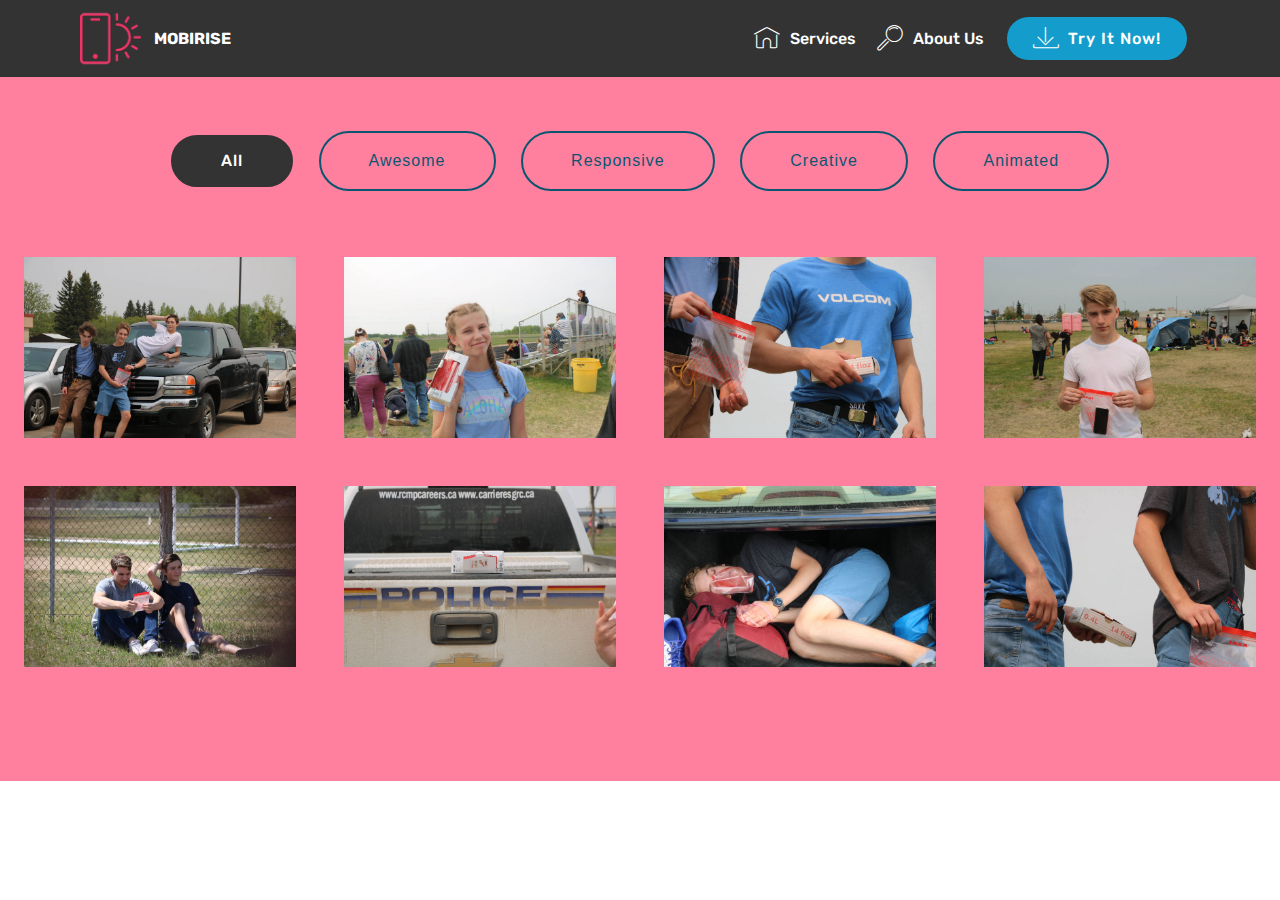
==== commit 600e0b5c: "create github pages" ====
--- a/page2.html
+++ b/page2.html
@@ -72,7 +72,7 @@
     </nav>
 </section>
 
-<section class="engine"><a href="https://mobirise.info/g">how to build a site</a></section><section class="mbr-gallery mbr-slider-carousel cid-rsE0VRVRfa" id="gallery2-8">
+<section class="engine"><a href="https://mobirise.info/m">free website design templates</a></section><section class="mbr-gallery mbr-slider-carousel cid-rsE0VRVRfa" id="gallery2-8">
 
     
 
--- a/assets/mobirise/css/mbr-additional.css
+++ b/assets/mobirise/css/mbr-additional.css
@@ -1794,470 +1794,19 @@
 .cid-qTkzRZLJNu .dropdown-item:hover {
   color: #c1c1c1 !important;
 }
-.cid-qTkA127IK8 {
-  background-image: url("../../../assets/images/background4.jpg");
-}
-.cid-qTkAaeaxX5 {
-  padding-top: 60px;
-  padding-bottom: 60px;
-  background-color: #2e2e2e;
-}
-@media (max-width: 767px) {
-  .cid-qTkAaeaxX5 .content {
-    text-align: center;
-  }
-  .cid-qTkAaeaxX5 .content > div:not(:last-child) {
-    margin-bottom: 2rem;
-  }
-}
-@media (max-width: 767px) {
-  .cid-qTkAaeaxX5 .media-wrap {
-    margin-bottom: 1rem;
-  }
-}
-.cid-qTkAaeaxX5 .media-wrap .mbr-iconfont-logo {
-  font-size: 7.5rem;
-  color: #f36;
-}
-.cid-qTkAaeaxX5 .media-wrap img {
-  height: 6rem;
-}
-@media (max-width: 767px) {
-  .cid-qTkAaeaxX5 .footer-lower .copyright {
-    margin-bottom: 1rem;
-    text-align: center;
-  }
-}
-.cid-qTkAaeaxX5 .footer-lower hr {
-  margin: 1rem 0;
-  border-color: #fff;
-  opacity: .05;
-}
-.cid-qTkAaeaxX5 .footer-lower .social-list {
-  padding-left: 0;
-  margin-bottom: 0;
-  list-style: none;
-  display: flex;
-  flex-wrap: wrap;
-  justify-content: flex-end;
-  -webkit-justify-content: flex-end;
-}
-.cid-qTkAaeaxX5 .footer-lower .social-list .mbr-iconfont-social {
-  font-size: 1.3rem;
-  color: #fff;
-}
-.cid-qTkAaeaxX5 .footer-lower .social-list .soc-item {
-  margin: 0 .5rem;
-}
-.cid-qTkAaeaxX5 .footer-lower .social-list a {
-  margin: 0;
-  opacity: .5;
-  -webkit-transition: .2s linear;
-  transition: .2s linear;
-}
-.cid-qTkAaeaxX5 .footer-lower .social-list a:hover {
-  opacity: 1;
-}
-@media (max-width: 767px) {
-  .cid-qTkAaeaxX5 .footer-lower .social-list {
-    justify-content: center;
-    -webkit-justify-content: center;
-  }
-}
-.cid-qTkzRZLJNu .navbar {
-  padding: .5rem 0;
-  background: #333333;
-  transition: none;
-  min-height: 77px;
-}
-.cid-qTkzRZLJNu .navbar-dropdown.bg-color.transparent.opened {
-  background: #333333;
-}
-.cid-qTkzRZLJNu a {
-  font-style: normal;
-}
-.cid-qTkzRZLJNu .nav-item span {
-  padding-right: 0.4em;
-  line-height: 0.5em;
-  vertical-align: text-bottom;
-  position: relative;
-  text-decoration: none;
-}
-.cid-qTkzRZLJNu .nav-item a {
-  display: flex;
-  align-items: center;
-  justify-content: center;
-  padding: 0.7rem 0 !important;
-  margin: 0rem .65rem !important;
-}
-.cid-qTkzRZLJNu .nav-item:focus,
-.cid-qTkzRZLJNu .nav-link:focus {
-  outline: none;
-}
-.cid-qTkzRZLJNu .btn {
-  padding: 0.4rem 1.5rem;
-  display: inline-flex;
-  align-items: center;
-}
-.cid-qTkzRZLJNu .btn .mbr-iconfont {
-  font-size: 1.6rem;
-}
-.cid-qTkzRZLJNu .menu-logo {
-  margin-right: auto;
-}
-.cid-qTkzRZLJNu .menu-logo .navbar-brand {
-  display: flex;
-  margin-left: 5rem;
-  padding: 0;
-  transition: padding .2s;
-  min-height: 3.8rem;
-  align-items: center;
-}
-.cid-qTkzRZLJNu .menu-logo .navbar-brand .navbar-caption-wrap {
-  display: -webkit-flex;
-  -webkit-align-items: center;
-  align-items: center;
-  word-break: break-word;
-  min-width: 7rem;
-  margin: .3rem 0;
-}
-.cid-qTkzRZLJNu .menu-logo .navbar-brand .navbar-caption-wrap .navbar-caption {
-  line-height: 1.2rem !important;
-  padding-right: 2rem;
-}
-.cid-qTkzRZLJNu .menu-logo .navbar-brand .navbar-logo {
-  font-size: 4rem;
-  transition: font-size 0.25s;
-}
-.cid-qTkzRZLJNu .menu-logo .navbar-brand .navbar-logo img {
-  display: flex;
-}
-.cid-qTkzRZLJNu .menu-logo .navbar-brand .navbar-logo .mbr-iconfont {
-  transition: font-size 0.25s;
-}
-.cid-qTkzRZLJNu .navbar-toggleable-sm .navbar-collapse {
-  justify-content: flex-end;
-  -webkit-justify-content: flex-end;
-  padding-right: 5rem;
-  width: auto;
-}
-.cid-qTkzRZLJNu .navbar-toggleable-sm .navbar-collapse .navbar-nav {
-  flex-wrap: wrap;
-  -webkit-flex-wrap: wrap;
-  padding-left: 0;
-}
-.cid-qTkzRZLJNu .navbar-toggleable-sm .navbar-collapse .navbar-nav .nav-item {
-  -webkit-align-self: center;
-  align-self: center;
-}
-.cid-qTkzRZLJNu .navbar-toggleable-sm .navbar-collapse .navbar-buttons {
-  padding-left: 0;
-  padding-bottom: 0;
-}
-.cid-qTkzRZLJNu .dropdown .dropdown-menu {
-  background: #333333;
-  display: none;
-  position: absolute;
-  min-width: 5rem;
-  padding-top: 1.4rem;
-  padding-bottom: 1.4rem;
-  text-align: left;
-}
-.cid-qTkzRZLJNu .dropdown .dropdown-menu .dropdown-item {
-  width: auto;
-  padding: 0.235em 1.5385em 0.235em 1.5385em !important;
-}
-.cid-qTkzRZLJNu .dropdown .dropdown-menu .dropdown-item::after {
-  right: 0.5rem;
-}
-.cid-qTkzRZLJNu .dropdown .dropdown-menu .dropdown-submenu {
-  margin: 0;
-}
-.cid-qTkzRZLJNu .dropdown.open > .dropdown-menu {
-  display: block;
-}
-.cid-qTkzRZLJNu .navbar-toggleable-sm.opened:after {
-  position: absolute;
-  width: 100vw;
-  height: 100vh;
-  content: '';
-  background-color: rgba(0, 0, 0, 0.1);
-  left: 0;
-  bottom: 0;
-  transform: translateY(100%);
-  -webkit-transform: translateY(100%);
-  z-index: 1000;
-}
-.cid-qTkzRZLJNu .navbar.navbar-short {
-  min-height: 60px;
-  transition: all .2s;
-}
-.cid-qTkzRZLJNu .navbar.navbar-short .navbar-toggler-right {
-  top: 20px;
-}
-.cid-qTkzRZLJNu .navbar.navbar-short .navbar-logo a {
-  font-size: 2.5rem !important;
-  line-height: 2.5rem;
-  transition: font-size 0.25s;
-}
-.cid-qTkzRZLJNu .navbar.navbar-short .navbar-logo a .mbr-iconfont {
-  font-size: 2.5rem !important;
-}
-.cid-qTkzRZLJNu .navbar.navbar-short .navbar-logo a img {
-  height: 3rem !important;
-}
-.cid-qTkzRZLJNu .navbar.navbar-short .navbar-brand {
-  min-height: 3rem;
-}
-.cid-qTkzRZLJNu button.navbar-toggler {
-  width: 31px;
-  height: 18px;
-  cursor: pointer;
-  transition: all .2s;
-  top: 1.5rem;
-  right: 1rem;
-}
-.cid-qTkzRZLJNu button.navbar-toggler:focus {
-  outline: none;
-}
-.cid-qTkzRZLJNu button.navbar-toggler .hamburger span {
-  position: absolute;
-  right: 0;
-  width: 30px;
-  height: 2px;
-  border-right: 5px;
-  background-color: #ffffff;
-}
-.cid-qTkzRZLJNu button.navbar-toggler .hamburger span:nth-child(1) {
-  top: 0;
-  transition: all .2s;
-}
-.cid-qTkzRZLJNu button.navbar-toggler .hamburger span:nth-child(2) {
-  top: 8px;
-  transition: all .15s;
-}
-.cid-qTkzRZLJNu button.navbar-toggler .hamburger span:nth-child(3) {
-  top: 8px;
-  transition: all .15s;
-}
-.cid-qTkzRZLJNu button.navbar-toggler .hamburger span:nth-child(4) {
-  top: 16px;
-  transition: all .2s;
-}
-.cid-qTkzRZLJNu nav.opened .hamburger span:nth-child(1) {
-  top: 8px;
-  width: 0;
-  opacity: 0;
-  right: 50%;
-  transition: all .2s;
-}
-.cid-qTkzRZLJNu nav.opened .hamburger span:nth-child(2) {
-  -webkit-transform: rotate(45deg);
-  transform: rotate(45deg);
-  transition: all .25s;
-}
-.cid-qTkzRZLJNu nav.opened .hamburger span:nth-child(3) {
-  -webkit-transform: rotate(-45deg);
-  transform: rotate(-45deg);
-  transition: all .25s;
-}
-.cid-qTkzRZLJNu nav.opened .hamburger span:nth-child(4) {
-  top: 8px;
-  width: 0;
-  opacity: 0;
-  right: 50%;
-  transition: all .2s;
-}
-.cid-qTkzRZLJNu .collapsed.navbar-expand {
-  flex-direction: column;
-}
-.cid-qTkzRZLJNu .collapsed .btn {
-  display: flex;
-}
-.cid-qTkzRZLJNu .collapsed .navbar-collapse {
-  display: none !important;
-  padding-right: 0 !important;
-}
-.cid-qTkzRZLJNu .collapsed .navbar-collapse.collapsing,
-.cid-qTkzRZLJNu .collapsed .navbar-collapse.show {
-  display: block !important;
-}
-.cid-qTkzRZLJNu .collapsed .navbar-collapse.collapsing .navbar-nav,
-.cid-qTkzRZLJNu .collapsed .navbar-collapse.show .navbar-nav {
-  display: block;
-  text-align: center;
-}
-.cid-qTkzRZLJNu .collapsed .navbar-collapse.collapsing .navbar-nav .nav-item,
-.cid-qTkzRZLJNu .collapsed .navbar-collapse.show .navbar-nav .nav-item {
-  clear: both;
-}
-.cid-qTkzRZLJNu .collapsed .navbar-collapse.collapsing .navbar-buttons,
-.cid-qTkzRZLJNu .collapsed .navbar-collapse.show .navbar-buttons {
-  text-align: center;
-}
-.cid-qTkzRZLJNu .collapsed .navbar-collapse.collapsing .navbar-buttons:last-child,
-.cid-qTkzRZLJNu .collapsed .navbar-collapse.show .navbar-buttons:last-child {
-  margin-bottom: 1rem;
-}
-.cid-qTkzRZLJNu .collapsed button.navbar-toggler {
-  display: block;
-}
-.cid-qTkzRZLJNu .collapsed .navbar-brand {
-  margin-left: 1rem !important;
-}
-.cid-qTkzRZLJNu .collapsed .navbar-toggleable-sm {
-  flex-direction: column;
-  -webkit-flex-direction: column;
-}
-.cid-qTkzRZLJNu .collapsed .dropdown .dropdown-menu {
-  width: 100%;
-  text-align: center;
-  position: relative;
-  opacity: 0;
-  display: block;
-  height: 0;
-  visibility: hidden;
-  padding: 0;
-  transition-duration: .5s;
-  transition-property: opacity,padding,height;
-}
-.cid-qTkzRZLJNu .collapsed .dropdown.open > .dropdown-menu {
-  position: relative;
-  opacity: 1;
-  height: auto;
-  padding: 1.4rem 0;
-  visibility: visible;
-}
-.cid-qTkzRZLJNu .collapsed .dropdown .dropdown-submenu {
-  left: 0;
-  text-align: center;
-  width: 100%;
-}
-.cid-qTkzRZLJNu .collapsed .dropdown .dropdown-toggle[data-toggle="dropdown-submenu"]::after {
-  margin-top: 0;
-  position: inherit;
-  right: 0;
-  top: 50%;
-  display: inline-block;
-  width: 0;
-  height: 0;
-  margin-left: .3em;
-  vertical-align: middle;
-  content: "";
-  border-top: .30em solid;
-  border-right: .30em solid transparent;
-  border-left: .30em solid transparent;
-}
-@media (max-width: 991px) {
-  .cid-qTkzRZLJNu .navbar-expand {
-    flex-direction: column;
-  }
-  .cid-qTkzRZLJNu img {
-    height: 3.8rem !important;
-  }
-  .cid-qTkzRZLJNu .btn {
-    display: flex;
-  }
-  .cid-qTkzRZLJNu button.navbar-toggler {
-    display: block;
-  }
-  .cid-qTkzRZLJNu .navbar-brand {
-    margin-left: 1rem !important;
-  }
-  .cid-qTkzRZLJNu .navbar-toggleable-sm {
-    flex-direction: column;
-    -webkit-flex-direction: column;
-  }
-  .cid-qTkzRZLJNu .navbar-collapse {
-    display: none !important;
-    padding-right: 0 !important;
-  }
-  .cid-qTkzRZLJNu .navbar-collapse.collapsing,
-  .cid-qTkzRZLJNu .navbar-collapse.show {
-    display: block !important;
-  }
-  .cid-qTkzRZLJNu .navbar-collapse.collapsing .navbar-nav,
-  .cid-qTkzRZLJNu .navbar-collapse.show .navbar-nav {
-    display: block;
-    text-align: center;
-  }
-  .cid-qTkzRZLJNu .navbar-collapse.collapsing .navbar-nav .nav-item,
-  .cid-qTkzRZLJNu .navbar-collapse.show .navbar-nav .nav-item {
-    clear: both;
-  }
-  .cid-qTkzRZLJNu .navbar-collapse.collapsing .navbar-buttons,
-  .cid-qTkzRZLJNu .navbar-collapse.show .navbar-buttons {
-    text-align: center;
-  }
-  .cid-qTkzRZLJNu .navbar-collapse.collapsing .navbar-buttons:last-child,
-  .cid-qTkzRZLJNu .navbar-collapse.show .navbar-buttons:last-child {
-    margin-bottom: 1rem;
-  }
-  .cid-qTkzRZLJNu .dropdown .dropdown-menu {
-    width: 100%;
-    text-align: center;
-    position: relative;
-    opacity: 0;
-    display: block;
-    height: 0;
-    visibility: hidden;
-    padding: 0;
-    transition-duration: .5s;
-    transition-property: opacity,padding,height;
-  }
-  .cid-qTkzRZLJNu .dropdown.open > .dropdown-menu {
-    position: relative;
-    opacity: 1;
-    height: auto;
-    padding: 1.4rem 0;
-    visibility: visible;
-  }
-  .cid-qTkzRZLJNu .dropdown .dropdown-submenu {
-    left: 0;
-    text-align: center;
-    width: 100%;
-  }
-  .cid-qTkzRZLJNu .dropdown .dropdown-toggle[data-toggle="dropdown-submenu"]::after {
-    margin-top: 0;
-    position: inherit;
-    right: 0;
-    top: 50%;
-    display: inline-block;
-    width: 0;
-    height: 0;
-    margin-left: .3em;
-    vertical-align: middle;
-    content: "";
-    border-top: .30em solid;
-    border-right: .30em solid transparent;
-    border-left: .30em solid transparent;
-  }
-}
-@media (min-width: 767px) {
-  .cid-qTkzRZLJNu .menu-logo {
-    flex-shrink: 0;
-  }
-}
-.cid-qTkzRZLJNu .navbar-collapse {
-  flex-basis: auto;
-}
-.cid-qTkzRZLJNu .nav-link:hover,
-.cid-qTkzRZLJNu .dropdown-item:hover {
-  color: #c1c1c1 !important;
-}
-.cid-rsDZOdknJT {
+.cid-rtiWluDrSy {
   padding-top: 90px;
   padding-bottom: 90px;
   background-color: #ff7f9f;
 }
-.cid-rsDZOdknJT P {
+.cid-rtiWluDrSy P {
   color: #767676;
 }
-.cid-rsE05kBGJh {
+.cid-rtiWB0lyRt {
   padding-top: 75px;
   padding-bottom: 75px;
 }
-.cid-rsE05kBGJh .mbr-media span {
+.cid-rtiWB0lyRt .mbr-media span {
   font-size: 48px;
   cursor: pointer;
   background-color: #ffffff;
@@ -2270,7 +1819,7 @@
   transition: all 0.25s;
   color: #353535;
 }
-.cid-rsE05kBGJh .mbr-media span.mbri-play:before {
+.cid-rtiWB0lyRt .mbr-media span.mbri-play:before {
   position: absolute;
   left: 50%;
   -webkit-transform: translateX(-35%);
@@ -2279,7 +1828,7 @@
   -o-transform: translateX(-35%);
   transform: translateX(-35%);
 }
-.cid-rsE05kBGJh .modalWindow {
+.cid-rtiWB0lyRt .modalWindow {
   position: fixed;
   z-index: 5000;
   left: 0;
@@ -2288,16 +1837,16 @@
   width: 100%;
   height: 100%;
 }
-.cid-rsE05kBGJh .modalWindow .modalWindow-container {
+.cid-rtiWB0lyRt .modalWindow .modalWindow-container {
   display: table-cell;
   vertical-align: middle;
 }
-.cid-rsE05kBGJh .modalWindow .modalWindow-video {
+.cid-rtiWB0lyRt .modalWindow .modalWindow-video {
   height: calc(44.9943757vw);
   width: 80vw;
   margin: 0 auto;
 }
-.cid-rsE05kBGJh a.close {
+.cid-rtiWB0lyRt a.close {
   position: absolute;
   right: 4vw;
   top: 4vh;
@@ -2308,28 +1857,50 @@
   padding: 20px;
   border-radius: 50%;
 }
-.cid-rsE05kBGJh a.close:hover {
+.cid-rtiWB0lyRt a.close:hover {
   color: #ffffff;
 }
-.cid-rsDZZY4X9w {
+.cid-rtiXE0WCKB {
   background: #0f7699;
   padding-top: 60px;
   padding-bottom: 60px;
   background: linear-gradient(0deg, #cc2952, #0f7699);
 }
-.cid-rsDZZY4X9w .image-block {
+.cid-rtiXE0WCKB .image-block {
   margin: auto;
 }
-.cid-rsDZZY4X9w figcaption {
+.cid-rtiXE0WCKB figcaption {
   position: relative;
 }
-.cid-rsDZZY4X9w figcaption div {
+.cid-rtiXE0WCKB figcaption div {
   position: absolute;
   bottom: 0;
   width: 100%;
 }
 @media (max-width: 768px) {
-  .cid-rsDZZY4X9w .image-block {
+  .cid-rtiXE0WCKB .image-block {
+    width: 100% !important;
+  }
+}
+.cid-rtiYdubcaH {
+  background: #cc2952;
+  padding-top: 60px;
+  padding-bottom: 60px;
+  background: linear-gradient(0deg, #149dcc, #cc2952);
+}
+.cid-rtiYdubcaH .image-block {
+  margin: auto;
+}
+.cid-rtiYdubcaH figcaption {
+  position: relative;
+}
+.cid-rtiYdubcaH figcaption div {
+  position: absolute;
+  bottom: 0;
+  width: 100%;
+}
+@media (max-width: 768px) {
+  .cid-rtiYdubcaH .image-block {
     width: 100% !important;
   }
 }
